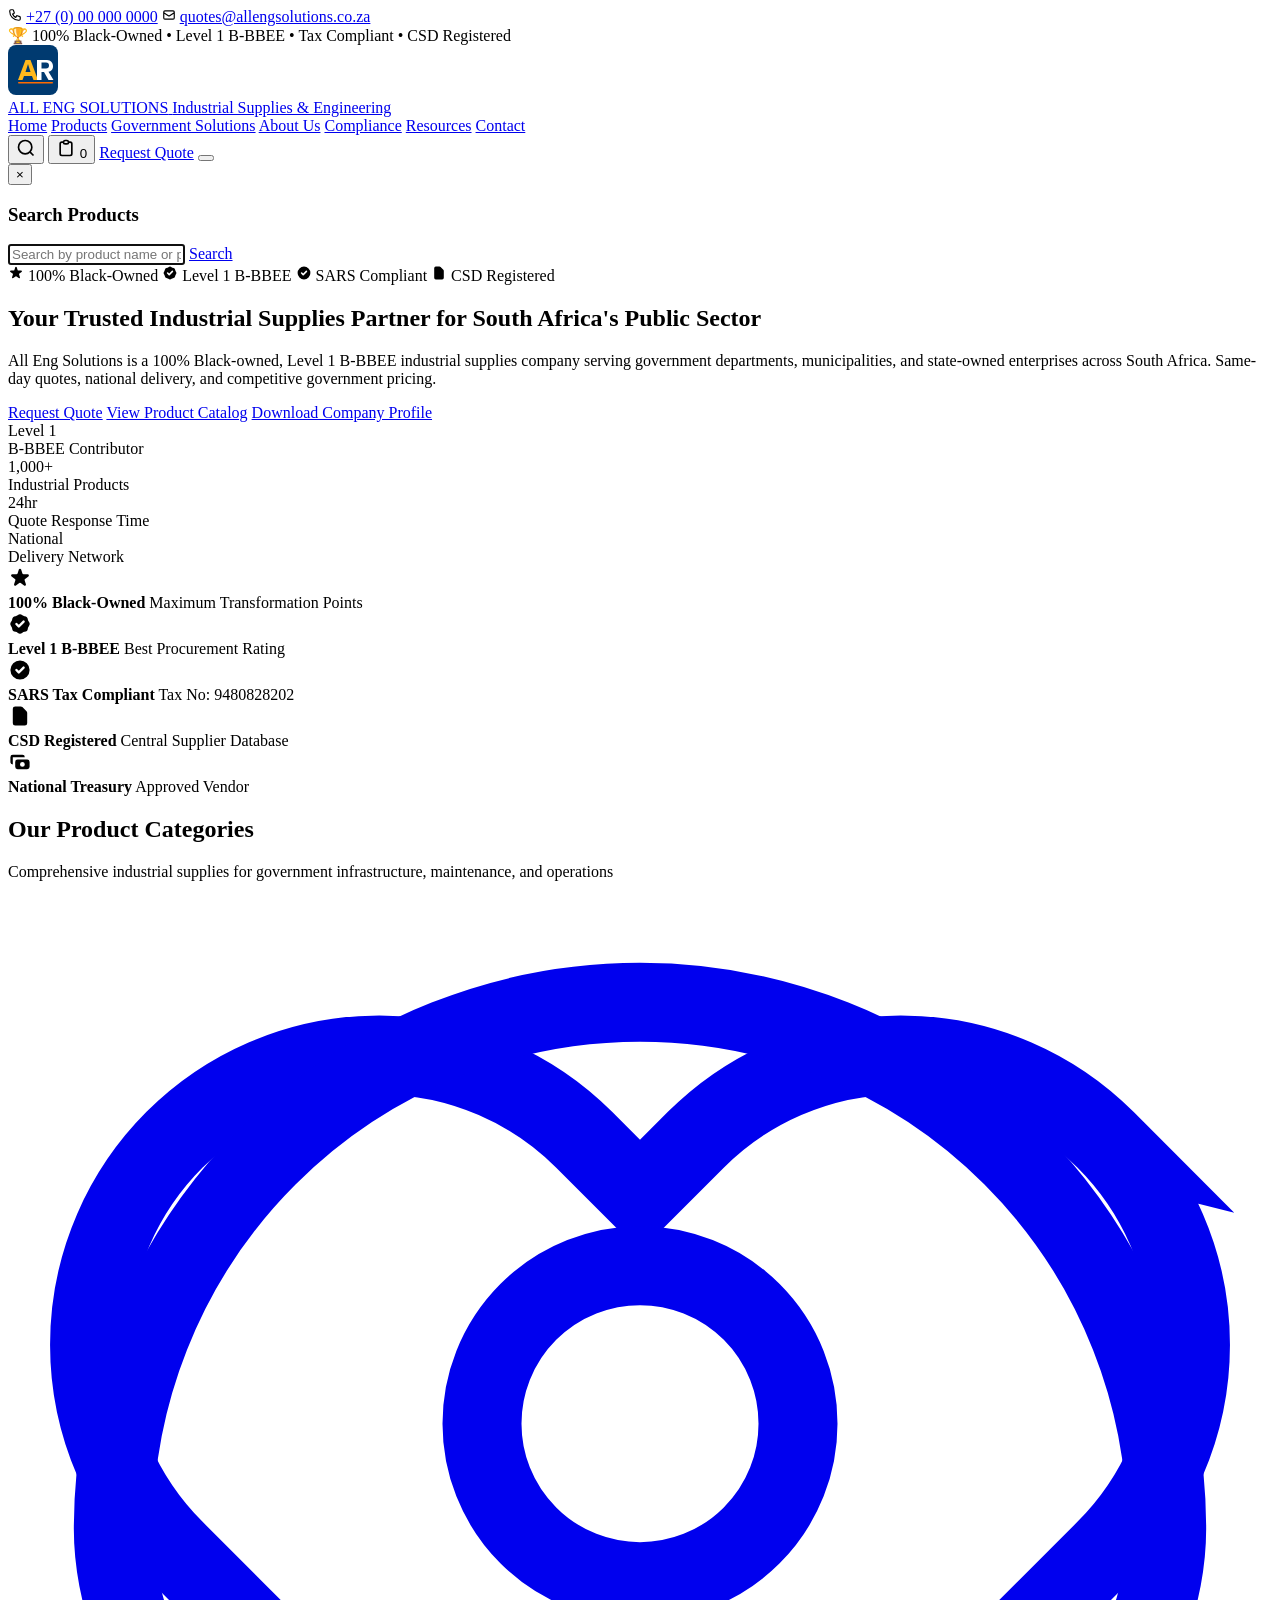
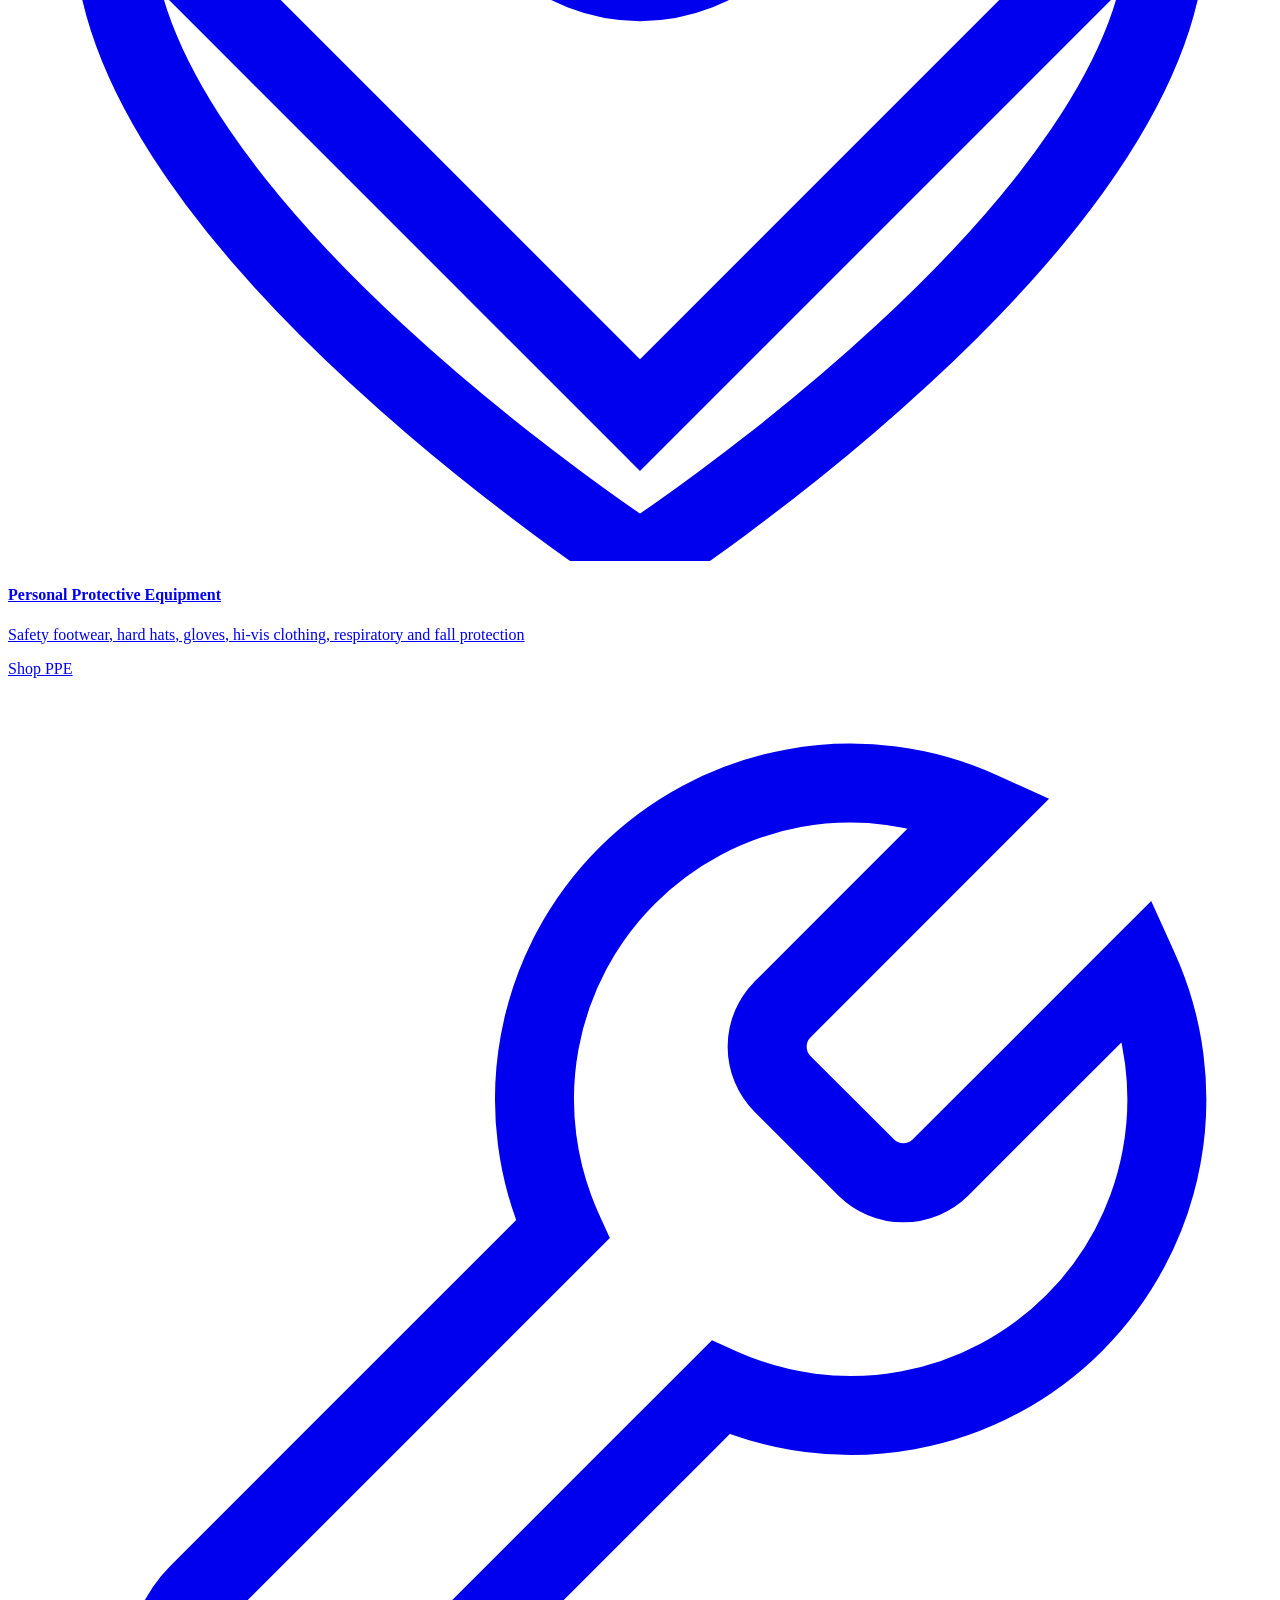
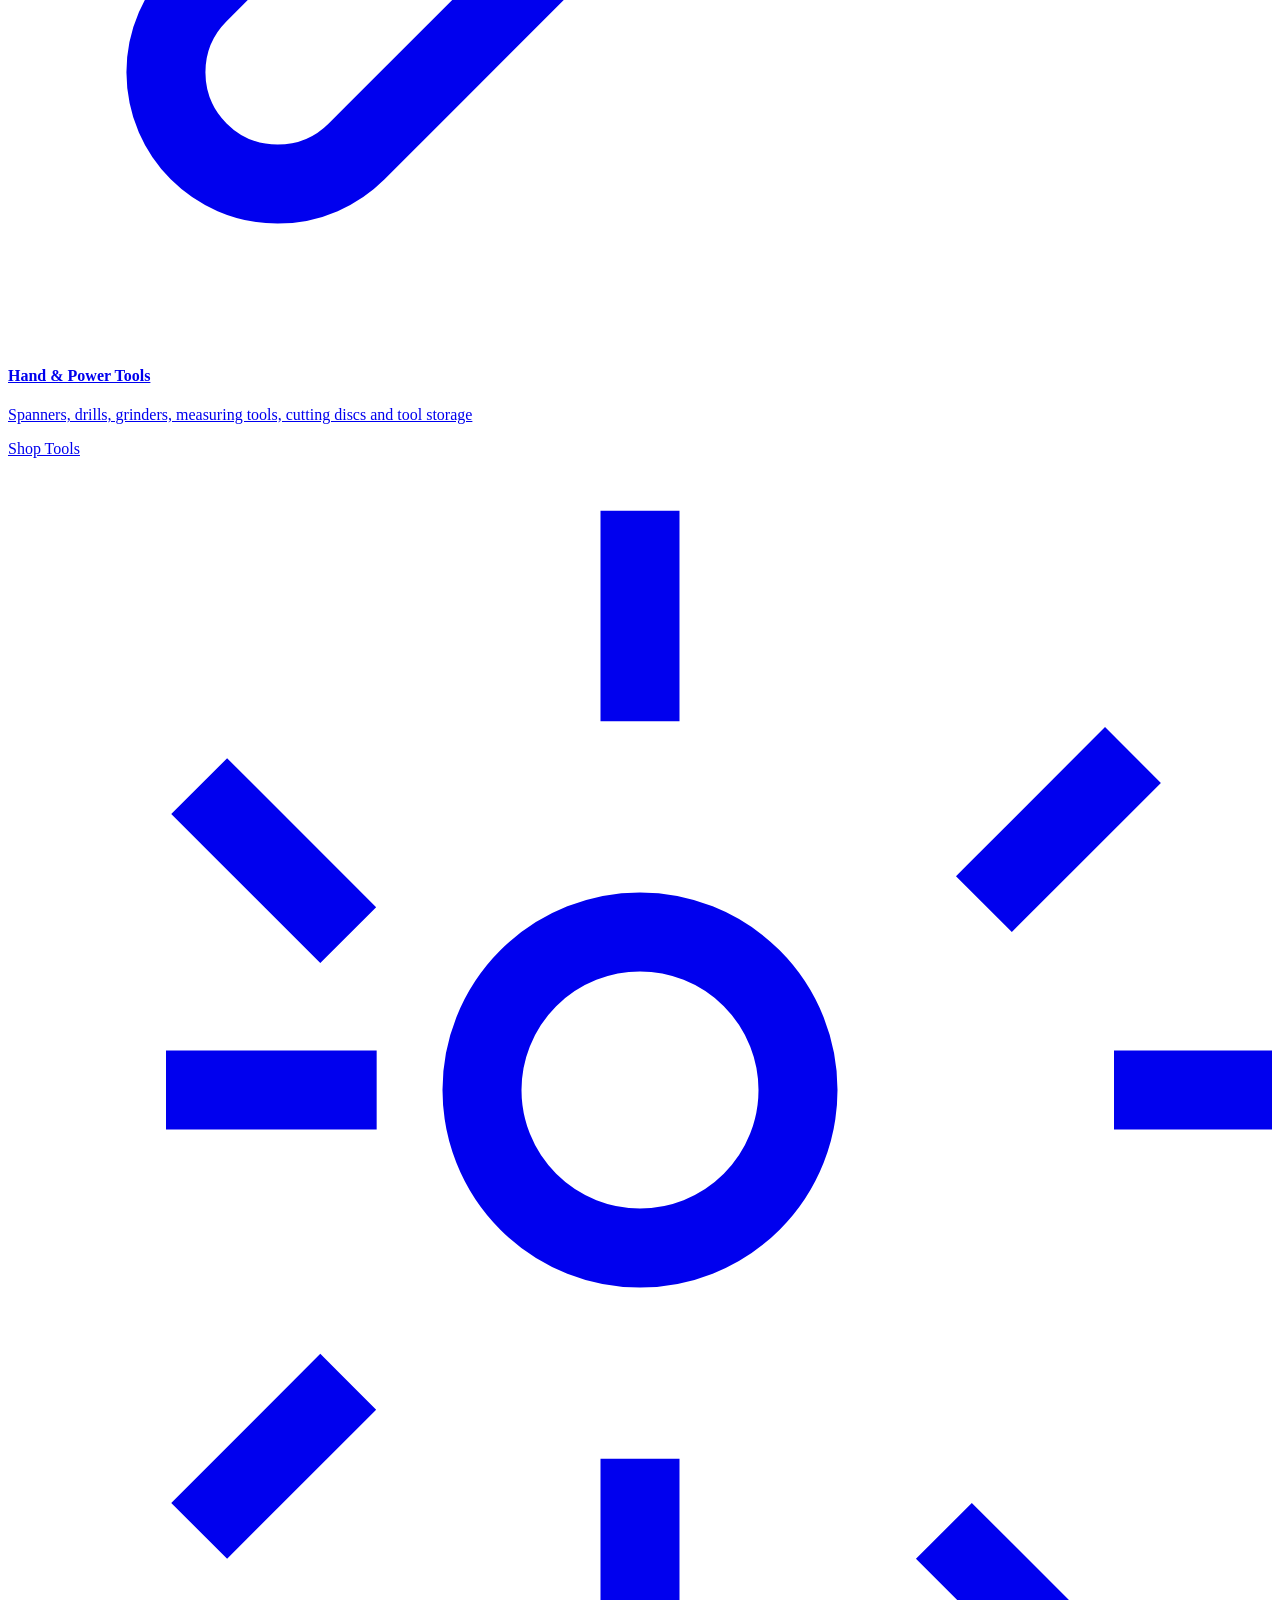
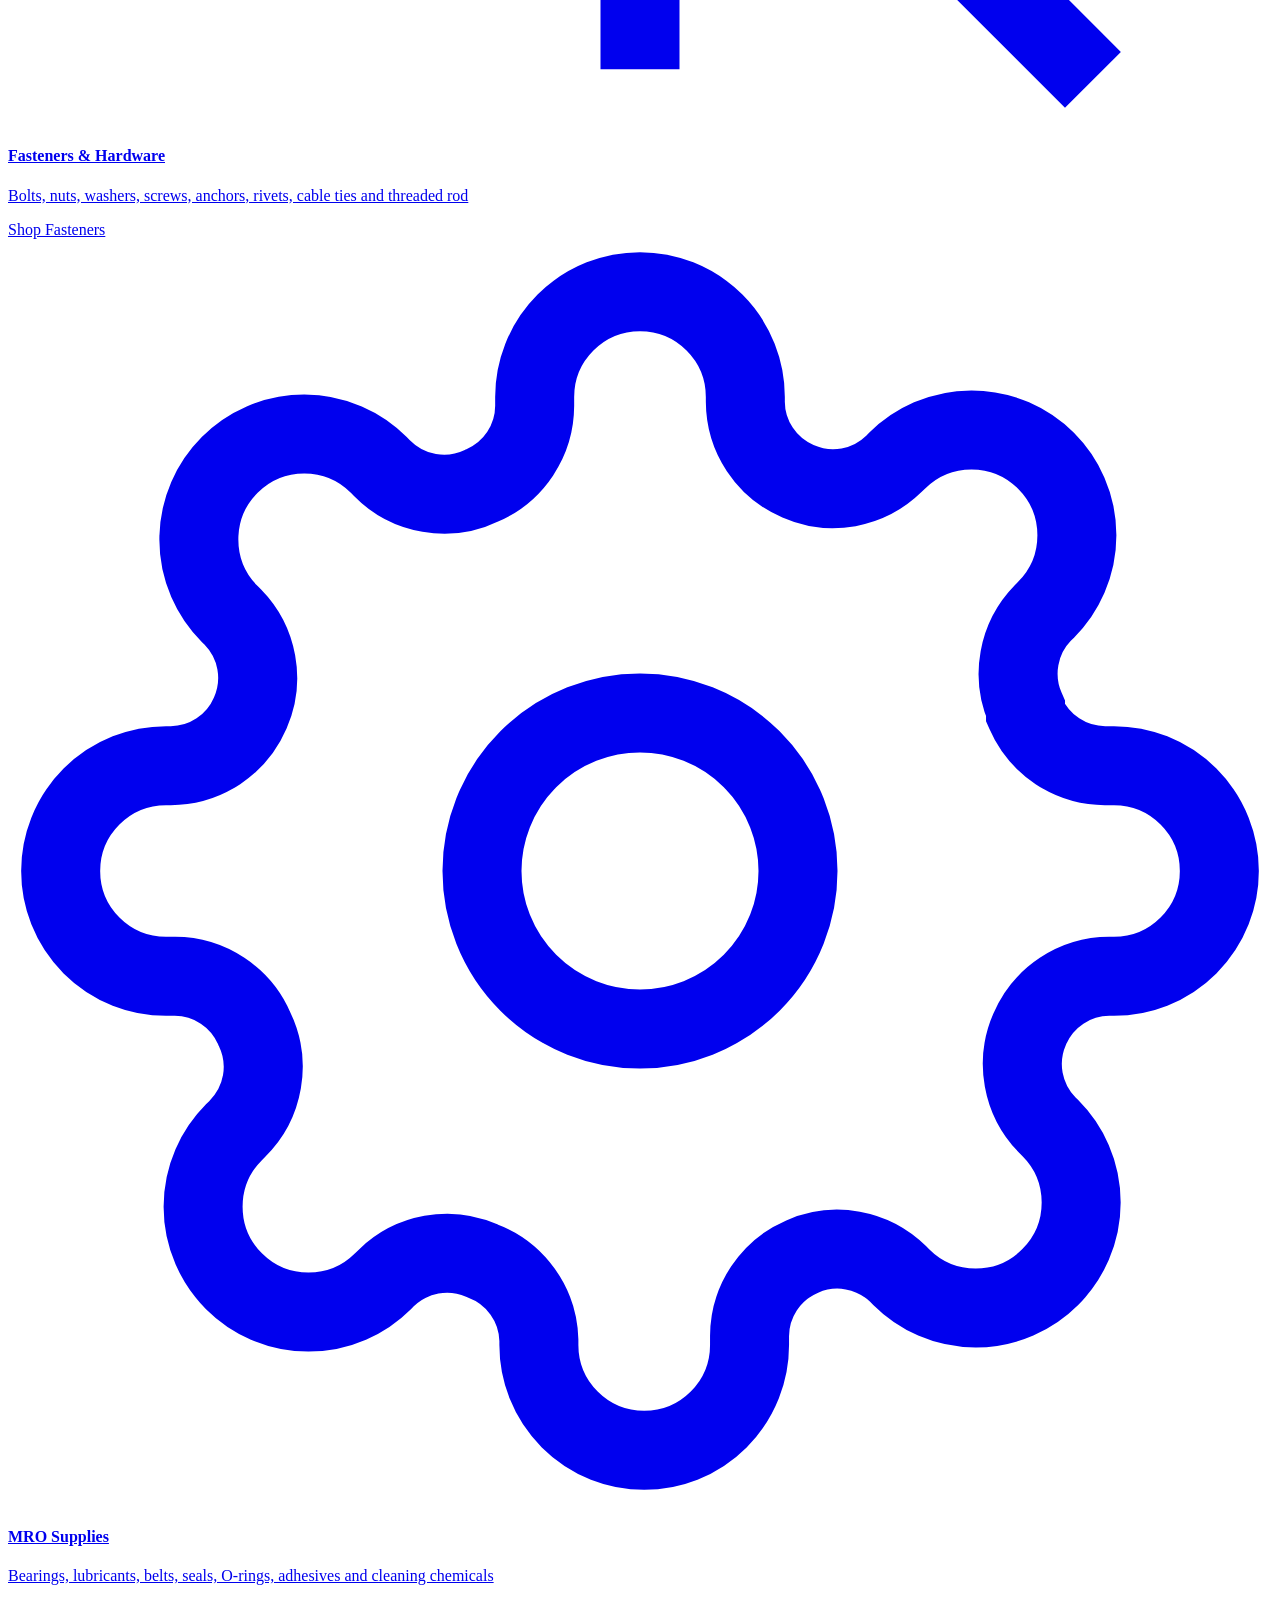
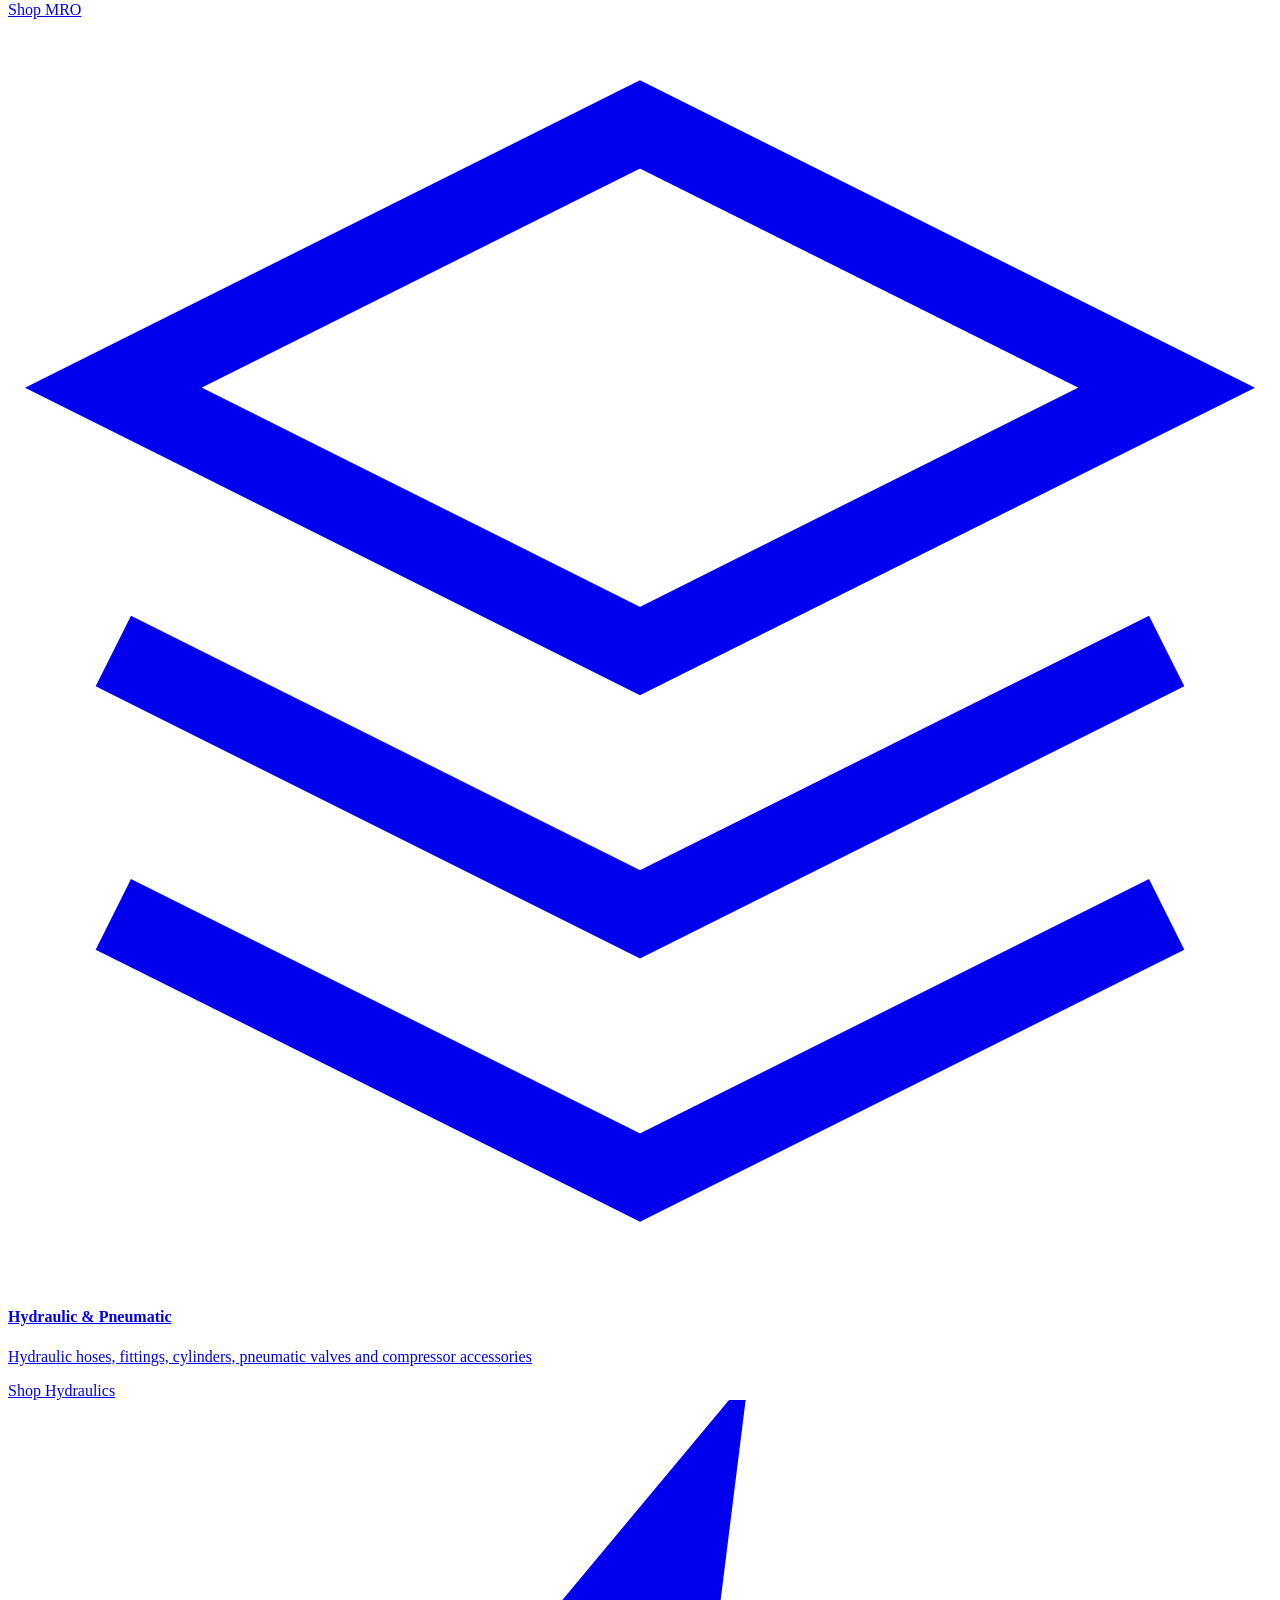
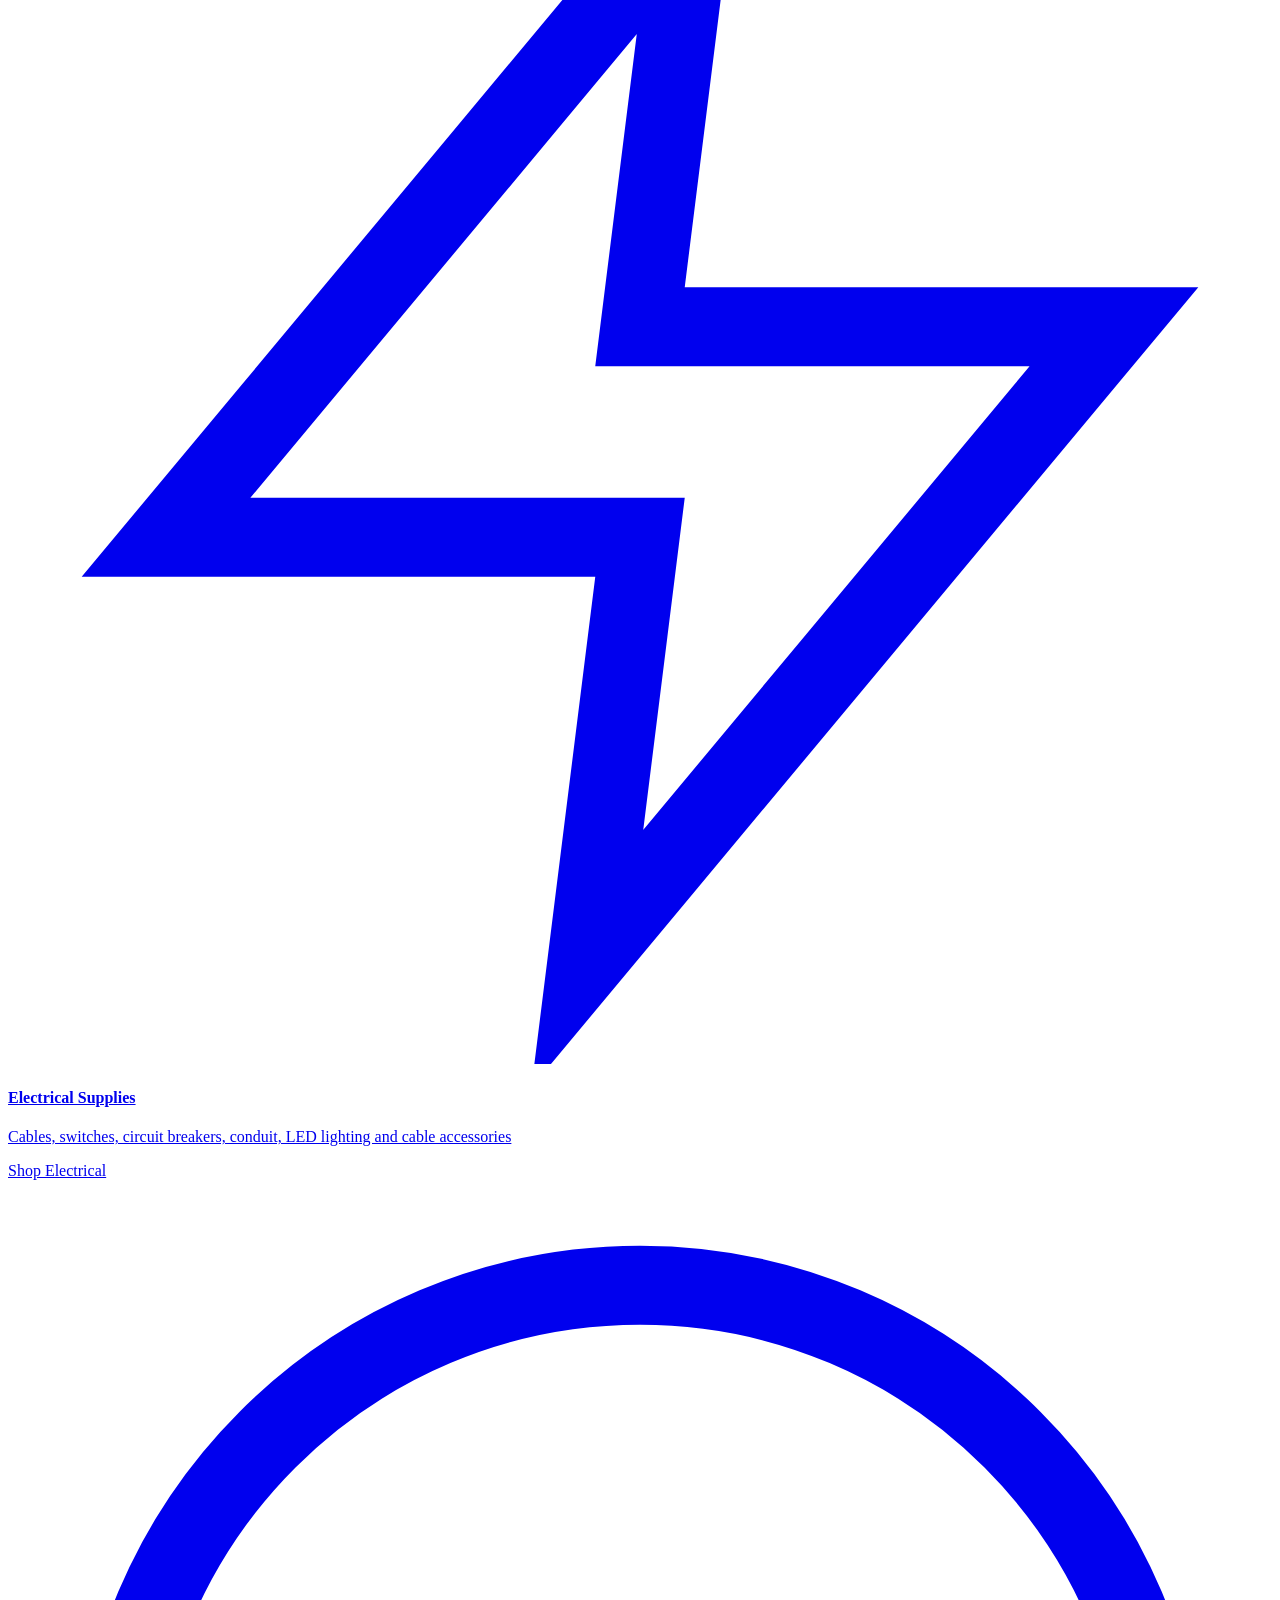
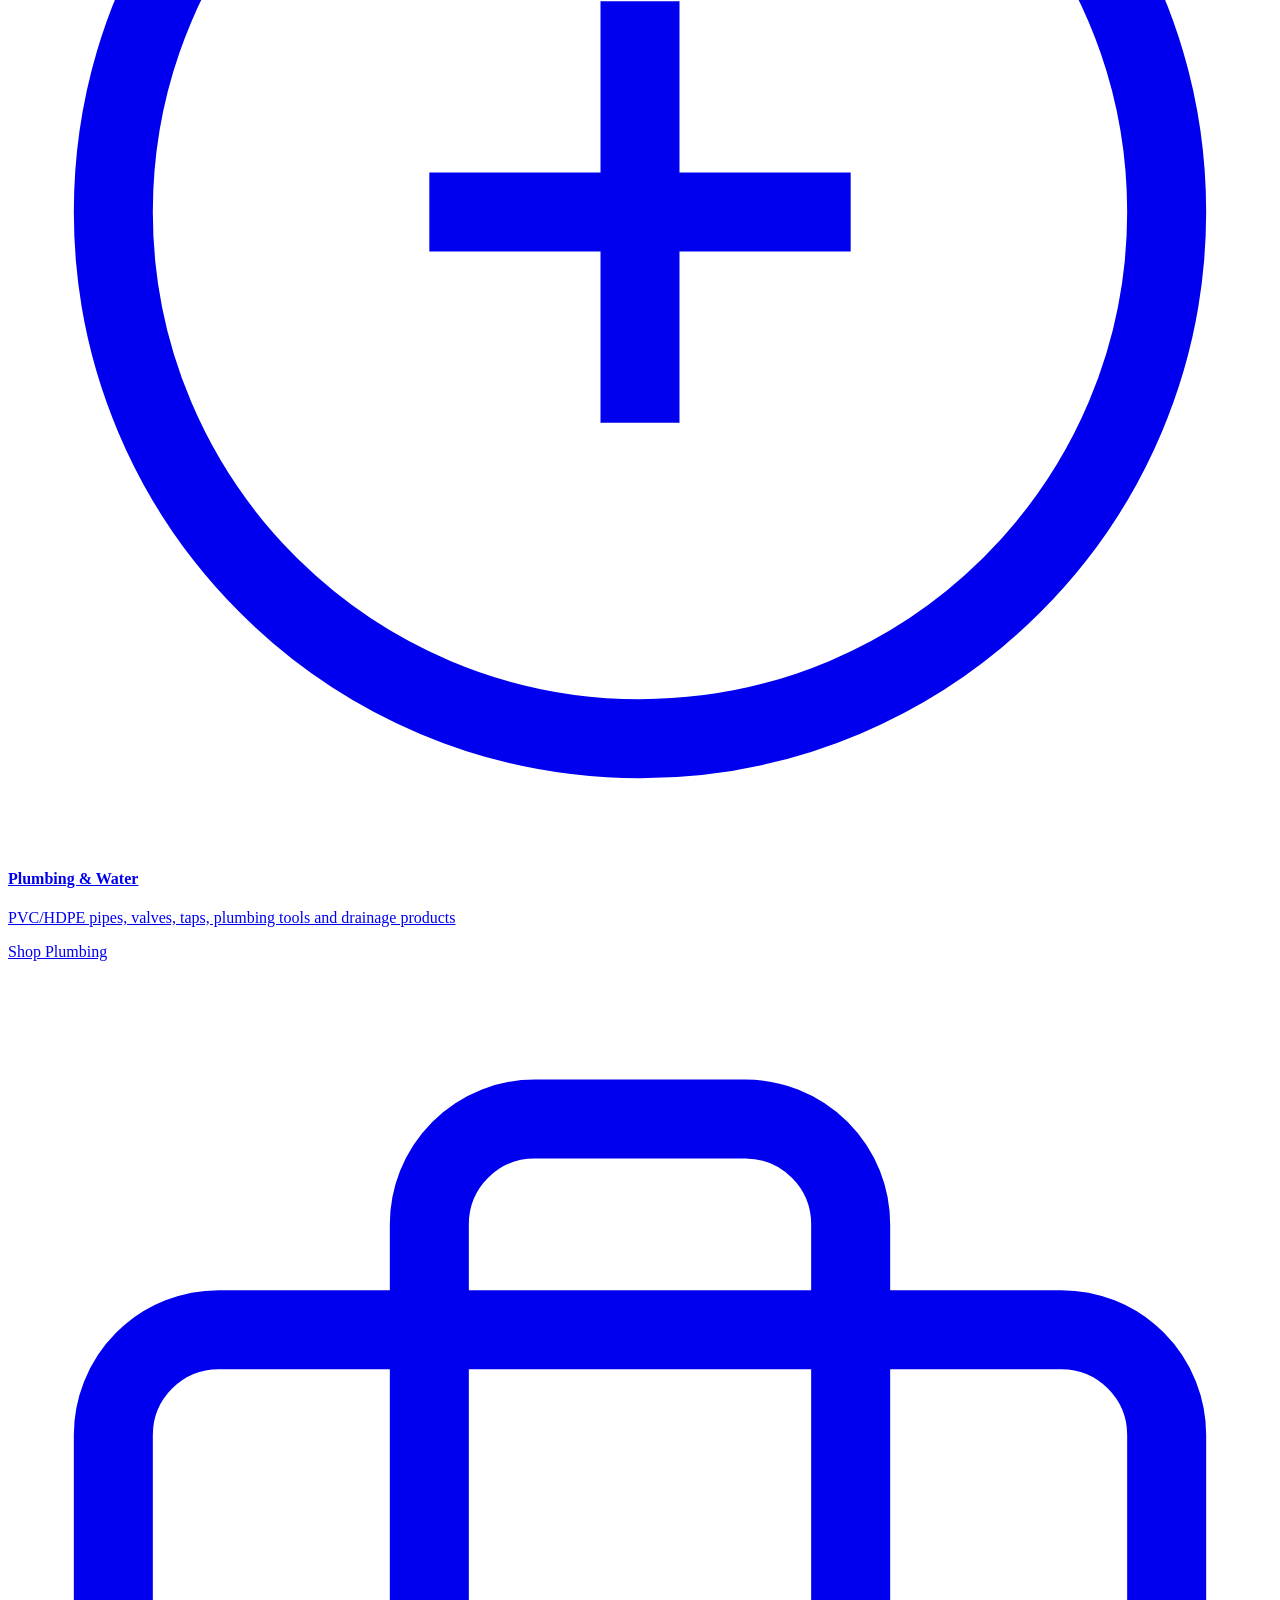
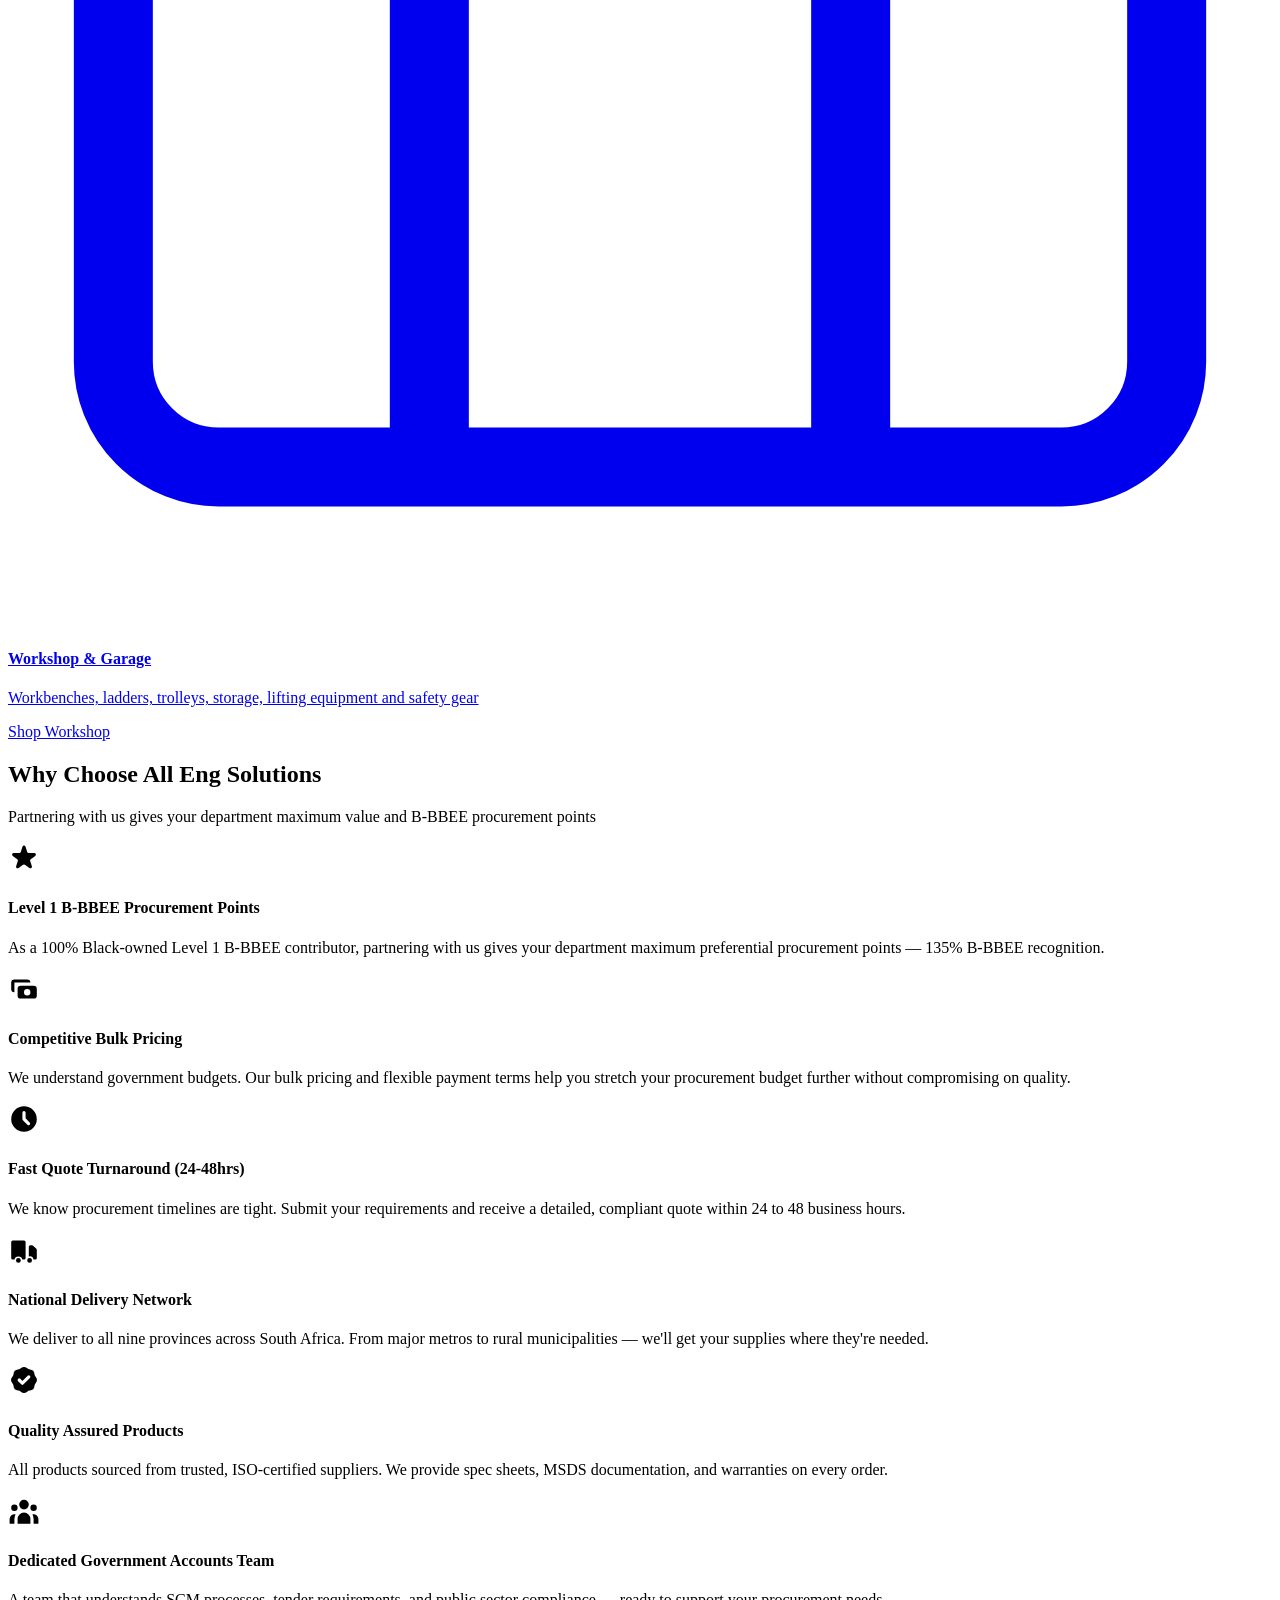
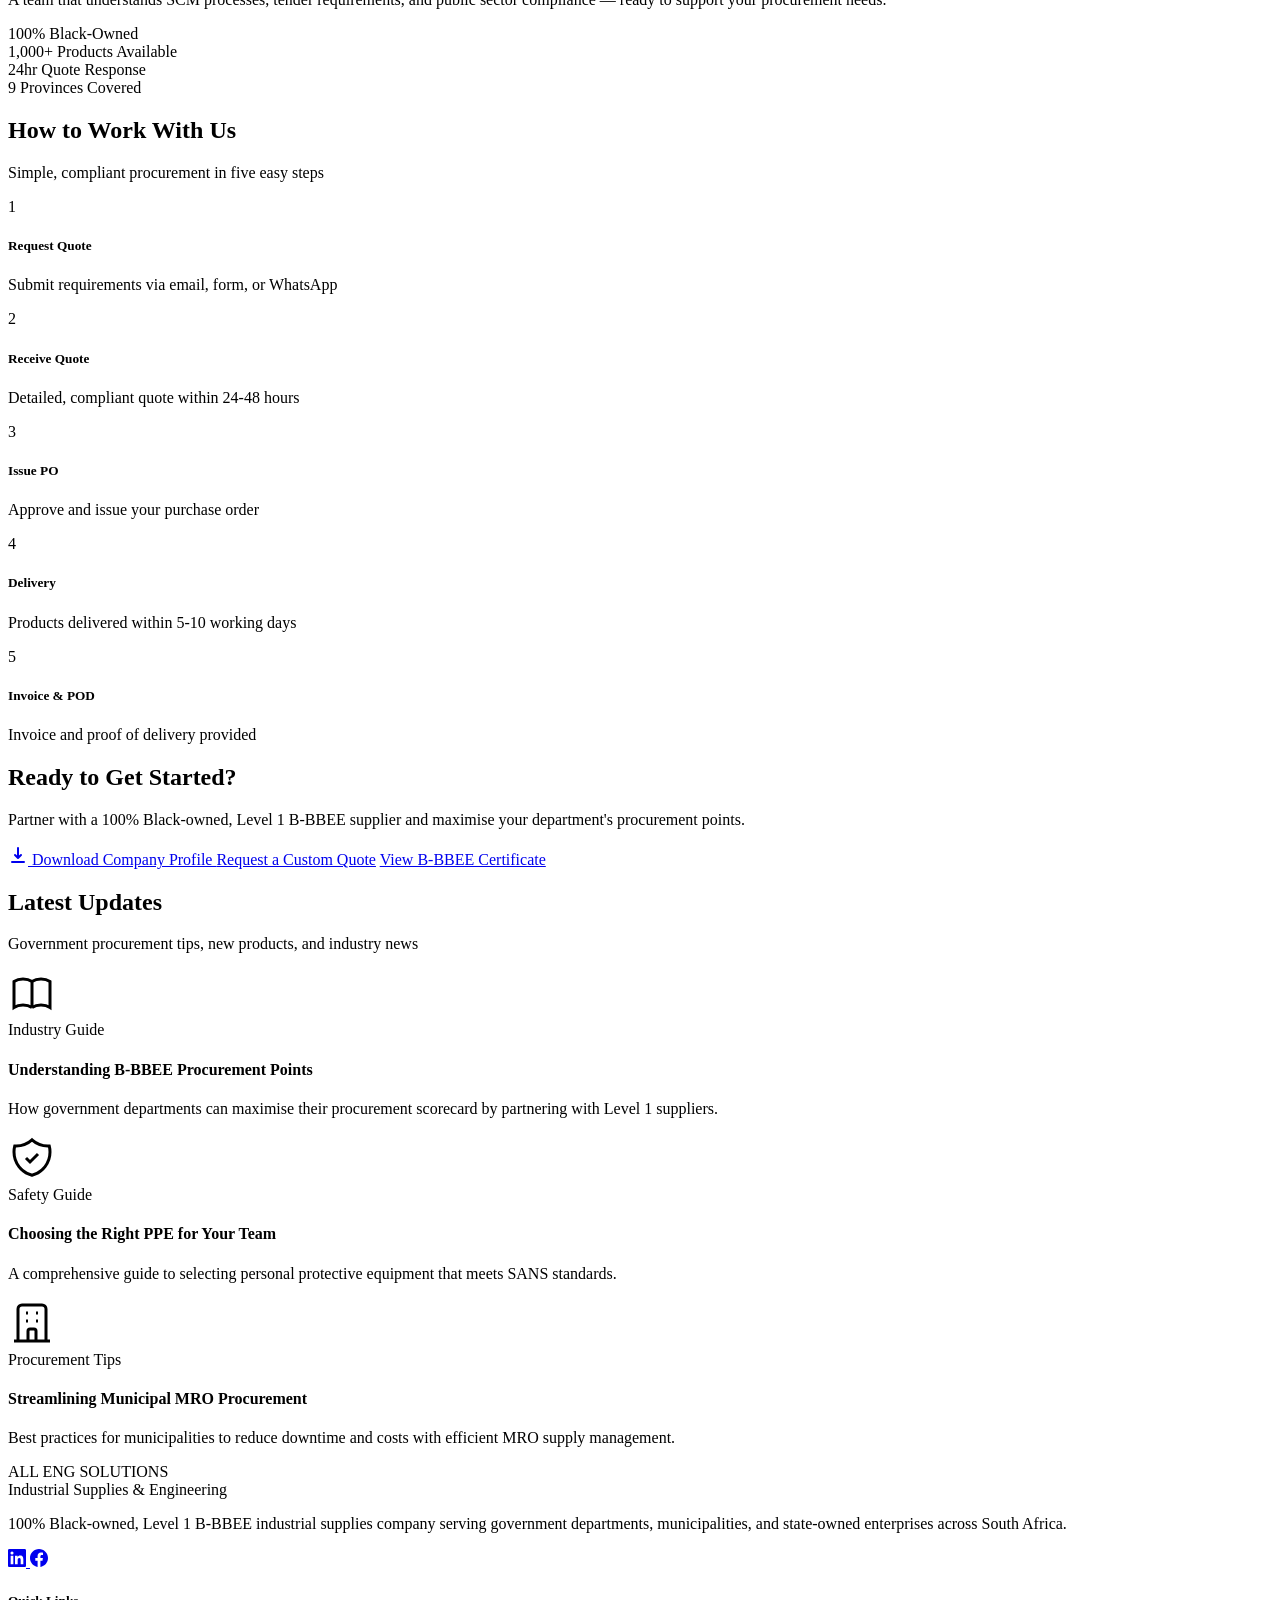
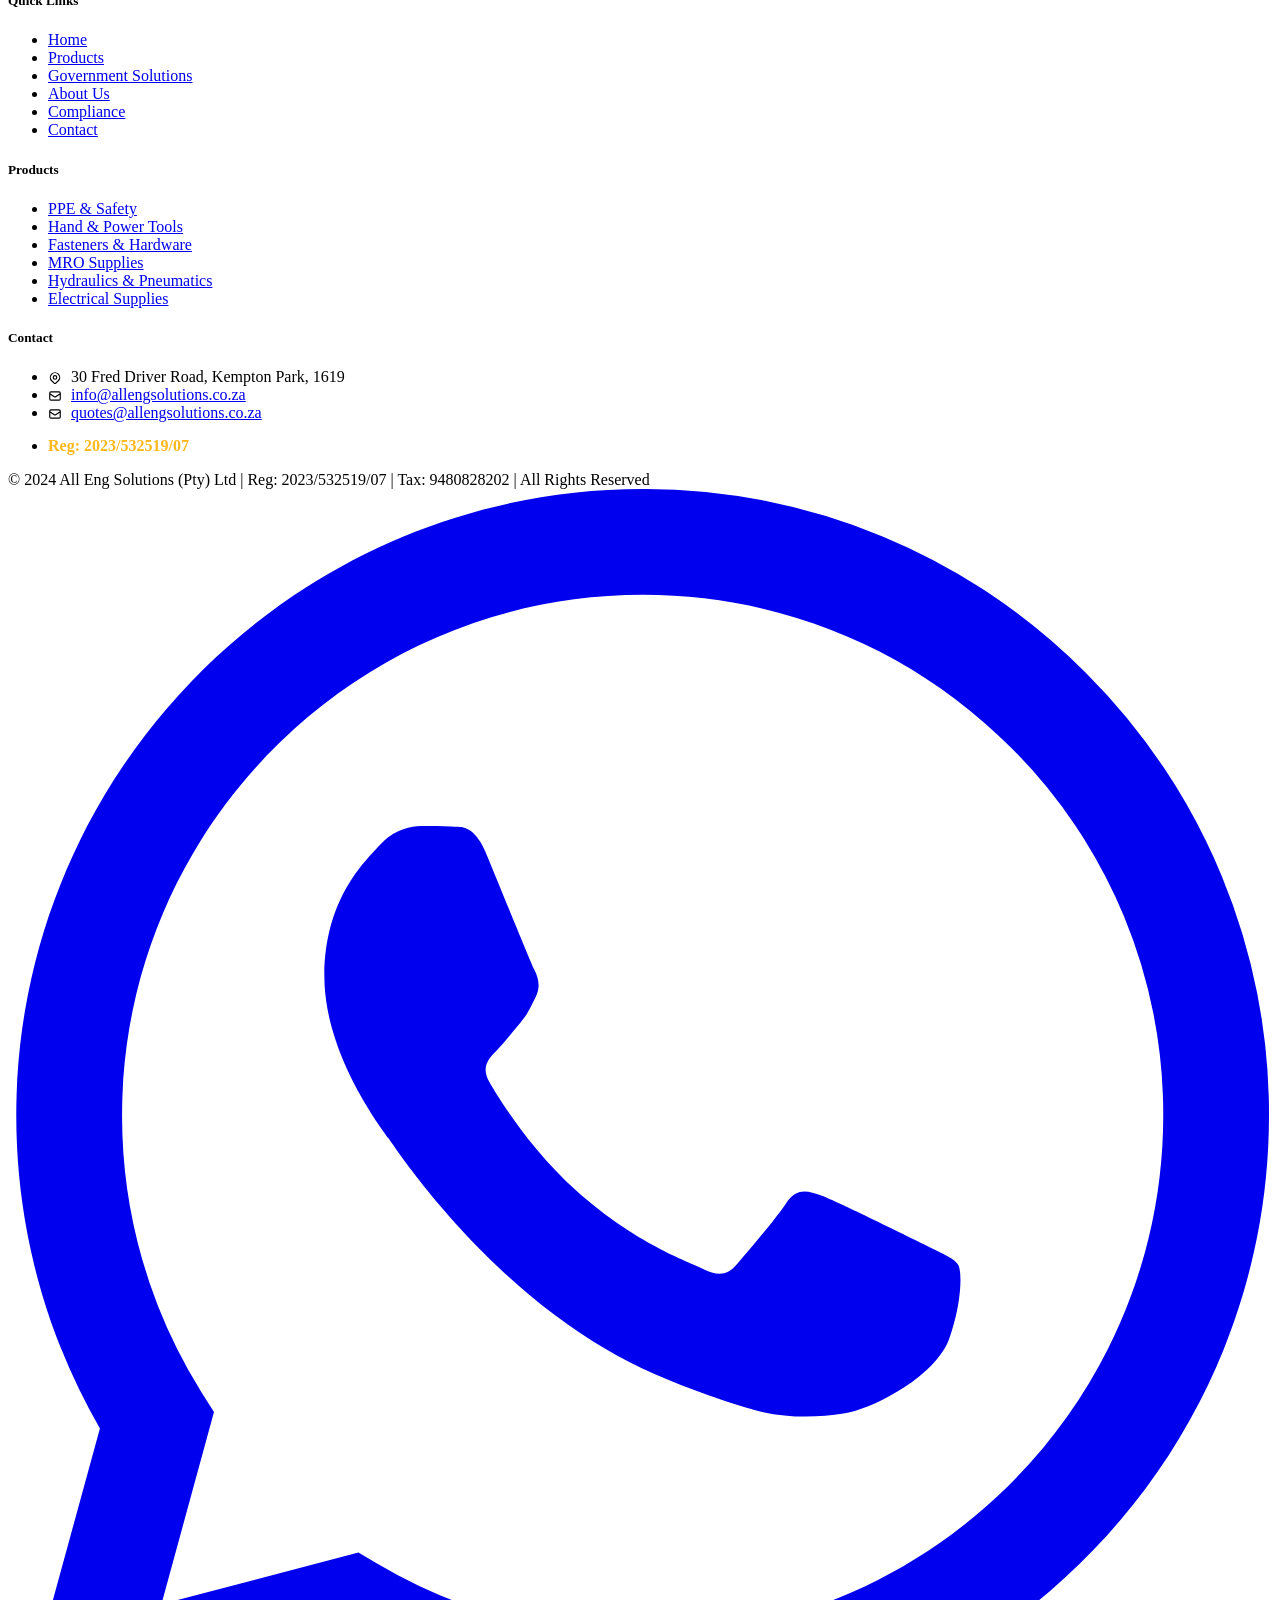
==== index.html @ a9a9a708 "Initial commit" ====
<!doctype html>
<html lang="en">
  <head>
    <meta charset="UTF-8" />
    <meta name="viewport" content="width=device-width, initial-scale=1.0" />
    <meta
      name="description"
      content="All Eng Solutions - 100% Black-owned, Level 1 B-BBEE industrial supplies company serving South African government departments, municipalities, and state-owned enterprises. PPE, tools, fasteners, MRO supplies."
    />
    <meta
      name="keywords"
      content="industrial supplies South Africa government, B-BBEE Level 1 supplier, government PPE supplier, Black-owned industrial supplies, CSD registered supplier, municipal MRO supplies, parastatal industrial supplier"
    />
    <title>
      All Eng Solutions (Pty) Ltd | Level 1 B-BBEE Industrial Supplies for
      Government
    </title>
    <link rel="preconnect" href="https://fonts.googleapis.com" />
    <link rel="preconnect" href="https://fonts.gstatic.com" crossorigin />
    <link
      href="https://fonts.googleapis.com/css2?family=Montserrat:wght@400;600;700;800&family=Open+Sans:wght@400;600;700&display=swap"
      rel="stylesheet"
    />
    <link rel="stylesheet" href="css/style.css" />
  </head>
  <body>
    <!-- ===== TOP BAR ===== -->
    <div class="top-bar">
      <div class="container">
        <div class="top-bar-left">
          <span>
            <svg
              width="14"
              height="14"
              fill="none"
              stroke="currentColor"
              stroke-width="2"
              viewBox="0 0 24 24"
            >
              <path
                d="M3 5a2 2 0 012-2h3.28a1 1 0 01.948.684l1.498 4.493a1 1 0 01-.502 1.21l-2.257 1.13a11.042 11.042 0 005.516 5.516l1.13-2.257a1 1 0 011.21-.502l4.493 1.498a1 1 0 01.684.949V19a2 2 0 01-2 2h-1C9.716 21 3 14.284 3 6V5z"
              />
            </svg>
            <a href="tel:+27000000000">+27 (0) 00 000 0000</a>
          </span>
          <span>
            <svg
              width="14"
              height="14"
              fill="none"
              stroke="currentColor"
              stroke-width="2"
              viewBox="0 0 24 24"
            >
              <path
                d="M3 8l7.89 5.26a2 2 0 002.22 0L21 8M5 19h14a2 2 0 002-2V7a2 2 0 00-2-2H5a2 2 0 00-2 2v10a2 2 0 002 2z"
              />
            </svg>
            <a href="mailto:quotes@allengsolutions.co.za"
              >quotes@allengsolutions.co.za</a
            >
          </span>
        </div>
        <div class="top-bar-right">
          <span class="bbee-badge"
            >&#127942; 100% Black-Owned &bull; Level 1 B-BBEE &bull; Tax
            Compliant &bull; CSD Registered</span
          >
        </div>
      </div>
    </div>

    <!-- ===== HEADER ===== -->
    <header class="header">
      <div class="container">
        <nav class="navbar">
          <a href="index.html" class="nav-logo">
            <svg
              width="50"
              height="50"
              viewBox="0 0 100 100"
              fill="none"
              xmlns="http://www.w3.org/2000/svg"
            >
              <rect width="100" height="100" rx="16" fill="#003A70" />
              <path
                d="M20 70L35 30H45L60 70H51L48 62H32L29 70H20ZM35 54H45L40 38L35 54Z"
                fill="#FFB81C"
              />
              <path
                d="M58 70V30H78C82 30 85 31.5 87 34C89 36.5 90 39.5 90 43C90 46 89 48.5 87 50.5C85.5 52 83.5 53 81 53.5L91 70H81L72 54H67V70H58ZM67 47H76C78 47 79.5 46.5 80.5 45.5C81.5 44.5 82 43 82 41C82 39 81.5 37.5 80.5 36.5C79.5 35.5 78 35 76 35H67V47Z"
                fill="white"
              />
              <rect
                x="20"
                y="74"
                width="70"
                height="3"
                rx="1.5"
                fill="#FF6B00"
              />
            </svg>
            <div class="nav-logo-text">
              <span class="company-name">ALL ENG SOLUTIONS</span>
              <span class="company-tagline"
                >Industrial Supplies &amp; Engineering</span
              >
            </div>
          </a>
          <div class="nav-menu">
            <a href="index.html" class="active">Home</a>
            <a href="products.html">Products</a>
            <a href="government.html">Government Solutions</a>
            <a href="about.html">About Us</a>
            <a href="compliance.html">Compliance</a>
            <a href="resources.html">Resources</a>
            <a href="contact.html">Contact</a>
          </div>
          <div class="nav-actions">
            <button class="nav-search-btn" aria-label="Search products">
              <svg
                width="20"
                height="20"
                fill="none"
                stroke="currentColor"
                stroke-width="2"
                viewBox="0 0 24 24"
              >
                <circle cx="11" cy="11" r="8" />
                <path d="m21 21-4.35-4.35" />
              </svg>
            </button>
            <button class="nav-quote-count" aria-label="Quote list">
              <svg
                width="20"
                height="20"
                fill="none"
                stroke="currentColor"
                stroke-width="2"
                viewBox="0 0 24 24"
              >
                <path
                  d="M9 5H7a2 2 0 00-2 2v12a2 2 0 002 2h10a2 2 0 002-2V7a2 2 0 00-2-2h-2M9 5a2 2 0 002 2h2a2 2 0 002-2M9 5a2 2 0 012-2h2a2 2 0 012 2"
                />
              </svg>
              <span class="badge">0</span>
            </button>
            <a href="quote.html" class="btn btn-primary btn-sm"
              >Request Quote</a
            >
            <button class="mobile-toggle" aria-label="Menu">
              <span></span><span></span><span></span>
            </button>
          </div>
        </nav>
      </div>
    </header>

    <!-- ===== SEARCH OVERLAY ===== -->
    <div class="search-overlay">
      <button class="search-close" aria-label="Close search">&times;</button>
      <div class="search-overlay-inner">
        <h3>Search Products</h3>
        <div class="search-input-wrap">
          <input
            type="text"
            placeholder="Search by product name or part number..."
            autofocus
          />
          <a href="products.html" class="btn btn-primary">Search</a>
        </div>
      </div>
    </div>

    <!-- ===== HERO SECTION ===== -->
    <section class="hero">
      <div class="container">
        <div class="hero-content">
          <div class="hero-text">
            <div class="hero-badges">
              <span class="hero-badge">
                <svg
                  width="16"
                  height="16"
                  fill="currentColor"
                  viewBox="0 0 20 20"
                >
                  <path
                    d="M9.049 2.927c.3-.921 1.603-.921 1.902 0l1.07 3.292a1 1 0 00.95.69h3.462c.969 0 1.371 1.24.588 1.81l-2.8 2.034a1 1 0 00-.364 1.118l1.07 3.292c.3.921-.755 1.688-1.54 1.118l-2.8-2.034a1 1 0 00-1.175 0l-2.8 2.034c-.784.57-1.838-.197-1.539-1.118l1.07-3.292a1 1 0 00-.364-1.118L2.98 8.72c-.783-.57-.38-1.81.588-1.81h3.461a1 1 0 00.951-.69l1.07-3.292z"
                  />
                </svg>
                100% Black-Owned
              </span>
              <span class="hero-badge">
                <svg
                  width="16"
                  height="16"
                  fill="currentColor"
                  viewBox="0 0 20 20"
                >
                  <path
                    fill-rule="evenodd"
                    d="M6.267 3.455a3.066 3.066 0 001.745-.723 3.066 3.066 0 013.976 0 3.066 3.066 0 001.745.723 3.066 3.066 0 012.812 2.812c.051.643.304 1.254.723 1.745a3.066 3.066 0 010 3.976 3.066 3.066 0 00-.723 1.745 3.066 3.066 0 01-2.812 2.812 3.066 3.066 0 00-1.745.723 3.066 3.066 0 01-3.976 0 3.066 3.066 0 00-1.745-.723 3.066 3.066 0 01-2.812-2.812 3.066 3.066 0 00-.723-1.745 3.066 3.066 0 010-3.976 3.066 3.066 0 00.723-1.745 3.066 3.066 0 012.812-2.812zm7.44 5.252a1 1 0 00-1.414-1.414L9 10.586 7.707 9.293a1 1 0 00-1.414 1.414l2 2a1 1 0 001.414 0l4-4z"
                    clip-rule="evenodd"
                  />
                </svg>
                Level 1 B-BBEE
              </span>
              <span class="hero-badge">
                <svg
                  width="16"
                  height="16"
                  fill="currentColor"
                  viewBox="0 0 20 20"
                >
                  <path
                    fill-rule="evenodd"
                    d="M10 18a8 8 0 100-16 8 8 0 000 16zm3.707-9.293a1 1 0 00-1.414-1.414L9 10.586 7.707 9.293a1 1 0 00-1.414 1.414l2 2a1 1 0 001.414 0l4-4z"
                    clip-rule="evenodd"
                  />
                </svg>
                SARS Compliant
              </span>
              <span class="hero-badge">
                <svg
                  width="16"
                  height="16"
                  fill="currentColor"
                  viewBox="0 0 20 20"
                >
                  <path
                    d="M4 4a2 2 0 012-2h4.586A2 2 0 0112 2.586L15.414 6A2 2 0 0116 7.414V16a2 2 0 01-2 2H6a2 2 0 01-2-2V4z"
                  />
                </svg>
                CSD Registered
              </span>
            </div>
            <h1>
              Your Trusted Industrial Supplies Partner for South Africa's
              <span>Public Sector</span>
            </h1>
            <p>
              All Eng Solutions is a 100% Black-owned, Level 1 B-BBEE industrial
              supplies company serving government departments, municipalities,
              and state-owned enterprises across South Africa. Same-day quotes,
              national delivery, and competitive government pricing.
            </p>
            <div class="hero-ctas">
              <a href="quote.html" class="btn btn-primary btn-lg"
                >Request Quote</a
              >
              <a href="products.html" class="btn btn-accent btn-lg"
                >View Product Catalog</a
              >
              <a href="#" class="btn btn-outline-white btn-lg"
                >Download Company Profile</a
              >
            </div>
          </div>
          <div class="hero-visual">
            <div class="hero-card">
              <div class="hero-card-stat">
                <div class="number">Level 1</div>
                <div class="label">B-BBEE Contributor</div>
              </div>
              <div class="hero-card-stat">
                <div class="number">1,000+</div>
                <div class="label">Industrial Products</div>
              </div>
              <div class="hero-card-stat">
                <div class="number">24hr</div>
                <div class="label">Quote Response Time</div>
              </div>
              <div class="hero-card-stat">
                <div class="number">National</div>
                <div class="label">Delivery Network</div>
              </div>
            </div>
          </div>
        </div>
      </div>
    </section>

    <!-- ===== TRUST BADGES ===== -->
    <section class="trust-strip">
      <div class="container">
        <div class="trust-badges">
          <div class="trust-badge">
            <div class="trust-badge-icon gold">
              <svg
                width="24"
                height="24"
                fill="currentColor"
                viewBox="0 0 20 20"
              >
                <path
                  d="M9.049 2.927c.3-.921 1.603-.921 1.902 0l1.07 3.292a1 1 0 00.95.69h3.462c.969 0 1.371 1.24.588 1.81l-2.8 2.034a1 1 0 00-.364 1.118l1.07 3.292c.3.921-.755 1.688-1.54 1.118l-2.8-2.034a1 1 0 00-1.175 0l-2.8 2.034c-.784.57-1.838-.197-1.539-1.118l1.07-3.292a1 1 0 00-.364-1.118L2.98 8.72c-.783-.57-.38-1.81.588-1.81h3.461a1 1 0 00.951-.69l1.07-3.292z"
                />
              </svg>
            </div>
            <div class="trust-badge-text">
              <strong>100% Black-Owned</strong>
              <span>Maximum Transformation Points</span>
            </div>
          </div>
          <div class="trust-badge">
            <div class="trust-badge-icon">
              <svg
                width="24"
                height="24"
                fill="currentColor"
                viewBox="0 0 20 20"
              >
                <path
                  fill-rule="evenodd"
                  d="M6.267 3.455a3.066 3.066 0 001.745-.723 3.066 3.066 0 013.976 0 3.066 3.066 0 001.745.723 3.066 3.066 0 012.812 2.812c.051.643.304 1.254.723 1.745a3.066 3.066 0 010 3.976 3.066 3.066 0 00-.723 1.745 3.066 3.066 0 01-2.812 2.812 3.066 3.066 0 00-1.745.723 3.066 3.066 0 01-3.976 0 3.066 3.066 0 00-1.745-.723 3.066 3.066 0 01-2.812-2.812 3.066 3.066 0 00-.723-1.745 3.066 3.066 0 010-3.976 3.066 3.066 0 00.723-1.745 3.066 3.066 0 012.812-2.812zm7.44 5.252a1 1 0 00-1.414-1.414L9 10.586 7.707 9.293a1 1 0 00-1.414 1.414l2 2a1 1 0 001.414 0l4-4z"
                  clip-rule="evenodd"
                />
              </svg>
            </div>
            <div class="trust-badge-text">
              <strong>Level 1 B-BBEE</strong>
              <span>Best Procurement Rating</span>
            </div>
          </div>
          <div class="trust-badge">
            <div class="trust-badge-icon orange">
              <svg
                width="24"
                height="24"
                fill="currentColor"
                viewBox="0 0 20 20"
              >
                <path
                  fill-rule="evenodd"
                  d="M10 18a8 8 0 100-16 8 8 0 000 16zm3.707-9.293a1 1 0 00-1.414-1.414L9 10.586 7.707 9.293a1 1 0 00-1.414 1.414l2 2a1 1 0 001.414 0l4-4z"
                  clip-rule="evenodd"
                />
              </svg>
            </div>
            <div class="trust-badge-text">
              <strong>SARS Tax Compliant</strong>
              <span>Tax No: 9480828202</span>
            </div>
          </div>
          <div class="trust-badge">
            <div class="trust-badge-icon">
              <svg
                width="24"
                height="24"
                fill="currentColor"
                viewBox="0 0 20 20"
              >
                <path
                  d="M4 4a2 2 0 012-2h4.586A2 2 0 0112 2.586L15.414 6A2 2 0 0116 7.414V16a2 2 0 01-2 2H6a2 2 0 01-2-2V4z"
                />
              </svg>
            </div>
            <div class="trust-badge-text">
              <strong>CSD Registered</strong>
              <span>Central Supplier Database</span>
            </div>
          </div>
          <div class="trust-badge">
            <div class="trust-badge-icon gold">
              <svg
                width="24"
                height="24"
                fill="currentColor"
                viewBox="0 0 20 20"
              >
                <path
                  fill-rule="evenodd"
                  d="M4 4a2 2 0 00-2 2v4a2 2 0 002 2V6h10a2 2 0 00-2-2H4zm2 6a2 2 0 012-2h8a2 2 0 012 2v4a2 2 0 01-2 2H8a2 2 0 01-2-2v-4zm6 4a2 2 0 100-4 2 2 0 000 4z"
                  clip-rule="evenodd"
                />
              </svg>
            </div>
            <div class="trust-badge-text">
              <strong>National Treasury</strong>
              <span>Approved Vendor</span>
            </div>
          </div>
        </div>
      </div>
    </section>

    <!-- ===== FEATURED CATEGORIES ===== -->
    <section class="section">
      <div class="container">
        <div class="section-header">
          <h2>Our Product Categories</h2>
          <p>
            Comprehensive industrial supplies for government infrastructure,
            maintenance, and operations
          </p>
        </div>
        <div class="categories-grid">
          <!-- PPE -->
          <a href="products.html?cat=ppe" class="category-card animate-in">
            <div class="category-card-img">
              <svg
                viewBox="0 0 24 24"
                fill="none"
                stroke="currentColor"
                stroke-width="1.5"
              >
                <path
                  d="M20.84 4.61a5.5 5.5 0 00-7.78 0L12 5.67l-1.06-1.06a5.5 5.5 0 00-7.78 7.78l1.06 1.06L12 21.23l7.78-7.78 1.06-1.06a5.5 5.5 0 000-7.78z"
                />
                <path
                  d="M12 2a10 10 0 0110 10c0 5.523-10 12-10 12S2 17.523 2 12A10 10 0 0112 2z"
                  stroke="currentColor"
                  fill="none"
                />
                <circle cx="12" cy="10" r="3" />
              </svg>
            </div>
            <div class="category-card-body">
              <h4>Personal Protective Equipment</h4>
              <p>
                Safety footwear, hard hats, gloves, hi-vis clothing, respiratory
                and fall protection
              </p>
              <span class="btn btn-primary btn-sm">Shop PPE</span>
            </div>
          </a>
          <!-- Tools -->
          <a href="products.html?cat=tools" class="category-card animate-in">
            <div class="category-card-img">
              <svg
                viewBox="0 0 24 24"
                fill="none"
                stroke="currentColor"
                stroke-width="1.5"
              >
                <path
                  d="M14.7 6.3a1 1 0 000 1.4l1.6 1.6a1 1 0 001.4 0l3.77-3.77a6 6 0 01-7.94 7.94l-6.91 6.91a2.12 2.12 0 01-3-3l6.91-6.91a6 6 0 017.94-7.94l-3.76 3.76z"
                />
              </svg>
            </div>
            <div class="category-card-body">
              <h4>Hand &amp; Power Tools</h4>
              <p>
                Spanners, drills, grinders, measuring tools, cutting discs and
                tool storage
              </p>
              <span class="btn btn-primary btn-sm">Shop Tools</span>
            </div>
          </a>
          <!-- Fasteners -->
          <a
            href="products.html?cat=fasteners"
            class="category-card animate-in"
          >
            <div class="category-card-img">
              <svg
                viewBox="0 0 24 24"
                fill="none"
                stroke="currentColor"
                stroke-width="1.5"
              >
                <circle cx="12" cy="12" r="3" />
                <path
                  d="M12 1v4m0 14v4m-9-11h4m14 0h4m-3.64-6.36l-2.83 2.83M6.46 17.54l-2.83 2.83m0-14.14l2.83 2.83m11.31 11.31l2.83 2.83"
                />
              </svg>
            </div>
            <div class="category-card-body">
              <h4>Fasteners &amp; Hardware</h4>
              <p>
                Bolts, nuts, washers, screws, anchors, rivets, cable ties and
                threaded rod
              </p>
              <span class="btn btn-primary btn-sm">Shop Fasteners</span>
            </div>
          </a>
          <!-- MRO -->
          <a href="products.html?cat=mro" class="category-card animate-in">
            <div class="category-card-img">
              <svg
                viewBox="0 0 24 24"
                fill="none"
                stroke="currentColor"
                stroke-width="1.5"
              >
                <circle cx="12" cy="12" r="3" />
                <path
                  d="M19.4 15a1.65 1.65 0 00.33 1.82l.06.06a2 2 0 010 2.83 2 2 0 01-2.83 0l-.06-.06a1.65 1.65 0 00-1.82-.33 1.65 1.65 0 00-1 1.51V21a2 2 0 01-4 0v-.09A1.65 1.65 0 009 19.4a1.65 1.65 0 00-1.82.33l-.06.06a2 2 0 01-2.83-2.83l.06-.06A1.65 1.65 0 004.68 15a1.65 1.65 0 00-1.51-1H3a2 2 0 010-4h.09A1.65 1.65 0 004.6 9a1.65 1.65 0 00-.33-1.82l-.06-.06a2 2 0 012.83-2.83l.06.06A1.65 1.65 0 009 4.68a1.65 1.65 0 001-1.51V3a2 2 0 014 0v.09a1.65 1.65 0 001 1.51 1.65 1.65 0 001.82-.33l.06-.06a2 2 0 012.83 2.83l-.06.06a1.65 1.65 0 00-.33 1.82V9c.26.604.852.997 1.51 1H21a2 2 0 010 4h-.09a1.65 1.65 0 00-1.51 1z"
                />
              </svg>
            </div>
            <div class="category-card-body">
              <h4>MRO Supplies</h4>
              <p>
                Bearings, lubricants, belts, seals, O-rings, adhesives and
                cleaning chemicals
              </p>
              <span class="btn btn-primary btn-sm">Shop MRO</span>
            </div>
          </a>
          <!-- Hydraulic -->
          <a
            href="products.html?cat=hydraulic"
            class="category-card animate-in"
          >
            <div class="category-card-img">
              <svg
                viewBox="0 0 24 24"
                fill="none"
                stroke="currentColor"
                stroke-width="1.5"
              >
                <path
                  d="M12 2L2 7l10 5 10-5-10-5zM2 17l10 5 10-5M2 12l10 5 10-5"
                />
              </svg>
            </div>
            <div class="category-card-body">
              <h4>Hydraulic &amp; Pneumatic</h4>
              <p>
                Hydraulic hoses, fittings, cylinders, pneumatic valves and
                compressor accessories
              </p>
              <span class="btn btn-primary btn-sm">Shop Hydraulics</span>
            </div>
          </a>
          <!-- Electrical -->
          <a
            href="products.html?cat=electrical"
            class="category-card animate-in"
          >
            <div class="category-card-img">
              <svg
                viewBox="0 0 24 24"
                fill="none"
                stroke="currentColor"
                stroke-width="1.5"
              >
                <path d="M13 2L3 14h9l-1 8 10-12h-9l1-8z" />
              </svg>
            </div>
            <div class="category-card-body">
              <h4>Electrical Supplies</h4>
              <p>
                Cables, switches, circuit breakers, conduit, LED lighting and
                cable accessories
              </p>
              <span class="btn btn-primary btn-sm">Shop Electrical</span>
            </div>
          </a>
          <!-- Plumbing -->
          <a href="products.html?cat=plumbing" class="category-card animate-in">
            <div class="category-card-img">
              <svg
                viewBox="0 0 24 24"
                fill="none"
                stroke="currentColor"
                stroke-width="1.5"
              >
                <path
                  d="M12 22c5.523 0 10-4.477 10-10S17.523 2 12 2 2 6.477 2 12s4.477 10 10 10z"
                />
                <path d="M8 12h8m-4-4v8" />
              </svg>
            </div>
            <div class="category-card-body">
              <h4>Plumbing &amp; Water</h4>
              <p>
                PVC/HDPE pipes, valves, taps, plumbing tools and drainage
                products
              </p>
              <span class="btn btn-primary btn-sm">Shop Plumbing</span>
            </div>
          </a>
          <!-- Workshop -->
          <a href="products.html?cat=workshop" class="category-card animate-in">
            <div class="category-card-img">
              <svg
                viewBox="0 0 24 24"
                fill="none"
                stroke="currentColor"
                stroke-width="1.5"
              >
                <rect x="2" y="7" width="20" height="14" rx="2" ry="2" />
                <path d="M16 21V5a2 2 0 00-2-2h-4a2 2 0 00-2 2v16" />
              </svg>
            </div>
            <div class="category-card-body">
              <h4>Workshop &amp; Garage</h4>
              <p>
                Workbenches, ladders, trolleys, storage, lifting equipment and
                safety gear
              </p>
              <span class="btn btn-primary btn-sm">Shop Workshop</span>
            </div>
          </a>
        </div>
      </div>
    </section>

    <!-- ===== WHY CHOOSE US ===== -->
    <section class="section section-alt">
      <div class="container">
        <div class="section-header">
          <h2>Why Choose All Eng Solutions</h2>
          <p>
            Partnering with us gives your department maximum value and B-BBEE
            procurement points
          </p>
        </div>
        <div class="benefits-grid">
          <div class="benefit-card animate-in">
            <div class="benefit-icon">
              <svg
                width="32"
                height="32"
                fill="currentColor"
                viewBox="0 0 20 20"
              >
                <path
                  d="M9.049 2.927c.3-.921 1.603-.921 1.902 0l1.07 3.292a1 1 0 00.95.69h3.462c.969 0 1.371 1.24.588 1.81l-2.8 2.034a1 1 0 00-.364 1.118l1.07 3.292c.3.921-.755 1.688-1.54 1.118l-2.8-2.034a1 1 0 00-1.175 0l-2.8 2.034c-.784.57-1.838-.197-1.539-1.118l1.07-3.292a1 1 0 00-.364-1.118L2.98 8.72c-.783-.57-.38-1.81.588-1.81h3.461a1 1 0 00.951-.69l1.07-3.292z"
                />
              </svg>
            </div>
            <h4>Level 1 B-BBEE Procurement Points</h4>
            <p>
              As a 100% Black-owned Level 1 B-BBEE contributor, partnering with
              us gives your department maximum preferential procurement points —
              135% B-BBEE recognition.
            </p>
          </div>
          <div class="benefit-card animate-in">
            <div class="benefit-icon">
              <svg
                width="32"
                height="32"
                fill="currentColor"
                viewBox="0 0 20 20"
              >
                <path
                  fill-rule="evenodd"
                  d="M4 4a2 2 0 00-2 2v4a2 2 0 002 2V6h10a2 2 0 00-2-2H4zm2 6a2 2 0 012-2h8a2 2 0 012 2v4a2 2 0 01-2 2H8a2 2 0 01-2-2v-4zm6 4a2 2 0 100-4 2 2 0 000 4z"
                  clip-rule="evenodd"
                />
              </svg>
            </div>
            <h4>Competitive Bulk Pricing</h4>
            <p>
              We understand government budgets. Our bulk pricing and flexible
              payment terms help you stretch your procurement budget further
              without compromising on quality.
            </p>
          </div>
          <div class="benefit-card animate-in">
            <div class="benefit-icon">
              <svg
                width="32"
                height="32"
                fill="currentColor"
                viewBox="0 0 20 20"
              >
                <path
                  fill-rule="evenodd"
                  d="M10 18a8 8 0 100-16 8 8 0 000 16zm1-12a1 1 0 10-2 0v4a1 1 0 00.293.707l2.828 2.829a1 1 0 101.415-1.415L11 9.586V6z"
                  clip-rule="evenodd"
                />
              </svg>
            </div>
            <h4>Fast Quote Turnaround (24-48hrs)</h4>
            <p>
              We know procurement timelines are tight. Submit your requirements
              and receive a detailed, compliant quote within 24 to 48 business
              hours.
            </p>
          </div>
          <div class="benefit-card animate-in">
            <div class="benefit-icon">
              <svg
                width="32"
                height="32"
                fill="currentColor"
                viewBox="0 0 20 20"
              >
                <path
                  d="M8 16.5a1.5 1.5 0 11-3 0 1.5 1.5 0 013 0zM15 16.5a1.5 1.5 0 11-3 0 1.5 1.5 0 013 0z"
                />
                <path
                  d="M3 4a1 1 0 00-1 1v10a1 1 0 001 1h1.05a2.5 2.5 0 014.9 0H10a1 1 0 001-1V5a1 1 0 00-1-1H3zM14 7a1 1 0 00-1 1v6.05A2.5 2.5 0 0115.95 16H17a1 1 0 001-1v-5a1 1 0 00-.293-.707l-2-2A1 1 0 0015 7h-1z"
                />
              </svg>
            </div>
            <h4>National Delivery Network</h4>
            <p>
              We deliver to all nine provinces across South Africa. From major
              metros to rural municipalities — we'll get your supplies where
              they're needed.
            </p>
          </div>
          <div class="benefit-card animate-in">
            <div class="benefit-icon">
              <svg
                width="32"
                height="32"
                fill="currentColor"
                viewBox="0 0 20 20"
              >
                <path
                  fill-rule="evenodd"
                  d="M6.267 3.455a3.066 3.066 0 001.745-.723 3.066 3.066 0 013.976 0 3.066 3.066 0 001.745.723 3.066 3.066 0 012.812 2.812c.051.643.304 1.254.723 1.745a3.066 3.066 0 010 3.976 3.066 3.066 0 00-.723 1.745 3.066 3.066 0 01-2.812 2.812 3.066 3.066 0 00-1.745.723 3.066 3.066 0 01-3.976 0 3.066 3.066 0 00-1.745-.723 3.066 3.066 0 01-2.812-2.812 3.066 3.066 0 00-.723-1.745 3.066 3.066 0 010-3.976 3.066 3.066 0 00.723-1.745 3.066 3.066 0 012.812-2.812zm7.44 5.252a1 1 0 00-1.414-1.414L9 10.586 7.707 9.293a1 1 0 00-1.414 1.414l2 2a1 1 0 001.414 0l4-4z"
                  clip-rule="evenodd"
                />
              </svg>
            </div>
            <h4>Quality Assured Products</h4>
            <p>
              All products sourced from trusted, ISO-certified suppliers. We
              provide spec sheets, MSDS documentation, and warranties on every
              order.
            </p>
          </div>
          <div class="benefit-card animate-in">
            <div class="benefit-icon">
              <svg
                width="32"
                height="32"
                fill="currentColor"
                viewBox="0 0 20 20"
              >
                <path
                  d="M13 6a3 3 0 11-6 0 3 3 0 016 0zM18 8a2 2 0 11-4 0 2 2 0 014 0zM14 15a4 4 0 00-8 0v3h8v-3zM6 8a2 2 0 11-4 0 2 2 0 014 0zM16 18v-3a5.972 5.972 0 00-.75-2.906A3.005 3.005 0 0119 15v3h-3zM4.75 12.094A5.973 5.973 0 004 15v3H1v-3a3 3 0 013.75-2.906z"
                />
              </svg>
            </div>
            <h4>Dedicated Government Accounts Team</h4>
            <p>
              A team that understands SCM processes, tender requirements, and
              public sector compliance — ready to support your procurement
              needs.
            </p>
          </div>
        </div>
      </div>
    </section>

    <!-- ===== STATS BAR ===== -->
    <section class="stats-bar">
      <div class="container">
        <div class="stats-grid">
          <div class="stat-item animate-in">
            <span class="stat-number">100%</span>
            <span class="stat-label">Black-Owned</span>
          </div>
          <div class="stat-item animate-in">
            <span class="stat-number">1,000+</span>
            <span class="stat-label">Products Available</span>
          </div>
          <div class="stat-item animate-in">
            <span class="stat-number">24hr</span>
            <span class="stat-label">Quote Response</span>
          </div>
          <div class="stat-item animate-in">
            <span class="stat-number">9</span>
            <span class="stat-label">Provinces Covered</span>
          </div>
        </div>
      </div>
    </section>

    <!-- ===== HOW IT WORKS ===== -->
    <section class="section">
      <div class="container">
        <div class="section-header">
          <h2>How to Work With Us</h2>
          <p>Simple, compliant procurement in five easy steps</p>
        </div>
        <div class="process-steps">
          <div class="process-step animate-in">
            <div class="step-num">1</div>
            <h5>Request Quote</h5>
            <p>Submit requirements via email, form, or WhatsApp</p>
          </div>
          <div class="process-step animate-in">
            <div class="step-num">2</div>
            <h5>Receive Quote</h5>
            <p>Detailed, compliant quote within 24-48 hours</p>
          </div>
          <div class="process-step animate-in">
            <div class="step-num">3</div>
            <h5>Issue PO</h5>
            <p>Approve and issue your purchase order</p>
          </div>
          <div class="process-step animate-in">
            <div class="step-num">4</div>
            <h5>Delivery</h5>
            <p>Products delivered within 5-10 working days</p>
          </div>
          <div class="process-step animate-in">
            <div class="step-num">5</div>
            <h5>Invoice &amp; POD</h5>
            <p>Invoice and proof of delivery provided</p>
          </div>
        </div>
      </div>
    </section>

    <!-- ===== CTA SECTION ===== -->
    <section class="cta-section">
      <div class="container">
        <h2>Ready to Get Started?</h2>
        <p>
          Partner with a 100% Black-owned, Level 1 B-BBEE supplier and maximise
          your department's procurement points.
        </p>
        <div class="cta-buttons">
          <a href="#" class="btn btn-accent btn-lg">
            <svg width="20" height="20" fill="currentColor" viewBox="0 0 20 20">
              <path
                fill-rule="evenodd"
                d="M3 17a1 1 0 011-1h12a1 1 0 110 2H4a1 1 0 01-1-1zm3.293-7.707a1 1 0 011.414 0L9 10.586V3a1 1 0 112 0v7.586l1.293-1.293a1 1 0 111.414 1.414l-3 3a1 1 0 01-1.414 0l-3-3a1 1 0 010-1.414z"
                clip-rule="evenodd"
              />
            </svg>
            Download Company Profile
          </a>
          <a href="quote.html" class="btn btn-primary btn-lg"
            >Request a Custom Quote</a
          >
          <a href="compliance.html" class="btn btn-outline-white btn-lg"
            >View B-BBEE Certificate</a
          >
        </div>
      </div>
    </section>

    <!-- ===== BLOG TEASER ===== -->
    <section class="section section-alt">
      <div class="container">
        <div class="section-header">
          <h2>Latest Updates</h2>
          <p>Government procurement tips, new products, and industry news</p>
        </div>
        <div class="blog-grid">
          <div class="blog-card animate-in">
            <div class="blog-card-img">
              <svg
                width="48"
                height="48"
                fill="none"
                stroke="currentColor"
                stroke-width="1.5"
                viewBox="0 0 24 24"
              >
                <path
                  d="M12 6.253v13m0-13C10.832 5.477 9.246 5 7.5 5S4.168 5.477 3 6.253v13C4.168 18.477 5.754 18 7.5 18s3.332.477 4.5 1.253m0-13C13.168 5.477 14.754 5 16.5 5c1.747 0 3.332.477 4.5 1.253v13C19.832 18.477 18.246 18 16.5 18c-1.746 0-3.332.477-4.5 1.253"
                />
              </svg>
            </div>
            <div class="blog-card-body">
              <span class="blog-date">Industry Guide</span>
              <h4>Understanding B-BBEE Procurement Points</h4>
              <p>
                How government departments can maximise their procurement
                scorecard by partnering with Level 1 suppliers.
              </p>
            </div>
          </div>
          <div class="blog-card animate-in">
            <div class="blog-card-img">
              <svg
                width="48"
                height="48"
                fill="none"
                stroke="currentColor"
                stroke-width="1.5"
                viewBox="0 0 24 24"
              >
                <path
                  d="M9 12l2 2 4-4m5.618-4.016A11.955 11.955 0 0112 2.944a11.955 11.955 0 01-8.618 3.04A12.02 12.02 0 003 9c0 5.591 3.824 10.29 9 11.622 5.176-1.332 9-6.03 9-11.622 0-1.042-.133-2.052-.382-3.016z"
                />
              </svg>
            </div>
            <div class="blog-card-body">
              <span class="blog-date">Safety Guide</span>
              <h4>Choosing the Right PPE for Your Team</h4>
              <p>
                A comprehensive guide to selecting personal protective equipment
                that meets SANS standards.
              </p>
            </div>
          </div>
          <div class="blog-card animate-in">
            <div class="blog-card-img">
              <svg
                width="48"
                height="48"
                fill="none"
                stroke="currentColor"
                stroke-width="1.5"
                viewBox="0 0 24 24"
              >
                <path
                  d="M19 21V5a2 2 0 00-2-2H7a2 2 0 00-2 2v16m14 0h2m-2 0h-5m-9 0H3m2 0h5M9 7h1m-1 4h1m4-4h1m-1 4h1m-5 10v-5a1 1 0 011-1h2a1 1 0 011 1v5m-4 0h4"
                />
              </svg>
            </div>
            <div class="blog-card-body">
              <span class="blog-date">Procurement Tips</span>
              <h4>Streamlining Municipal MRO Procurement</h4>
              <p>
                Best practices for municipalities to reduce downtime and costs
                with efficient MRO supply management.
              </p>
            </div>
          </div>
        </div>
      </div>
    </section>

    <!-- ===== FOOTER ===== -->
    <footer class="footer">
      <div class="container">
        <div class="footer-grid">
          <div class="footer-brand">
            <div class="company-name">ALL ENG SOLUTIONS</div>
            <div class="company-tagline">
              Industrial Supplies &amp; Engineering
            </div>
            <p>
              100% Black-owned, Level 1 B-BBEE industrial supplies company
              serving government departments, municipalities, and state-owned
              enterprises across South Africa.
            </p>
            <div class="footer-social">
              <a href="#" aria-label="LinkedIn">
                <svg
                  width="18"
                  height="18"
                  fill="currentColor"
                  viewBox="0 0 24 24"
                >
                  <path
                    d="M20.447 20.452h-3.554v-5.569c0-1.328-.027-3.037-1.852-3.037-1.853 0-2.136 1.445-2.136 2.939v5.667H9.351V9h3.414v1.561h.046c.477-.9 1.637-1.85 3.37-1.85 3.601 0 4.267 2.37 4.267 5.455v6.286zM5.337 7.433a2.062 2.062 0 01-2.063-2.065 2.064 2.064 0 112.063 2.065zm1.782 13.019H3.555V9h3.564v11.452zM22.225 0H1.771C.792 0 0 .774 0 1.729v20.542C0 23.227.792 24 1.771 24h20.451C23.2 24 24 23.227 24 22.271V1.729C24 .774 23.2 0 22.222 0h.003z"
                  />
                </svg>
              </a>
              <a href="#" aria-label="Facebook">
                <svg
                  width="18"
                  height="18"
                  fill="currentColor"
                  viewBox="0 0 24 24"
                >
                  <path
                    d="M24 12.073c0-6.627-5.373-12-12-12s-12 5.373-12 12c0 5.99 4.388 10.954 10.125 11.854v-8.385H7.078v-3.47h3.047V9.43c0-3.007 1.792-4.669 4.533-4.669 1.312 0 2.686.235 2.686.235v2.953H15.83c-1.491 0-1.956.925-1.956 1.874v2.25h3.328l-.532 3.47h-2.796v8.385C19.612 23.027 24 18.062 24 12.073z"
                  />
                </svg>
              </a>
            </div>
          </div>
          <div>
            <h5>Quick Links</h5>
            <ul>
              <li><a href="index.html">Home</a></li>
              <li><a href="products.html">Products</a></li>
              <li><a href="government.html">Government Solutions</a></li>
              <li><a href="about.html">About Us</a></li>
              <li><a href="compliance.html">Compliance</a></li>
              <li><a href="contact.html">Contact</a></li>
            </ul>
          </div>
          <div>
            <h5>Products</h5>
            <ul>
              <li><a href="products.html?cat=ppe">PPE &amp; Safety</a></li>
              <li>
                <a href="products.html?cat=tools">Hand &amp; Power Tools</a>
              </li>
              <li>
                <a href="products.html?cat=fasteners"
                  >Fasteners &amp; Hardware</a
                >
              </li>
              <li><a href="products.html?cat=mro">MRO Supplies</a></li>
              <li>
                <a href="products.html?cat=hydraulic"
                  >Hydraulics &amp; Pneumatics</a
                >
              </li>
              <li>
                <a href="products.html?cat=electrical">Electrical Supplies</a>
              </li>
            </ul>
          </div>
          <div>
            <h5>Contact</h5>
            <ul>
              <li>
                <svg
                  width="14"
                  height="14"
                  fill="none"
                  stroke="currentColor"
                  stroke-width="2"
                  viewBox="0 0 24 24"
                  style="
                    display: inline;
                    vertical-align: middle;
                    margin-right: 5px;
                  "
                >
                  <path
                    d="M17.657 16.657L13.414 20.9a1.998 1.998 0 01-2.827 0l-4.244-4.243a8 8 0 1111.314 0z"
                  />
                  <path d="M15 11a3 3 0 11-6 0 3 3 0 016 0z" />
                </svg>
                30 Fred Driver Road, Kempton Park, 1619
              </li>
              <li>
                <svg
                  width="14"
                  height="14"
                  fill="none"
                  stroke="currentColor"
                  stroke-width="2"
                  viewBox="0 0 24 24"
                  style="
                    display: inline;
                    vertical-align: middle;
                    margin-right: 5px;
                  "
                >
                  <path
                    d="M3 8l7.89 5.26a2 2 0 002.22 0L21 8M5 19h14a2 2 0 002-2V7a2 2 0 00-2-2H5a2 2 0 00-2 2v10a2 2 0 002 2z"
                  />
                </svg>
                <a href="mailto:info@allengsolutions.co.za"
                  >info@allengsolutions.co.za</a
                >
              </li>
              <li>
                <svg
                  width="14"
                  height="14"
                  fill="none"
                  stroke="currentColor"
                  stroke-width="2"
                  viewBox="0 0 24 24"
                  style="
                    display: inline;
                    vertical-align: middle;
                    margin-right: 5px;
                  "
                >
                  <path
                    d="M3 8l7.89 5.26a2 2 0 002.22 0L21 8M5 19h14a2 2 0 002-2V7a2 2 0 00-2-2H5a2 2 0 00-2 2v10a2 2 0 002 2z"
                  />
                </svg>
                <a href="mailto:quotes@allengsolutions.co.za"
                  >quotes@allengsolutions.co.za</a
                >
              </li>
              <li style="margin-top: 15px">
                <strong style="color: #ffb81c">Reg: 2023/532519/07</strong>
              </li>
            </ul>
          </div>
        </div>
        <div class="footer-bottom">
          &copy; 2024 All Eng Solutions (Pty) Ltd | Reg: 2023/532519/07 | Tax:
          9480828202 | All Rights Reserved
        </div>
      </div>
    </footer>

    <!-- ===== WHATSAPP FLOAT ===== -->
    <div class="whatsapp-float">
      <a
        href="https://wa.me/27000000000?text=Hi%20All%20Eng%20Solutions%2C%20I%27d%20like%20to%20request%20a%20quote."
        target="_blank"
        rel="noopener"
      >
        <svg viewBox="0 0 24 24" fill="currentColor">
          <path
            d="M17.472 14.382c-.297-.149-1.758-.867-2.03-.967-.273-.099-.471-.148-.67.15-.197.297-.767.966-.94 1.164-.173.199-.347.223-.644.075-.297-.15-1.255-.463-2.39-1.475-.883-.788-1.48-1.761-1.653-2.059-.173-.297-.018-.458.13-.606.134-.133.298-.347.446-.52.149-.174.198-.298.298-.497.099-.198.05-.371-.025-.52-.075-.149-.669-1.612-.916-2.207-.242-.579-.487-.5-.669-.51-.173-.008-.371-.01-.57-.01-.198 0-.52.074-.792.372-.272.297-1.04 1.016-1.04 2.479 0 1.462 1.065 2.875 1.213 3.074.149.198 2.096 3.2 5.077 4.487.709.306 1.262.489 1.694.625.712.227 1.36.195 1.871.118.571-.085 1.758-.719 2.006-1.413.248-.694.248-1.289.173-1.413-.074-.124-.272-.198-.57-.347m-5.421 7.403h-.004a9.87 9.87 0 01-5.031-1.378l-.361-.214-3.741.982.998-3.648-.235-.374a9.86 9.86 0 01-1.51-5.26c.001-5.45 4.436-9.884 9.888-9.884 2.64 0 5.122 1.03 6.988 2.898a9.825 9.825 0 012.893 6.994c-.003 5.45-4.437 9.884-9.885 9.884m8.413-18.297A11.815 11.815 0 0012.05 0C5.495 0 .16 5.335.157 11.892c0 2.096.547 4.142 1.588 5.945L.057 24l6.305-1.654a11.882 11.882 0 005.683 1.448h.005c6.554 0 11.89-5.335 11.893-11.893a11.821 11.821 0 00-3.48-8.413z"
          />
        </svg>
        <span>Chat on WhatsApp</span>
      </a>
    </div>

    <!-- ===== QUOTE LIST PANEL ===== -->
    <div class="quote-list-panel">
      <div class="quote-list-header">
        <h3>Your Quote List</h3>
        <button class="quote-list-close">&times;</button>
      </div>
      <div class="quote-list-items"></div>
      <div class="quote-list-footer">
        <a href="quote.html" class="btn btn-primary" style="width: 100%"
          >Request Quote for Listed Items</a
        >
      </div>
    </div>

    <script src="js/main.js"></script>
  </body>
</html>
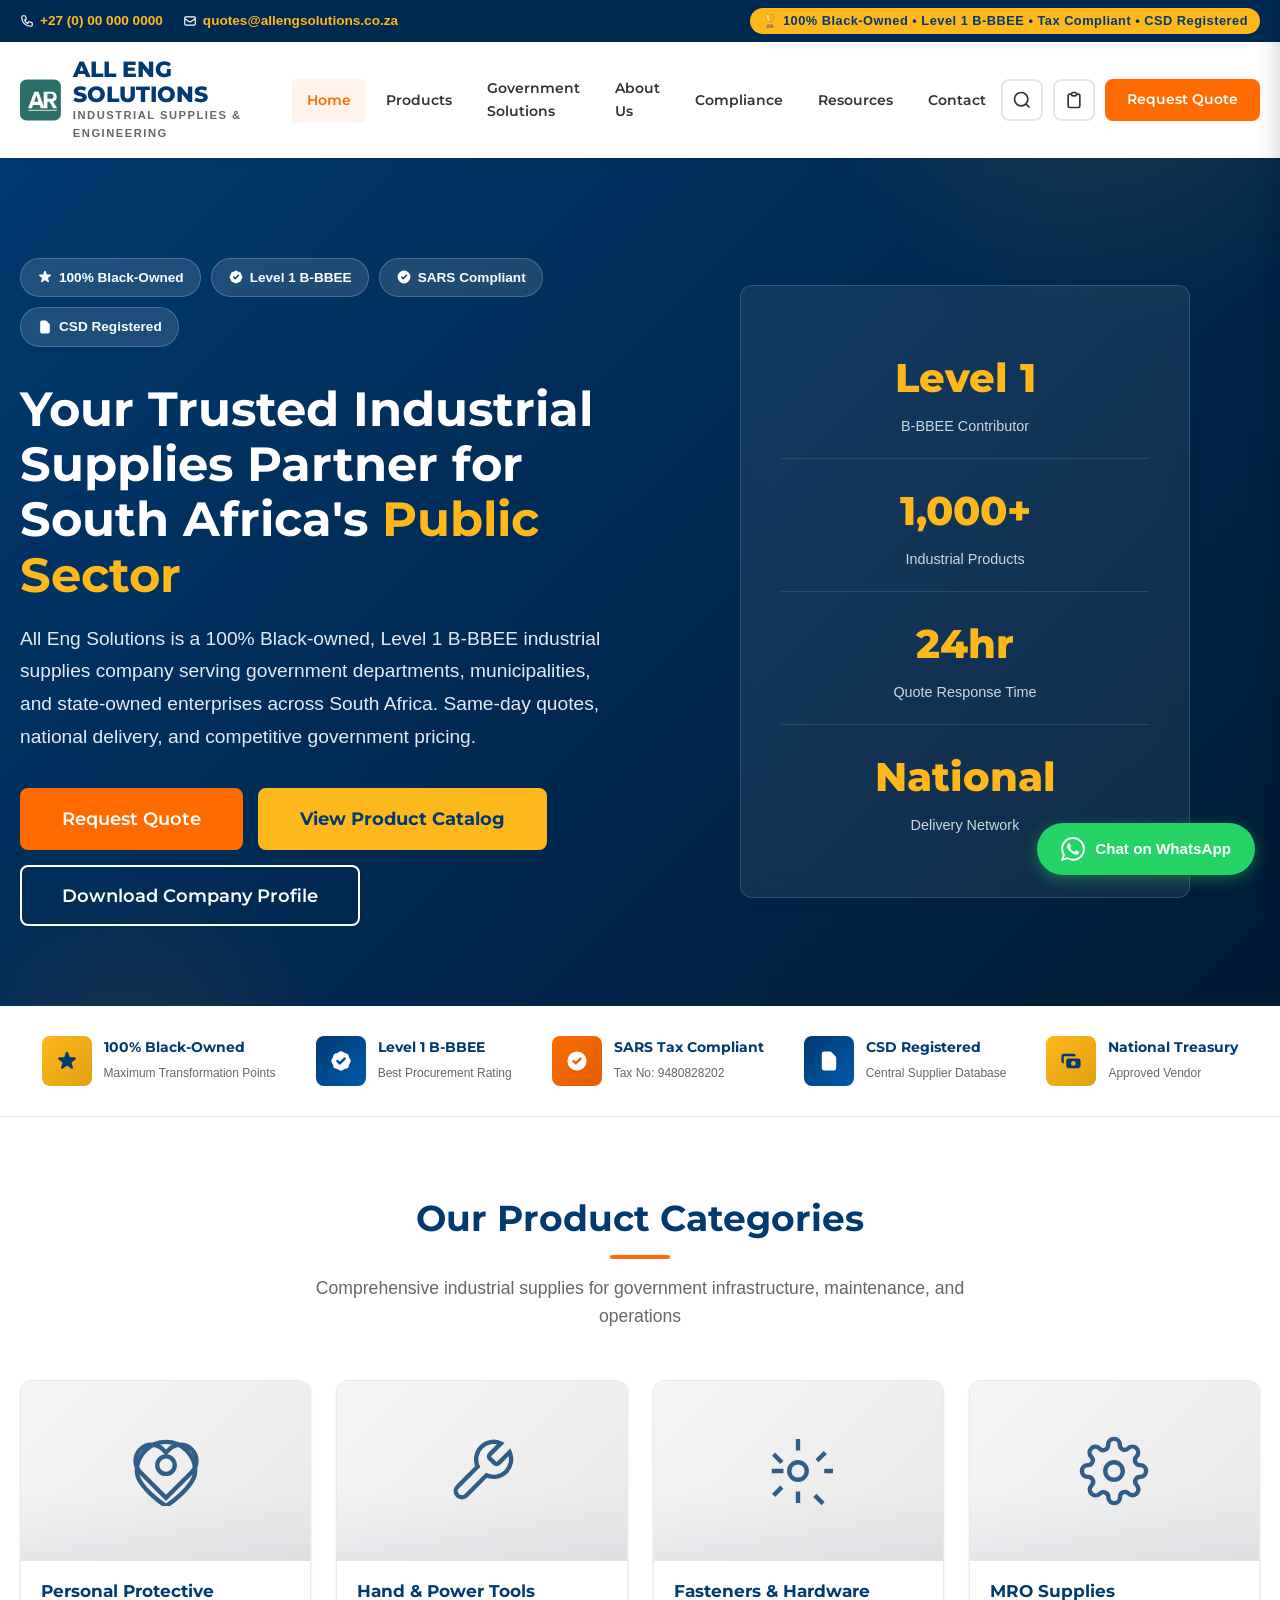
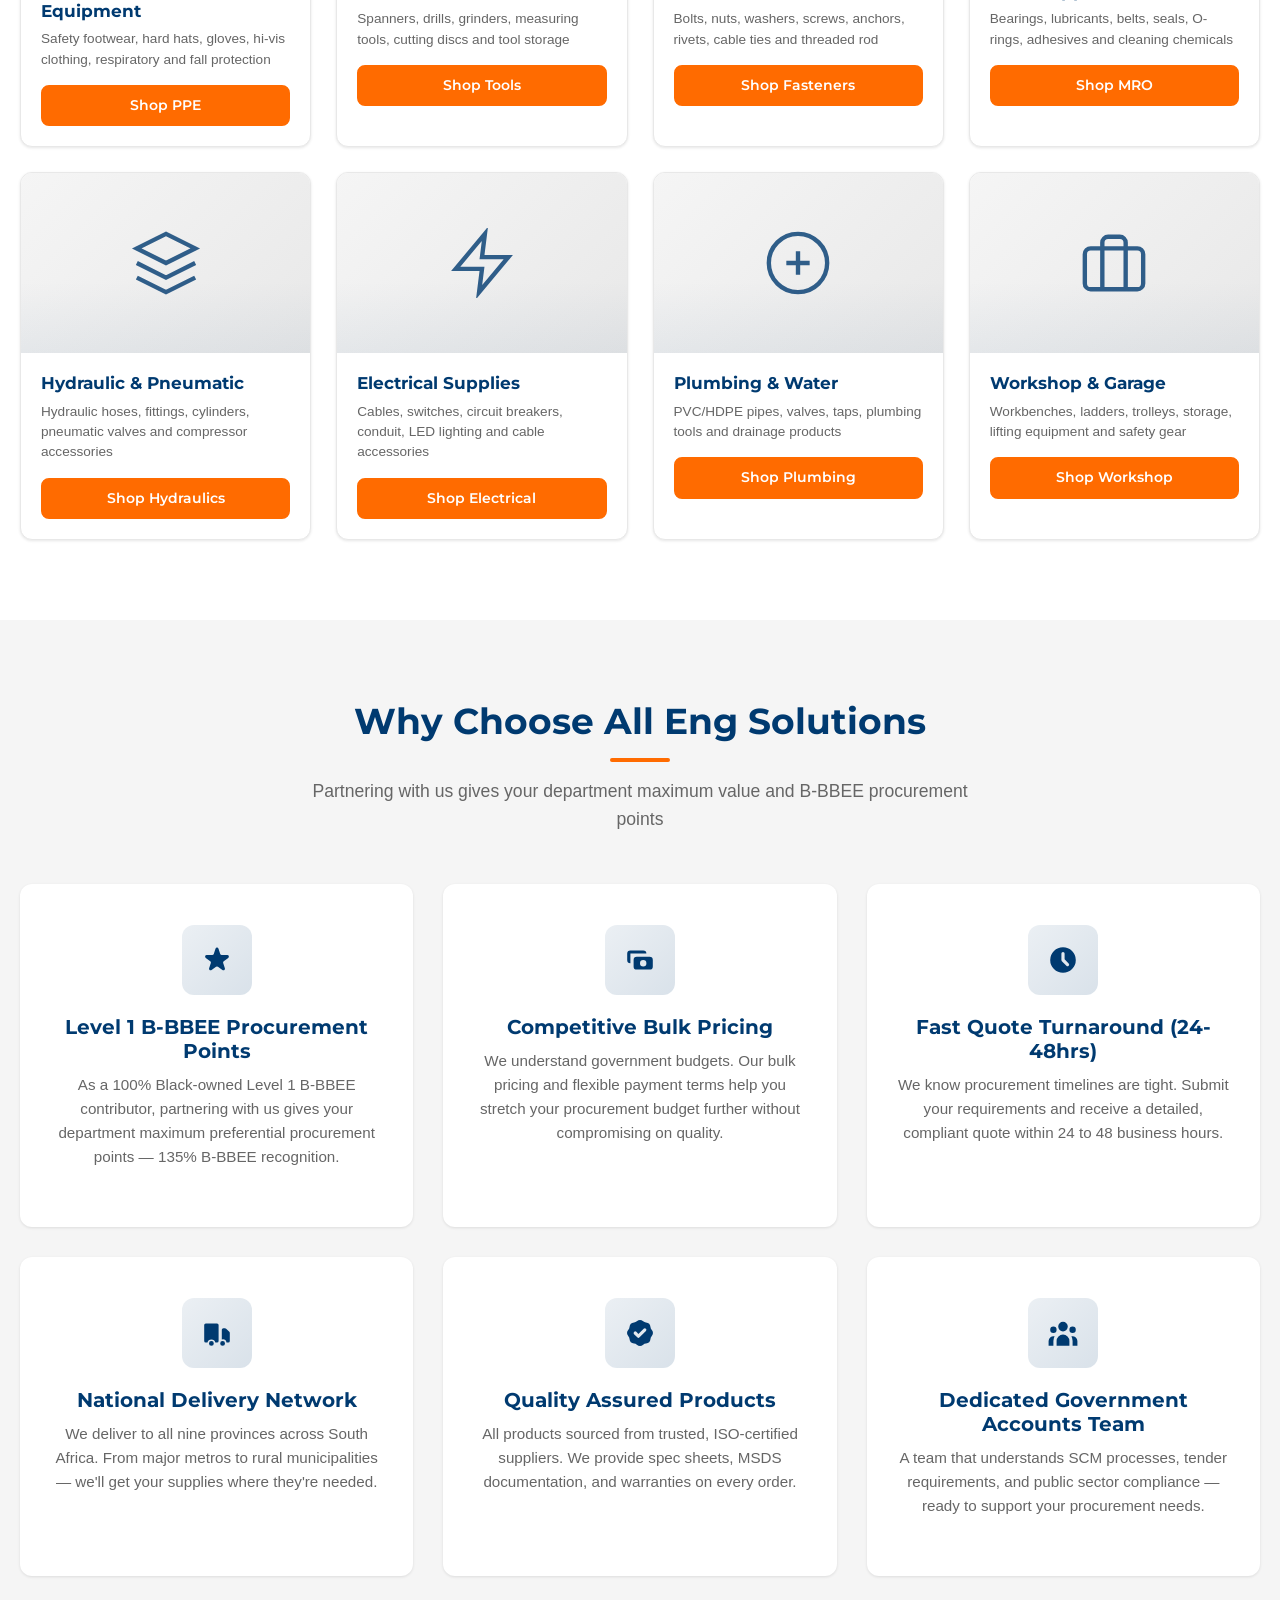
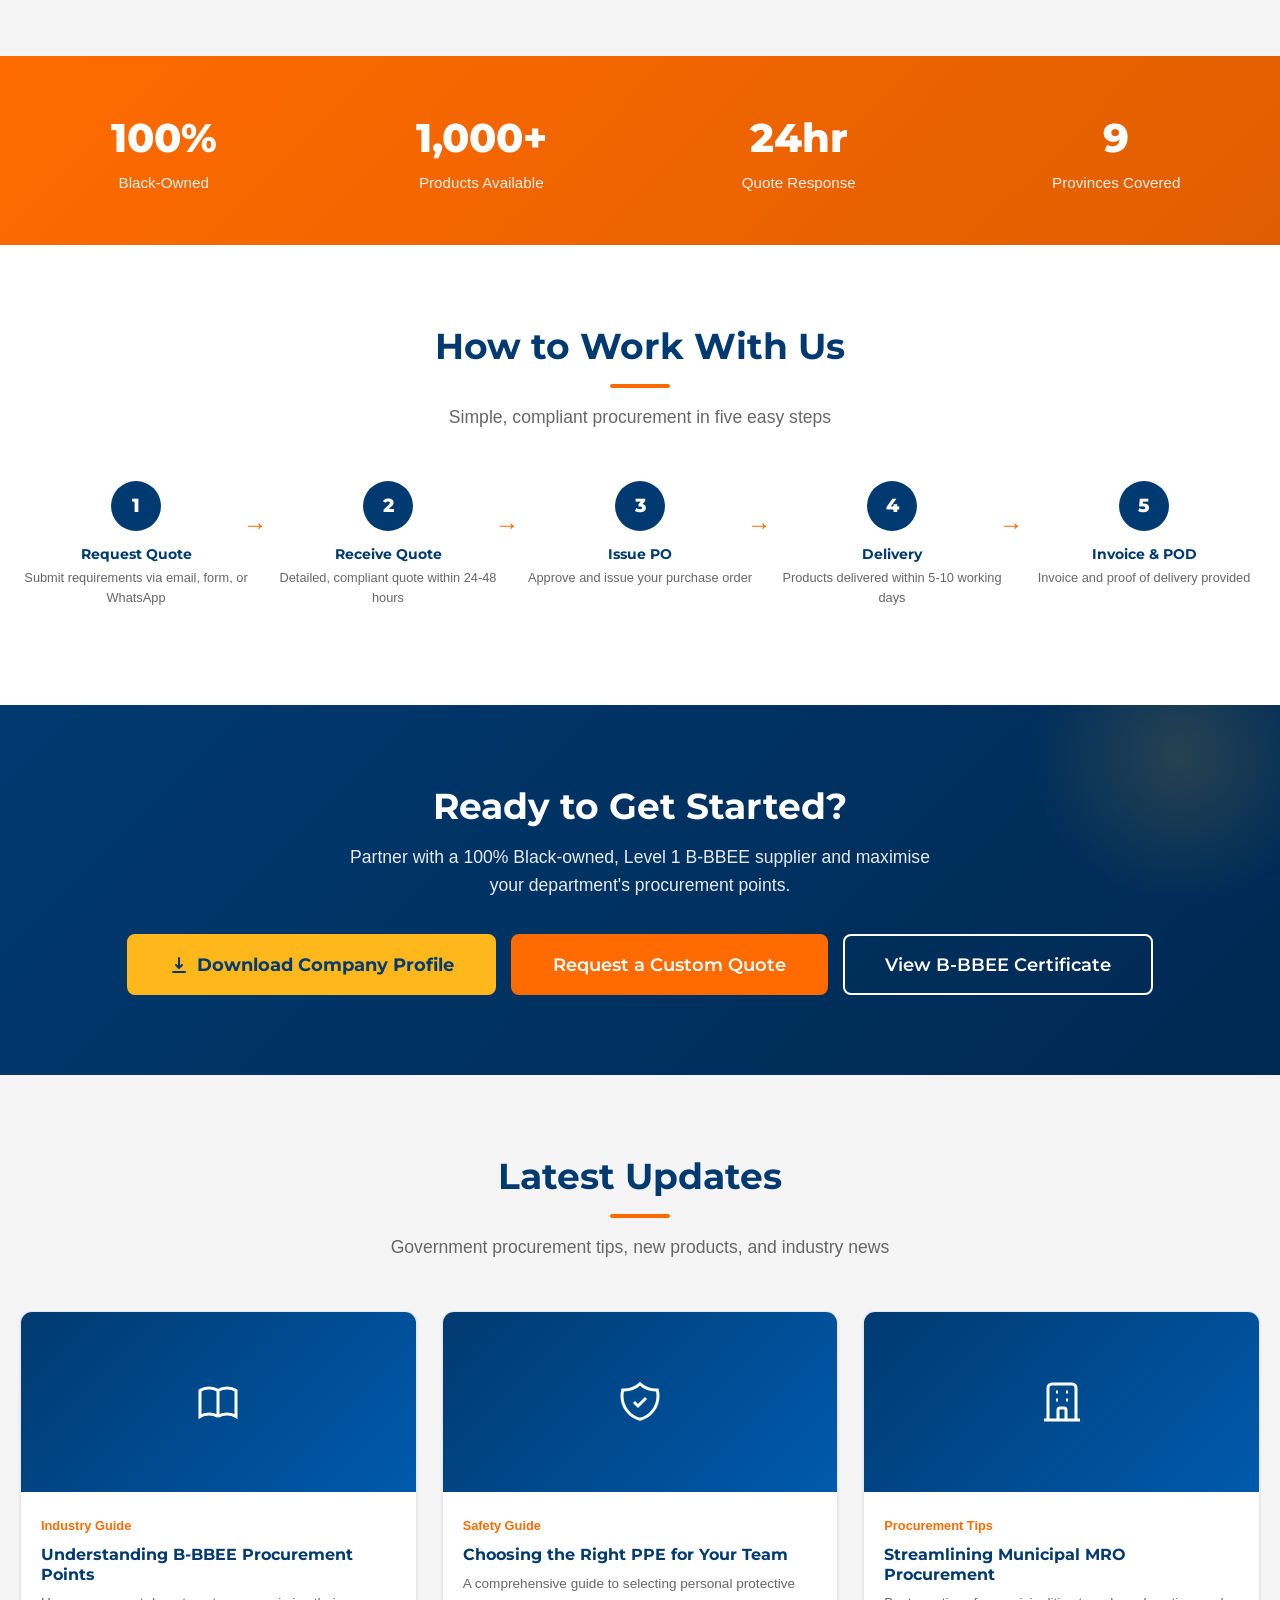
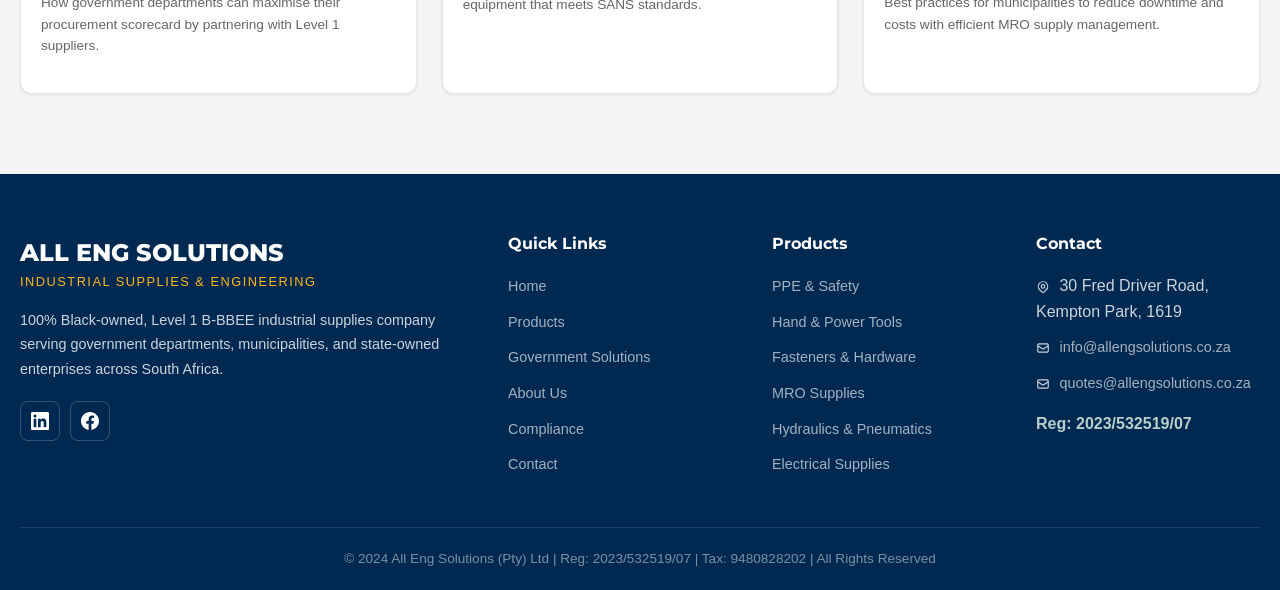
==== commit ad1a508d: "Add new about, indexa nd products pages" ====
--- a/index.html
+++ b/index.html
@@ -82,10 +82,10 @@
               fill="none"
               xmlns="http://www.w3.org/2000/svg"
             >
-              <rect width="100" height="100" rx="16" fill="#003A70" />
+              <rect width="100" height="100" rx="16" fill="#2c6e6a" />
               <path
                 d="M20 70L35 30H45L60 70H51L48 62H32L29 70H20ZM35 54H45L40 38L35 54Z"
-                fill="#FFB81C"
+                fill="#ffffff"
               />
               <path
                 d="M58 70V30H78C82 30 85 31.5 87 34C89 36.5 90 39.5 90 43C90 46 89 48.5 87 50.5C85.5 52 83.5 53 81 53.5L91 70H81L72 54H67V70H58ZM67 47H76C78 47 79.5 46.5 80.5 45.5C81.5 44.5 82 43 82 41C82 39 81.5 37.5 80.5 36.5C79.5 35.5 78 35 76 35H67V47Z"
@@ -97,7 +97,7 @@
                 width="70"
                 height="3"
                 rx="1.5"
-                fill="#FF6B00"
+                fill="#b8cfc9"
               />
             </svg>
             <div class="nav-logo-text">
@@ -1061,7 +1061,7 @@
                 >
               </li>
               <li style="margin-top: 15px">
-                <strong style="color: #ffb81c">Reg: 2023/532519/07</strong>
+                <strong style="color: #b8cfc9">Reg: 2023/532519/07</strong>
               </li>
             </ul>
           </div>
--- a/css/style.css
+++ b/css/style.css
@@ -0,0 +1,2398 @@
+/* ============================================
+   ALL ENG SOLUTIONS - MAIN STYLESHEET
+   B2G Industrial Supplies Website
+   ============================================ */
+
+/* --- CSS Custom Properties --- */
+:root {
+  --primary: #003a70;
+  --primary-dark: #002952;
+  --primary-light: #005aad;
+  --secondary: #ff6b00;
+  --secondary-dark: #e05e00;
+  --secondary-light: #ff8533;
+  --accent: #ffb81c;
+  --accent-dark: #e0a010;
+  --white: #ffffff;
+  --off-white: #f5f5f5;
+  --light-gray: #e8e8e8;
+  --mid-gray: #aaaaaa;
+  --dark-gray: #333333;
+  --text: #333333;
+  --text-light: #666666;
+  --success: #28a745;
+  --danger: #dc3545;
+  --warning: #ffc107;
+  --info: #17a2b8;
+  --shadow-sm: 0 1px 3px rgba(0, 0, 0, 0.1);
+  --shadow-md: 0 4px 12px rgba(0, 0, 0, 0.12);
+  --shadow-lg: 0 8px 30px rgba(0, 0, 0, 0.15);
+  --shadow-hover: 0 8px 25px rgba(0, 58, 112, 0.2);
+  --radius-sm: 4px;
+  --radius-md: 8px;
+  --radius-lg: 12px;
+  --radius-xl: 20px;
+  --transition: all 0.3s ease;
+  --font-heading: "Montserrat", sans-serif;
+  --font-body: "Open Sans", sans-serif;
+  --max-width: 1280px;
+}
+
+/* --- Reset & Base --- */
+*,
+*::before,
+*::after {
+  margin: 0;
+  padding: 0;
+  box-sizing: border-box;
+}
+
+html {
+  scroll-behavior: smooth;
+  font-size: 16px;
+}
+
+body {
+  font-family: var(--font-body);
+  color: var(--text);
+  background-color: var(--white);
+  line-height: 1.6;
+  -webkit-font-smoothing: antialiased;
+  -moz-osx-font-smoothing: grayscale;
+}
+
+img {
+  max-width: 100%;
+  height: auto;
+  display: block;
+}
+
+a {
+  text-decoration: none;
+  color: inherit;
+  transition: var(--transition);
+}
+
+ul,
+ol {
+  list-style: none;
+}
+
+button,
+input,
+select,
+textarea {
+  font-family: inherit;
+  font-size: inherit;
+}
+
+h1,
+h2,
+h3,
+h4,
+h5,
+h6 {
+  font-family: var(--font-heading);
+  font-weight: 700;
+  line-height: 1.2;
+  color: var(--primary);
+}
+
+h1 {
+  font-size: 2.75rem;
+}
+h2 {
+  font-size: 2.25rem;
+}
+h3 {
+  font-size: 1.5rem;
+}
+h4 {
+  font-size: 1.25rem;
+}
+h5 {
+  font-size: 1.1rem;
+}
+p {
+  margin-bottom: 1rem;
+}
+
+.container {
+  width: 100%;
+  max-width: var(--max-width);
+  margin: 0 auto;
+  padding: 0 20px;
+}
+
+.section {
+  padding: 80px 0;
+}
+
+.section-alt {
+  background-color: var(--off-white);
+}
+
+.section-dark {
+  background-color: var(--primary);
+  color: var(--white);
+}
+
+.section-dark h2,
+.section-dark h3,
+.section-dark h4 {
+  color: var(--white);
+}
+
+.section-header {
+  text-align: center;
+  margin-bottom: 50px;
+}
+
+.section-header h2 {
+  margin-bottom: 15px;
+  position: relative;
+  display: inline-block;
+}
+
+.section-header h2::after {
+  content: "";
+  display: block;
+  width: 60px;
+  height: 4px;
+  background: var(--secondary);
+  margin: 15px auto 0;
+  border-radius: 2px;
+}
+
+.section-header p {
+  font-size: 1.1rem;
+  color: var(--text-light);
+  max-width: 700px;
+  margin: 0 auto;
+}
+
+/* --- Buttons --- */
+.btn {
+  display: inline-flex;
+  align-items: center;
+  justify-content: center;
+  gap: 8px;
+  padding: 14px 32px;
+  font-family: var(--font-heading);
+  font-weight: 600;
+  font-size: 1rem;
+  border: 2px solid transparent;
+  border-radius: var(--radius-md);
+  cursor: pointer;
+  transition: var(--transition);
+  text-align: center;
+  line-height: 1.2;
+  white-space: nowrap;
+}
+
+.btn-primary {
+  background: var(--secondary);
+  color: var(--white);
+  border-color: var(--secondary);
+}
+
+.btn-primary:hover {
+  background: var(--secondary-dark);
+  border-color: var(--secondary-dark);
+  transform: translateY(-2px);
+  box-shadow: var(--shadow-md);
+}
+
+.btn-secondary {
+  background: var(--primary);
+  color: var(--white);
+  border-color: var(--primary);
+}
+
+.btn-secondary:hover {
+  background: var(--primary-dark);
+  border-color: var(--primary-dark);
+  transform: translateY(-2px);
+  box-shadow: var(--shadow-md);
+}
+
+.btn-outline {
+  background: transparent;
+  color: var(--primary);
+  border-color: var(--primary);
+}
+
+.btn-outline:hover {
+  background: var(--primary);
+  color: var(--white);
+  transform: translateY(-2px);
+}
+
+.btn-outline-white {
+  background: transparent;
+  color: var(--white);
+  border-color: var(--white);
+}
+
+.btn-outline-white:hover {
+  background: var(--white);
+  color: var(--primary);
+  transform: translateY(-2px);
+}
+
+.btn-accent {
+  background: var(--accent);
+  color: var(--primary);
+  border-color: var(--accent);
+  font-weight: 700;
+}
+
+.btn-accent:hover {
+  background: var(--accent-dark);
+  border-color: var(--accent-dark);
+  transform: translateY(-2px);
+  box-shadow: var(--shadow-md);
+}
+
+.btn-whatsapp {
+  background: #25d366;
+  color: var(--white);
+  border-color: #25d366;
+}
+
+.btn-whatsapp:hover {
+  background: #1ebe57;
+  border-color: #1ebe57;
+  transform: translateY(-2px);
+}
+
+.btn-sm {
+  padding: 10px 20px;
+  font-size: 0.9rem;
+}
+
+.btn-lg {
+  padding: 18px 40px;
+  font-size: 1.1rem;
+}
+
+.btn-icon {
+  font-size: 1.2em;
+}
+
+/* --- Top Bar --- */
+.top-bar {
+  background: var(--primary-dark);
+  color: var(--white);
+  padding: 8px 0;
+  font-size: 0.85rem;
+}
+
+.top-bar .container {
+  display: flex;
+  justify-content: space-between;
+  align-items: center;
+  flex-wrap: wrap;
+  gap: 10px;
+}
+
+.top-bar-left {
+  display: flex;
+  align-items: center;
+  gap: 20px;
+  flex-wrap: wrap;
+}
+
+.top-bar-left span {
+  display: flex;
+  align-items: center;
+  gap: 6px;
+}
+
+.top-bar-right {
+  display: flex;
+  align-items: center;
+  gap: 15px;
+}
+
+.top-bar a {
+  color: var(--accent);
+  font-weight: 600;
+}
+
+.top-bar a:hover {
+  color: var(--white);
+}
+
+.bbee-badge {
+  background: var(--accent);
+  color: var(--primary);
+  padding: 3px 12px;
+  border-radius: 20px;
+  font-weight: 700;
+  font-size: 0.8rem;
+  letter-spacing: 0.5px;
+}
+
+/* --- Header / Navbar --- */
+.header {
+  background: var(--white);
+  box-shadow: var(--shadow-sm);
+  position: sticky;
+  top: 0;
+  z-index: 1000;
+}
+
+.navbar {
+  display: flex;
+  justify-content: space-between;
+  align-items: center;
+  padding: 15px 0;
+}
+
+.nav-logo {
+  display: flex;
+  align-items: center;
+  gap: 12px;
+}
+
+.nav-logo img,
+.nav-logo svg {
+  height: 50px;
+  width: auto;
+}
+
+.nav-logo-text {
+  display: flex;
+  flex-direction: column;
+}
+
+.nav-logo-text .company-name {
+  font-family: var(--font-heading);
+  font-weight: 800;
+  font-size: 1.4rem;
+  color: var(--primary);
+  line-height: 1.1;
+}
+
+.nav-logo-text .company-tagline {
+  font-size: 0.7rem;
+  color: var(--text-light);
+  text-transform: uppercase;
+  letter-spacing: 1.5px;
+  font-weight: 600;
+}
+
+.nav-menu {
+  display: flex;
+  align-items: center;
+  gap: 5px;
+}
+
+.nav-menu a {
+  padding: 10px 15px;
+  font-family: var(--font-heading);
+  font-weight: 600;
+  font-size: 0.9rem;
+  color: var(--text);
+  border-radius: var(--radius-sm);
+  transition: var(--transition);
+}
+
+.nav-menu a:hover,
+.nav-menu a.active {
+  color: var(--secondary);
+  background: rgba(255, 107, 0, 0.08);
+}
+
+.nav-actions {
+  display: flex;
+  align-items: center;
+  gap: 10px;
+}
+
+.nav-search-btn,
+.nav-quote-count {
+  width: 42px;
+  height: 42px;
+  display: flex;
+  align-items: center;
+  justify-content: center;
+  border: 2px solid var(--light-gray);
+  border-radius: var(--radius-md);
+  background: transparent;
+  cursor: pointer;
+  transition: var(--transition);
+  position: relative;
+  color: var(--text);
+}
+
+.nav-search-btn:hover,
+.nav-quote-count:hover {
+  border-color: var(--secondary);
+  color: var(--secondary);
+}
+
+.nav-quote-count .badge {
+  position: absolute;
+  top: -5px;
+  right: -5px;
+  background: var(--secondary);
+  color: var(--white);
+  font-size: 0.7rem;
+  font-weight: 700;
+  width: 20px;
+  height: 20px;
+  border-radius: 50%;
+  display: flex;
+  align-items: center;
+  justify-content: center;
+}
+
+.mobile-toggle {
+  display: none;
+  flex-direction: column;
+  gap: 5px;
+  cursor: pointer;
+  padding: 5px;
+  background: none;
+  border: none;
+}
+
+.mobile-toggle span {
+  width: 25px;
+  height: 3px;
+  background: var(--primary);
+  border-radius: 2px;
+  transition: var(--transition);
+}
+
+/* --- Search Overlay --- */
+.search-overlay {
+  position: fixed;
+  top: 0;
+  left: 0;
+  width: 100%;
+  height: 100%;
+  background: rgba(0, 0, 0, 0.8);
+  z-index: 2000;
+  display: none;
+  align-items: flex-start;
+  justify-content: center;
+  padding-top: 120px;
+}
+
+.search-overlay.active {
+  display: flex;
+}
+
+.search-overlay-inner {
+  background: var(--white);
+  padding: 30px;
+  border-radius: var(--radius-lg);
+  width: 90%;
+  max-width: 700px;
+  box-shadow: var(--shadow-lg);
+}
+
+.search-overlay-inner h3 {
+  margin-bottom: 15px;
+}
+
+.search-overlay-inner .search-input-wrap {
+  display: flex;
+  gap: 10px;
+}
+
+.search-overlay-inner input {
+  flex: 1;
+  padding: 14px 20px;
+  border: 2px solid var(--light-gray);
+  border-radius: var(--radius-md);
+  font-size: 1.1rem;
+  outline: none;
+  transition: var(--transition);
+}
+
+.search-overlay-inner input:focus {
+  border-color: var(--primary);
+}
+
+.search-close {
+  position: absolute;
+  top: 30px;
+  right: 30px;
+  color: var(--white);
+  font-size: 2rem;
+  cursor: pointer;
+  background: none;
+  border: none;
+}
+
+/* --- Hero Section --- */
+.hero {
+  background: linear-gradient(
+    135deg,
+    var(--primary) 0%,
+    var(--primary-dark) 50%,
+    #001a33 100%
+  );
+  color: var(--white);
+  padding: 100px 0 80px;
+  position: relative;
+  overflow: hidden;
+}
+
+.hero::before {
+  content: "";
+  position: absolute;
+  top: -50%;
+  right: -10%;
+  width: 600px;
+  height: 600px;
+  background: radial-gradient(
+    circle,
+    rgba(255, 184, 28, 0.12) 0%,
+    transparent 70%
+  );
+  border-radius: 50%;
+}
+
+.hero::after {
+  content: "";
+  position: absolute;
+  bottom: -30%;
+  left: -5%;
+  width: 400px;
+  height: 400px;
+  background: radial-gradient(
+    circle,
+    rgba(255, 107, 0, 0.1) 0%,
+    transparent 70%
+  );
+  border-radius: 50%;
+}
+
+.hero .container {
+  position: relative;
+  z-index: 1;
+}
+
+.hero-content {
+  display: grid;
+  grid-template-columns: 1fr 1fr;
+  gap: 60px;
+  align-items: center;
+}
+
+.hero-text h1 {
+  color: var(--white);
+  font-size: 3rem;
+  margin-bottom: 20px;
+  line-height: 1.15;
+}
+
+.hero-text h1 span {
+  color: var(--accent);
+}
+
+.hero-text p {
+  font-size: 1.2rem;
+  opacity: 0.9;
+  margin-bottom: 35px;
+  line-height: 1.7;
+}
+
+.hero-badges {
+  display: flex;
+  flex-wrap: wrap;
+  gap: 10px;
+  margin-bottom: 35px;
+}
+
+.hero-badge {
+  display: inline-flex;
+  align-items: center;
+  gap: 6px;
+  background: rgba(255, 255, 255, 0.12);
+  border: 1px solid rgba(255, 255, 255, 0.2);
+  padding: 8px 16px;
+  border-radius: 30px;
+  font-size: 0.85rem;
+  font-weight: 600;
+  backdrop-filter: blur(5px);
+}
+
+.hero-badge svg {
+  flex-shrink: 0;
+}
+
+.hero-ctas {
+  display: flex;
+  flex-wrap: wrap;
+  gap: 15px;
+}
+
+.hero-visual {
+  display: flex;
+  justify-content: center;
+  align-items: center;
+}
+
+.hero-card {
+  background: rgba(255, 255, 255, 0.07);
+  border: 1px solid rgba(255, 255, 255, 0.15);
+  border-radius: var(--radius-lg);
+  padding: 40px;
+  backdrop-filter: blur(10px);
+  width: 100%;
+  max-width: 450px;
+}
+
+.hero-card-stat {
+  text-align: center;
+  padding: 20px 0;
+}
+
+.hero-card-stat:not(:last-child) {
+  border-bottom: 1px solid rgba(255, 255, 255, 0.1);
+}
+
+.hero-card-stat .number {
+  font-family: var(--font-heading);
+  font-size: 2.5rem;
+  font-weight: 800;
+  color: var(--accent);
+}
+
+.hero-card-stat .label {
+  font-size: 0.9rem;
+  opacity: 0.8;
+  margin-top: 5px;
+}
+
+/* --- Trust Badges Strip --- */
+.trust-strip {
+  background: var(--white);
+  padding: 30px 0;
+  border-bottom: 1px solid var(--light-gray);
+}
+
+.trust-badges {
+  display: flex;
+  justify-content: center;
+  align-items: center;
+  flex-wrap: wrap;
+  gap: 40px;
+}
+
+.trust-badge {
+  display: flex;
+  align-items: center;
+  gap: 12px;
+  text-align: left;
+}
+
+.trust-badge-icon {
+  width: 50px;
+  height: 50px;
+  background: linear-gradient(135deg, var(--primary), var(--primary-light));
+  border-radius: var(--radius-md);
+  display: flex;
+  align-items: center;
+  justify-content: center;
+  color: var(--white);
+  flex-shrink: 0;
+}
+
+.trust-badge-icon.gold {
+  background: linear-gradient(135deg, var(--accent), var(--accent-dark));
+  color: var(--primary);
+}
+
+.trust-badge-icon.orange {
+  background: linear-gradient(135deg, var(--secondary), var(--secondary-dark));
+}
+
+.trust-badge-text strong {
+  display: block;
+  font-size: 0.85rem;
+  color: var(--primary);
+  font-family: var(--font-heading);
+}
+
+.trust-badge-text span {
+  font-size: 0.75rem;
+  color: var(--text-light);
+}
+
+/* --- Product Categories Grid --- */
+.categories-grid {
+  display: grid;
+  grid-template-columns: repeat(4, 1fr);
+  gap: 25px;
+}
+
+.category-card {
+  background: var(--white);
+  border-radius: var(--radius-lg);
+  overflow: hidden;
+  box-shadow: var(--shadow-sm);
+  transition: var(--transition);
+  border: 1px solid var(--light-gray);
+  cursor: pointer;
+}
+
+.category-card:hover {
+  transform: translateY(-5px);
+  box-shadow: var(--shadow-hover);
+  border-color: var(--secondary);
+}
+
+.category-card-img {
+  height: 180px;
+  background: linear-gradient(135deg, var(--off-white), var(--light-gray));
+  display: flex;
+  align-items: center;
+  justify-content: center;
+  padding: 20px;
+  position: relative;
+  overflow: hidden;
+}
+
+.category-card-img svg {
+  width: 70px;
+  height: 70px;
+  color: var(--primary);
+  opacity: 0.8;
+}
+
+.category-card-img::after {
+  content: "";
+  position: absolute;
+  top: 0;
+  left: 0;
+  right: 0;
+  bottom: 0;
+  background: linear-gradient(
+    to bottom,
+    transparent 60%,
+    rgba(0, 58, 112, 0.05)
+  );
+}
+
+.category-card-body {
+  padding: 20px;
+}
+
+.category-card-body h4 {
+  margin-bottom: 8px;
+  font-size: 1.05rem;
+}
+
+.category-card-body p {
+  font-size: 0.85rem;
+  color: var(--text-light);
+  margin-bottom: 15px;
+  line-height: 1.5;
+}
+
+.category-card-body .btn {
+  width: 100%;
+}
+
+/* --- Why Choose Us --- */
+.benefits-grid {
+  display: grid;
+  grid-template-columns: repeat(3, 1fr);
+  gap: 30px;
+}
+
+.benefit-card {
+  text-align: center;
+  padding: 40px 30px;
+  background: var(--white);
+  border-radius: var(--radius-lg);
+  box-shadow: var(--shadow-sm);
+  transition: var(--transition);
+  border: 1px solid transparent;
+}
+
+.benefit-card:hover {
+  transform: translateY(-5px);
+  box-shadow: var(--shadow-hover);
+  border-color: var(--secondary);
+}
+
+.benefit-icon {
+  width: 70px;
+  height: 70px;
+  margin: 0 auto 20px;
+  background: linear-gradient(
+    135deg,
+    rgba(0, 58, 112, 0.08),
+    rgba(0, 58, 112, 0.15)
+  );
+  border-radius: var(--radius-lg);
+  display: flex;
+  align-items: center;
+  justify-content: center;
+  color: var(--primary);
+}
+
+.benefit-card:hover .benefit-icon {
+  background: linear-gradient(135deg, var(--secondary), var(--secondary-dark));
+  color: var(--white);
+}
+
+.benefit-card h4 {
+  margin-bottom: 10px;
+}
+
+.benefit-card p {
+  font-size: 0.95rem;
+  color: var(--text-light);
+}
+
+/* --- Stats Bar --- */
+.stats-bar {
+  background: linear-gradient(135deg, var(--secondary), var(--secondary-dark));
+  padding: 50px 0;
+  color: var(--white);
+}
+
+.stats-grid {
+  display: grid;
+  grid-template-columns: repeat(4, 1fr);
+  gap: 30px;
+  text-align: center;
+}
+
+.stat-item .stat-number {
+  font-family: var(--font-heading);
+  font-size: 2.5rem;
+  font-weight: 800;
+  display: block;
+}
+
+.stat-item .stat-label {
+  font-size: 0.95rem;
+  opacity: 0.9;
+  margin-top: 5px;
+}
+
+/* --- CTA Section --- */
+.cta-section {
+  background: linear-gradient(
+    135deg,
+    var(--primary) 0%,
+    var(--primary-dark) 100%
+  );
+  padding: 80px 0;
+  text-align: center;
+  color: var(--white);
+  position: relative;
+  overflow: hidden;
+}
+
+.cta-section::before {
+  content: "";
+  position: absolute;
+  width: 300px;
+  height: 300px;
+  background: radial-gradient(
+    circle,
+    rgba(255, 184, 28, 0.15) 0%,
+    transparent 70%
+  );
+  top: -100px;
+  right: -50px;
+  border-radius: 50%;
+}
+
+.cta-section h2 {
+  color: var(--white);
+  margin-bottom: 15px;
+}
+
+.cta-section p {
+  font-size: 1.1rem;
+  opacity: 0.9;
+  max-width: 600px;
+  margin: 0 auto 35px;
+}
+
+.cta-buttons {
+  display: flex;
+  justify-content: center;
+  flex-wrap: wrap;
+  gap: 15px;
+  position: relative;
+  z-index: 1;
+}
+
+/* --- Footer --- */
+.footer {
+  background: var(--primary-dark);
+  color: rgba(255, 255, 255, 0.8);
+  padding: 60px 0 0;
+}
+
+.footer-grid {
+  display: grid;
+  grid-template-columns: 2fr repeat(3, 1fr);
+  gap: 40px;
+  padding-bottom: 40px;
+  border-bottom: 1px solid rgba(255, 255, 255, 0.1);
+}
+
+.footer-brand .company-name {
+  font-family: var(--font-heading);
+  font-weight: 800;
+  font-size: 1.5rem;
+  color: var(--white);
+}
+
+.footer-brand .company-tagline {
+  font-size: 0.8rem;
+  color: var(--accent);
+  text-transform: uppercase;
+  letter-spacing: 1.5px;
+  margin-bottom: 15px;
+}
+
+.footer-brand p {
+  font-size: 0.9rem;
+  line-height: 1.7;
+  margin-bottom: 20px;
+}
+
+.footer-social {
+  display: flex;
+  gap: 10px;
+}
+
+.footer-social a {
+  width: 40px;
+  height: 40px;
+  border: 1px solid rgba(255, 255, 255, 0.2);
+  border-radius: var(--radius-md);
+  display: flex;
+  align-items: center;
+  justify-content: center;
+  color: var(--white);
+  transition: var(--transition);
+}
+
+.footer-social a:hover {
+  background: var(--secondary);
+  border-color: var(--secondary);
+}
+
+.footer h5 {
+  color: var(--white);
+  font-size: 1rem;
+  margin-bottom: 20px;
+  font-family: var(--font-heading);
+}
+
+.footer ul li {
+  margin-bottom: 10px;
+}
+
+.footer ul a {
+  font-size: 0.9rem;
+  opacity: 0.8;
+  transition: var(--transition);
+}
+
+.footer ul a:hover {
+  opacity: 1;
+  color: var(--accent);
+  padding-left: 5px;
+}
+
+.footer-bottom {
+  padding: 20px 0;
+  text-align: center;
+  font-size: 0.85rem;
+  opacity: 0.6;
+}
+
+/* --- WhatsApp Float --- */
+.whatsapp-float {
+  position: fixed;
+  bottom: 25px;
+  right: 25px;
+  z-index: 999;
+}
+
+.whatsapp-float a {
+  display: flex;
+  align-items: center;
+  gap: 10px;
+  background: #25d366;
+  color: var(--white);
+  padding: 14px 24px;
+  border-radius: 50px;
+  font-weight: 700;
+  font-size: 0.95rem;
+  box-shadow: 0 4px 15px rgba(37, 211, 102, 0.4);
+  transition: var(--transition);
+}
+
+.whatsapp-float a:hover {
+  transform: translateY(-3px);
+  box-shadow: 0 6px 20px rgba(37, 211, 102, 0.5);
+}
+
+.whatsapp-float svg {
+  width: 24px;
+  height: 24px;
+}
+
+/* --- Page Headers (inner pages) --- */
+.page-header {
+  background: linear-gradient(
+    135deg,
+    var(--primary) 0%,
+    var(--primary-dark) 100%
+  );
+  padding: 60px 0;
+  color: var(--white);
+  text-align: center;
+}
+
+.page-header h1 {
+  color: var(--white);
+  font-size: 2.5rem;
+  margin-bottom: 10px;
+}
+
+.page-header p {
+  font-size: 1.1rem;
+  opacity: 0.8;
+}
+
+.breadcrumb {
+  display: flex;
+  justify-content: center;
+  gap: 10px;
+  margin-top: 15px;
+  font-size: 0.9rem;
+}
+
+.breadcrumb a {
+  color: var(--accent);
+}
+
+.breadcrumb span {
+  opacity: 0.6;
+}
+
+/* --- Products Page --- */
+.products-layout {
+  display: grid;
+  grid-template-columns: 280px 1fr;
+  gap: 30px;
+  padding: 40px 0;
+}
+
+.products-sidebar {
+  background: var(--white);
+  border-radius: var(--radius-lg);
+  padding: 25px;
+  box-shadow: var(--shadow-sm);
+  border: 1px solid var(--light-gray);
+  height: fit-content;
+  position: sticky;
+  top: 100px;
+}
+
+.sidebar-section {
+  margin-bottom: 25px;
+}
+
+.sidebar-section h4 {
+  font-size: 0.95rem;
+  margin-bottom: 12px;
+  padding-bottom: 8px;
+  border-bottom: 2px solid var(--light-gray);
+}
+
+.sidebar-section label {
+  display: flex;
+  align-items: center;
+  gap: 8px;
+  padding: 6px 0;
+  cursor: pointer;
+  font-size: 0.9rem;
+  color: var(--text-light);
+  transition: var(--transition);
+}
+
+.sidebar-section label:hover {
+  color: var(--primary);
+}
+
+.sidebar-section input[type="checkbox"] {
+  accent-color: var(--secondary);
+  width: 16px;
+  height: 16px;
+}
+
+.products-search {
+  display: flex;
+  gap: 10px;
+  margin-bottom: 25px;
+}
+
+.products-search input {
+  flex: 1;
+  padding: 12px 18px;
+  border: 2px solid var(--light-gray);
+  border-radius: var(--radius-md);
+  outline: none;
+  transition: var(--transition);
+}
+
+.products-search input:focus {
+  border-color: var(--primary);
+}
+
+.products-toolbar {
+  display: flex;
+  justify-content: space-between;
+  align-items: center;
+  margin-bottom: 25px;
+  flex-wrap: wrap;
+  gap: 15px;
+}
+
+.products-toolbar .results-count {
+  font-size: 0.9rem;
+  color: var(--text-light);
+}
+
+.products-toolbar select {
+  padding: 8px 15px;
+  border: 2px solid var(--light-gray);
+  border-radius: var(--radius-md);
+  outline: none;
+  background: var(--white);
+  cursor: pointer;
+}
+
+.products-grid {
+  display: grid;
+  grid-template-columns: repeat(3, 1fr);
+  gap: 25px;
+}
+
+.product-card {
+  background: var(--white);
+  border-radius: var(--radius-lg);
+  overflow: hidden;
+  box-shadow: var(--shadow-sm);
+  transition: var(--transition);
+  border: 1px solid var(--light-gray);
+}
+
+.product-card:hover {
+  transform: translateY(-3px);
+  box-shadow: var(--shadow-hover);
+}
+
+.product-card-img {
+  height: 200px;
+  background: var(--off-white);
+  display: flex;
+  align-items: center;
+  justify-content: center;
+  padding: 20px;
+}
+
+.product-card-img svg {
+  width: 60px;
+  height: 60px;
+  color: var(--primary);
+  opacity: 0.5;
+}
+
+.product-card-body {
+  padding: 20px;
+}
+
+.product-card-body .product-cat {
+  font-size: 0.75rem;
+  color: var(--secondary);
+  text-transform: uppercase;
+  font-weight: 700;
+  letter-spacing: 0.5px;
+  margin-bottom: 5px;
+}
+
+.product-card-body h4 {
+  font-size: 1rem;
+  margin-bottom: 8px;
+}
+
+.product-card-body p {
+  font-size: 0.85rem;
+  color: var(--text-light);
+  margin-bottom: 15px;
+  line-height: 1.5;
+}
+
+.product-card-actions {
+  display: flex;
+  gap: 10px;
+}
+
+.product-card-actions .btn {
+  flex: 1;
+  font-size: 0.8rem;
+  padding: 10px 12px;
+}
+
+/* BOM Upload Section */
+.bom-upload {
+  background: linear-gradient(
+    135deg,
+    rgba(0, 58, 112, 0.04),
+    rgba(0, 58, 112, 0.08)
+  );
+  border: 2px dashed var(--primary);
+  border-radius: var(--radius-lg);
+  padding: 40px;
+  text-align: center;
+  margin-top: 40px;
+}
+
+.bom-upload h3 {
+  margin-bottom: 10px;
+}
+
+.bom-upload p {
+  color: var(--text-light);
+  margin-bottom: 20px;
+}
+
+/* --- Government Solutions Page --- */
+.gov-advantage {
+  display: grid;
+  grid-template-columns: 1fr 1fr;
+  gap: 40px;
+  align-items: center;
+}
+
+.gov-advantage-text h3 {
+  margin-bottom: 15px;
+}
+
+.gov-advantage-text p {
+  color: var(--text-light);
+  margin-bottom: 20px;
+  line-height: 1.7;
+}
+
+.gov-highlight {
+  background: linear-gradient(135deg, var(--accent), var(--accent-dark));
+  color: var(--primary);
+  padding: 30px;
+  border-radius: var(--radius-lg);
+  text-align: center;
+}
+
+.gov-highlight .big-number {
+  font-family: var(--font-heading);
+  font-size: 4rem;
+  font-weight: 800;
+  line-height: 1;
+}
+
+.gov-highlight .label {
+  font-size: 1.1rem;
+  font-weight: 600;
+}
+
+/* Steps/Process */
+.process-steps {
+  display: grid;
+  grid-template-columns: repeat(5, 1fr);
+  gap: 20px;
+  margin-top: 40px;
+}
+
+.process-step {
+  text-align: center;
+  position: relative;
+}
+
+.process-step::after {
+  content: "→";
+  position: absolute;
+  right: -15px;
+  top: 25px;
+  font-size: 1.5rem;
+  color: var(--secondary);
+  font-weight: 700;
+}
+
+.process-step:last-child::after {
+  display: none;
+}
+
+.step-num {
+  width: 50px;
+  height: 50px;
+  background: var(--primary);
+  color: var(--white);
+  border-radius: 50%;
+  display: flex;
+  align-items: center;
+  justify-content: center;
+  font-family: var(--font-heading);
+  font-weight: 800;
+  font-size: 1.2rem;
+  margin: 0 auto 15px;
+}
+
+.process-step h5 {
+  font-size: 0.9rem;
+  margin-bottom: 5px;
+  color: var(--primary);
+}
+
+.process-step p {
+  font-size: 0.8rem;
+  color: var(--text-light);
+}
+
+/* Compliance Docs Grid */
+.docs-grid {
+  display: grid;
+  grid-template-columns: repeat(3, 1fr);
+  gap: 25px;
+}
+
+.doc-card {
+  background: var(--white);
+  border-radius: var(--radius-lg);
+  padding: 30px;
+  text-align: center;
+  box-shadow: var(--shadow-sm);
+  border: 1px solid var(--light-gray);
+  transition: var(--transition);
+}
+
+.doc-card:hover {
+  transform: translateY(-3px);
+  box-shadow: var(--shadow-hover);
+}
+
+.doc-card-icon {
+  width: 60px;
+  height: 60px;
+  margin: 0 auto 15px;
+  background: rgba(0, 58, 112, 0.08);
+  border-radius: var(--radius-md);
+  display: flex;
+  align-items: center;
+  justify-content: center;
+  color: var(--primary);
+}
+
+.doc-card h4 {
+  font-size: 1rem;
+  margin-bottom: 8px;
+}
+
+.doc-card p {
+  font-size: 0.85rem;
+  color: var(--text-light);
+  margin-bottom: 15px;
+}
+
+/* Pricing Tiers */
+.pricing-grid {
+  display: grid;
+  grid-template-columns: repeat(3, 1fr);
+  gap: 25px;
+}
+
+.pricing-card {
+  background: var(--white);
+  border-radius: var(--radius-lg);
+  padding: 35px 30px;
+  text-align: center;
+  box-shadow: var(--shadow-sm);
+  border: 2px solid var(--light-gray);
+  transition: var(--transition);
+}
+
+.pricing-card.featured {
+  border-color: var(--secondary);
+  transform: scale(1.05);
+}
+
+.pricing-card:hover {
+  border-color: var(--secondary);
+}
+
+.pricing-card h4 {
+  margin-bottom: 10px;
+}
+
+.pricing-card .tier {
+  font-size: 2rem;
+  font-weight: 800;
+  color: var(--secondary);
+  font-family: var(--font-heading);
+}
+
+.pricing-card ul {
+  text-align: left;
+  margin: 20px 0;
+}
+
+.pricing-card li {
+  padding: 8px 0;
+  border-bottom: 1px solid var(--off-white);
+  font-size: 0.9rem;
+  display: flex;
+  align-items: center;
+  gap: 8px;
+}
+
+.pricing-card li svg {
+  color: var(--success);
+  flex-shrink: 0;
+}
+
+/* --- About Page --- */
+.about-intro {
+  display: grid;
+  grid-template-columns: 1fr 1fr;
+  gap: 50px;
+  align-items: center;
+}
+
+.about-text h3 {
+  margin-bottom: 15px;
+}
+
+.about-text p {
+  color: var(--text-light);
+  line-height: 1.8;
+}
+
+.about-visual {
+  background: linear-gradient(135deg, var(--primary), var(--primary-dark));
+  border-radius: var(--radius-lg);
+  padding: 50px;
+  color: var(--white);
+  text-align: center;
+}
+
+.about-visual h3 {
+  color: var(--accent);
+  margin-bottom: 15px;
+}
+
+.about-visual blockquote {
+  font-style: italic;
+  font-size: 1.1rem;
+  line-height: 1.8;
+  opacity: 0.9;
+}
+
+.values-grid {
+  display: grid;
+  grid-template-columns: repeat(3, 1fr);
+  gap: 30px;
+}
+
+.value-card {
+  text-align: center;
+  padding: 40px 25px;
+}
+
+.value-card .value-icon {
+  width: 70px;
+  height: 70px;
+  margin: 0 auto 20px;
+  background: var(--off-white);
+  border-radius: 50%;
+  display: flex;
+  align-items: center;
+  justify-content: center;
+  color: var(--primary);
+}
+
+.value-card h4 {
+  margin-bottom: 10px;
+}
+
+.value-card p {
+  font-size: 0.9rem;
+  color: var(--text-light);
+}
+
+.team-section .team-card {
+  max-width: 500px;
+  margin: 0 auto;
+  text-align: center;
+  background: var(--white);
+  border-radius: var(--radius-lg);
+  padding: 40px;
+  box-shadow: var(--shadow-md);
+}
+
+.team-card .avatar {
+  width: 120px;
+  height: 120px;
+  margin: 0 auto 20px;
+  background: linear-gradient(135deg, var(--primary), var(--primary-light));
+  border-radius: 50%;
+  display: flex;
+  align-items: center;
+  justify-content: center;
+  color: var(--white);
+  font-size: 2.5rem;
+  font-family: var(--font-heading);
+  font-weight: 700;
+}
+
+.team-card h3 {
+  margin-bottom: 5px;
+}
+
+.team-card .role {
+  color: var(--secondary);
+  font-weight: 600;
+  margin-bottom: 15px;
+  display: block;
+}
+
+.team-card p {
+  color: var(--text-light);
+  font-size: 0.95rem;
+  line-height: 1.7;
+}
+
+/* --- Quote Page / Forms --- */
+.quote-form-wrap {
+  max-width: 900px;
+  margin: 0 auto;
+}
+
+.form-section {
+  background: var(--white);
+  border-radius: var(--radius-lg);
+  padding: 35px;
+  margin-bottom: 25px;
+  box-shadow: var(--shadow-sm);
+  border: 1px solid var(--light-gray);
+}
+
+.form-section h3 {
+  margin-bottom: 5px;
+  font-size: 1.2rem;
+}
+
+.form-section .form-subtitle {
+  color: var(--text-light);
+  font-size: 0.9rem;
+  margin-bottom: 20px;
+}
+
+.form-row {
+  display: grid;
+  grid-template-columns: 1fr 1fr;
+  gap: 20px;
+  margin-bottom: 20px;
+}
+
+.form-row.full {
+  grid-template-columns: 1fr;
+}
+
+.form-group {
+  display: flex;
+  flex-direction: column;
+}
+
+.form-group label {
+  font-weight: 600;
+  font-size: 0.9rem;
+  margin-bottom: 6px;
+  color: var(--text);
+}
+
+.form-group label .required {
+  color: var(--danger);
+}
+
+.form-group input,
+.form-group select,
+.form-group textarea {
+  padding: 12px 16px;
+  border: 2px solid var(--light-gray);
+  border-radius: var(--radius-md);
+  outline: none;
+  transition: var(--transition);
+  background: var(--white);
+}
+
+.form-group input:focus,
+.form-group select:focus,
+.form-group textarea:focus {
+  border-color: var(--primary);
+  box-shadow: 0 0 0 3px rgba(0, 58, 112, 0.1);
+}
+
+.form-group textarea {
+  resize: vertical;
+  min-height: 100px;
+}
+
+.file-upload-area {
+  border: 2px dashed var(--light-gray);
+  border-radius: var(--radius-md);
+  padding: 30px;
+  text-align: center;
+  cursor: pointer;
+  transition: var(--transition);
+  background: var(--off-white);
+}
+
+.file-upload-area:hover {
+  border-color: var(--primary);
+  background: rgba(0, 58, 112, 0.03);
+}
+
+.file-upload-area p {
+  margin-bottom: 5px;
+}
+
+.file-upload-area .upload-icon {
+  font-size: 2rem;
+  color: var(--primary);
+  margin-bottom: 10px;
+}
+
+.file-upload-area .hint {
+  font-size: 0.8rem;
+  color: var(--mid-gray);
+}
+
+/* Product Line Items */
+.line-items {
+  margin-bottom: 20px;
+}
+
+.line-item {
+  display: grid;
+  grid-template-columns: 2fr 1fr 1fr auto;
+  gap: 10px;
+  align-items: end;
+  margin-bottom: 10px;
+  padding: 15px;
+  background: var(--off-white);
+  border-radius: var(--radius-md);
+}
+
+.line-item .form-group {
+  margin-bottom: 0;
+}
+
+.remove-item {
+  background: none;
+  border: none;
+  color: var(--danger);
+  cursor: pointer;
+  padding: 10px;
+  font-size: 1.2rem;
+  transition: var(--transition);
+}
+
+.remove-item:hover {
+  transform: scale(1.2);
+}
+
+.add-item-btn {
+  background: none;
+  border: 2px dashed var(--light-gray);
+  padding: 12px 20px;
+  border-radius: var(--radius-md);
+  color: var(--primary);
+  cursor: pointer;
+  font-weight: 600;
+  width: 100%;
+  transition: var(--transition);
+  display: flex;
+  align-items: center;
+  justify-content: center;
+  gap: 8px;
+}
+
+.add-item-btn:hover {
+  border-color: var(--primary);
+  background: rgba(0, 58, 112, 0.03);
+}
+
+.form-submit-area {
+  text-align: center;
+  padding: 20px 0;
+}
+
+/* Success Message */
+.form-success {
+  display: none;
+  text-align: center;
+  padding: 60px 30px;
+  background: var(--white);
+  border-radius: var(--radius-lg);
+  box-shadow: var(--shadow-md);
+}
+
+.form-success.show {
+  display: block;
+}
+
+.form-success .success-icon {
+  width: 80px;
+  height: 80px;
+  margin: 0 auto 20px;
+  background: rgba(40, 167, 69, 0.1);
+  border-radius: 50%;
+  display: flex;
+  align-items: center;
+  justify-content: center;
+  color: var(--success);
+  font-size: 2rem;
+}
+
+.form-success h2 {
+  margin-bottom: 10px;
+}
+
+.form-success p {
+  color: var(--text-light);
+}
+
+.form-success .ref-number {
+  font-family: var(--font-heading);
+  font-weight: 700;
+  font-size: 1.3rem;
+  color: var(--primary);
+  background: var(--off-white);
+  padding: 10px 20px;
+  border-radius: var(--radius-md);
+  display: inline-block;
+  margin: 15px 0;
+}
+
+/* --- Contact Page --- */
+.contact-grid {
+  display: grid;
+  grid-template-columns: 1fr 1fr;
+  gap: 40px;
+}
+
+.contact-info-cards {
+  display: flex;
+  flex-direction: column;
+  gap: 20px;
+}
+
+.contact-card {
+  background: var(--white);
+  border-radius: var(--radius-lg);
+  padding: 25px;
+  box-shadow: var(--shadow-sm);
+  display: flex;
+  align-items: flex-start;
+  gap: 15px;
+  border: 1px solid var(--light-gray);
+  transition: var(--transition);
+}
+
+.contact-card:hover {
+  box-shadow: var(--shadow-md);
+  border-color: var(--secondary);
+}
+
+.contact-card-icon {
+  width: 50px;
+  height: 50px;
+  background: rgba(0, 58, 112, 0.08);
+  border-radius: var(--radius-md);
+  display: flex;
+  align-items: center;
+  justify-content: center;
+  color: var(--primary);
+  flex-shrink: 0;
+}
+
+.contact-card h4 {
+  font-size: 1rem;
+  margin-bottom: 5px;
+}
+
+.contact-card p,
+.contact-card a {
+  font-size: 0.9rem;
+  color: var(--text-light);
+}
+
+.contact-card a:hover {
+  color: var(--secondary);
+}
+
+.contact-form {
+  background: var(--white);
+  border-radius: var(--radius-lg);
+  padding: 35px;
+  box-shadow: var(--shadow-sm);
+  border: 1px solid var(--light-gray);
+}
+
+.map-container {
+  border-radius: var(--radius-lg);
+  overflow: hidden;
+  margin-top: 40px;
+  box-shadow: var(--shadow-md);
+}
+
+.map-container iframe {
+  width: 100%;
+  height: 400px;
+  border: none;
+}
+
+/* --- Resources Page --- */
+.resources-grid {
+  display: grid;
+  grid-template-columns: repeat(3, 1fr);
+  gap: 25px;
+}
+
+.resource-card {
+  background: var(--white);
+  border-radius: var(--radius-lg);
+  padding: 30px;
+  box-shadow: var(--shadow-sm);
+  border: 1px solid var(--light-gray);
+  transition: var(--transition);
+  display: flex;
+  flex-direction: column;
+  align-items: center;
+  text-align: center;
+}
+
+.resource-card:hover {
+  transform: translateY(-3px);
+  box-shadow: var(--shadow-hover);
+}
+
+.resource-icon {
+  width: 60px;
+  height: 60px;
+  background: rgba(0, 58, 112, 0.08);
+  border-radius: var(--radius-md);
+  display: flex;
+  align-items: center;
+  justify-content: center;
+  color: var(--primary);
+  margin-bottom: 15px;
+}
+
+.resource-card h4 {
+  margin-bottom: 8px;
+  font-size: 1rem;
+}
+
+.resource-card p {
+  font-size: 0.85rem;
+  color: var(--text-light);
+  margin-bottom: 15px;
+  flex-grow: 1;
+}
+
+.resource-card .file-info {
+  font-size: 0.75rem;
+  color: var(--mid-gray);
+  margin-bottom: 15px;
+}
+
+/* --- Quote List Sidebar --- */
+.quote-list-panel {
+  position: fixed;
+  top: 0;
+  right: -400px;
+  width: 400px;
+  height: 100%;
+  background: var(--white);
+  box-shadow: -5px 0 20px rgba(0, 0, 0, 0.15);
+  z-index: 1500;
+  transition: right 0.3s ease;
+  display: flex;
+  flex-direction: column;
+}
+
+.quote-list-panel.open {
+  right: 0;
+}
+
+.quote-list-header {
+  padding: 20px 25px;
+  background: var(--primary);
+  color: var(--white);
+  display: flex;
+  justify-content: space-between;
+  align-items: center;
+}
+
+.quote-list-header h3 {
+  color: var(--white);
+  font-size: 1.1rem;
+}
+
+.quote-list-close {
+  background: none;
+  border: none;
+  color: var(--white);
+  font-size: 1.5rem;
+  cursor: pointer;
+}
+
+.quote-list-items {
+  flex: 1;
+  overflow-y: auto;
+  padding: 20px;
+}
+
+.quote-list-item {
+  display: flex;
+  justify-content: space-between;
+  align-items: center;
+  padding: 12px 0;
+  border-bottom: 1px solid var(--light-gray);
+}
+
+.quote-list-item .item-name {
+  font-weight: 600;
+  font-size: 0.9rem;
+}
+
+.quote-list-item .item-qty {
+  font-size: 0.85rem;
+  color: var(--text-light);
+}
+
+.quote-list-empty {
+  text-align: center;
+  padding: 40px 20px;
+  color: var(--mid-gray);
+}
+
+.quote-list-footer {
+  padding: 20px 25px;
+  border-top: 1px solid var(--light-gray);
+}
+
+/* --- Blog Teaser --- */
+.blog-grid {
+  display: grid;
+  grid-template-columns: repeat(3, 1fr);
+  gap: 25px;
+}
+
+.blog-card {
+  background: var(--white);
+  border-radius: var(--radius-lg);
+  overflow: hidden;
+  box-shadow: var(--shadow-sm);
+  border: 1px solid var(--light-gray);
+  transition: var(--transition);
+}
+
+.blog-card:hover {
+  transform: translateY(-3px);
+  box-shadow: var(--shadow-hover);
+}
+
+.blog-card-img {
+  height: 180px;
+  background: linear-gradient(135deg, var(--primary), var(--primary-light));
+  display: flex;
+  align-items: center;
+  justify-content: center;
+  color: var(--white);
+  font-size: 2rem;
+}
+
+.blog-card-body {
+  padding: 20px;
+}
+
+.blog-card-body .blog-date {
+  font-size: 0.8rem;
+  color: var(--secondary);
+  font-weight: 600;
+}
+
+.blog-card-body h4 {
+  margin: 8px 0;
+  font-size: 1rem;
+}
+
+.blog-card-body p {
+  font-size: 0.85rem;
+  color: var(--text-light);
+}
+
+/* ============================================
+   RESPONSIVE
+   ============================================ */
+
+@media (max-width: 1024px) {
+  .hero-content {
+    grid-template-columns: 1fr;
+    text-align: center;
+  }
+
+  .hero-badges {
+    justify-content: center;
+  }
+
+  .hero-ctas {
+    justify-content: center;
+  }
+
+  .hero-visual {
+    display: none;
+  }
+
+  .categories-grid {
+    grid-template-columns: repeat(2, 1fr);
+  }
+
+  .benefits-grid {
+    grid-template-columns: repeat(2, 1fr);
+  }
+
+  .stats-grid {
+    grid-template-columns: repeat(2, 1fr);
+    gap: 20px;
+  }
+
+  .footer-grid {
+    grid-template-columns: 1fr 1fr;
+    gap: 30px;
+  }
+
+  .products-layout {
+    grid-template-columns: 1fr;
+  }
+
+  .products-sidebar {
+    position: static;
+  }
+
+  .products-grid {
+    grid-template-columns: repeat(2, 1fr);
+  }
+
+  .process-steps {
+    grid-template-columns: repeat(3, 1fr);
+  }
+
+  .process-step::after {
+    display: none;
+  }
+
+  .gov-advantage {
+    grid-template-columns: 1fr;
+  }
+
+  .about-intro {
+    grid-template-columns: 1fr;
+  }
+
+  .contact-grid {
+    grid-template-columns: 1fr;
+  }
+
+  .docs-grid {
+    grid-template-columns: repeat(2, 1fr);
+  }
+
+  .pricing-grid {
+    grid-template-columns: 1fr;
+  }
+
+  .pricing-card.featured {
+    transform: none;
+  }
+
+  .resources-grid {
+    grid-template-columns: repeat(2, 1fr);
+  }
+
+  .blog-grid {
+    grid-template-columns: repeat(2, 1fr);
+  }
+}
+
+@media (max-width: 768px) {
+  html {
+    font-size: 15px;
+  }
+
+  h1 {
+    font-size: 2rem;
+  }
+  h2 {
+    font-size: 1.75rem;
+  }
+  h3 {
+    font-size: 1.25rem;
+  }
+
+  .section {
+    padding: 50px 0;
+  }
+
+  .top-bar {
+    display: none;
+  }
+
+  .nav-menu {
+    display: none;
+    position: fixed;
+    top: 80px;
+    left: 0;
+    right: 0;
+    background: var(--white);
+    flex-direction: column;
+    padding: 20px;
+    box-shadow: var(--shadow-lg);
+    z-index: 999;
+  }
+
+  .nav-menu.open {
+    display: flex;
+  }
+
+  .nav-menu a {
+    padding: 12px 15px;
+    font-size: 1rem;
+    border-bottom: 1px solid var(--off-white);
+    width: 100%;
+  }
+
+  .mobile-toggle {
+    display: flex;
+  }
+
+  .hero {
+    padding: 60px 0;
+  }
+
+  .hero-text h1 {
+    font-size: 2.2rem;
+  }
+
+  .hero-text p {
+    font-size: 1rem;
+  }
+
+  .trust-badges {
+    gap: 20px;
+  }
+
+  .trust-badge-text span {
+    display: none;
+  }
+
+  .categories-grid {
+    grid-template-columns: 1fr;
+  }
+
+  .benefits-grid {
+    grid-template-columns: 1fr;
+  }
+
+  .stats-grid {
+    grid-template-columns: 1fr 1fr;
+  }
+
+  .footer-grid {
+    grid-template-columns: 1fr;
+    gap: 25px;
+  }
+
+  .products-grid {
+    grid-template-columns: 1fr;
+  }
+
+  .process-steps {
+    grid-template-columns: 1fr;
+    max-width: 300px;
+    margin-left: auto;
+    margin-right: auto;
+  }
+
+  .docs-grid {
+    grid-template-columns: 1fr;
+  }
+
+  .form-row {
+    grid-template-columns: 1fr;
+  }
+
+  .line-item {
+    grid-template-columns: 1fr;
+  }
+
+  .cta-buttons {
+    flex-direction: column;
+    align-items: center;
+  }
+
+  .resources-grid {
+    grid-template-columns: 1fr;
+  }
+
+  .blog-grid {
+    grid-template-columns: 1fr;
+  }
+
+  .quote-list-panel {
+    width: 100%;
+    right: -100%;
+  }
+
+  .whatsapp-float a span {
+    display: none;
+  }
+
+  .whatsapp-float a {
+    padding: 14px;
+    border-radius: 50%;
+  }
+
+  .values-grid {
+    grid-template-columns: 1fr;
+  }
+}
+
+@media (max-width: 480px) {
+  .container {
+    padding: 0 15px;
+  }
+
+  .hero-badges {
+    flex-direction: column;
+    align-items: center;
+  }
+
+  .hero-ctas {
+    flex-direction: column;
+    align-items: stretch;
+  }
+
+  .hero-ctas .btn {
+    width: 100%;
+  }
+
+  .stat-item .stat-number {
+    font-size: 1.8rem;
+  }
+
+  .page-header h1 {
+    font-size: 1.8rem;
+  }
+
+  .category-card-img {
+    height: 140px;
+  }
+}
+
+/* --- Animations --- */
+@keyframes fadeInUp {
+  from {
+    opacity: 0;
+    transform: translateY(20px);
+  }
+  to {
+    opacity: 1;
+    transform: translateY(0);
+  }
+}
+
+.animate-in {
+  opacity: 0;
+  transform: translateY(20px);
+  transition:
+    opacity 0.6s ease,
+    transform 0.6s ease;
+}
+
+.animate-in.visible {
+  opacity: 1;
+  transform: translateY(0);
+}
+
+/* --- Utility Classes --- */
+.text-center {
+  text-align: center;
+}
+.text-left {
+  text-align: left;
+}
+.text-right {
+  text-align: right;
+}
+.mb-0 {
+  margin-bottom: 0;
+}
+.mb-1 {
+  margin-bottom: 10px;
+}
+.mb-2 {
+  margin-bottom: 20px;
+}
+.mb-3 {
+  margin-bottom: 30px;
+}
+.mb-4 {
+  margin-bottom: 40px;
+}
+.mt-2 {
+  margin-top: 20px;
+}
+.mt-3 {
+  margin-top: 30px;
+}
+.mt-4 {
+  margin-top: 40px;
+}
+.pt-0 {
+  padding-top: 0;
+}
+.hidden {
+  display: none !important;
+}
+.sr-only {
+  position: absolute;
+  width: 1px;
+  height: 1px;
+  overflow: hidden;
+  clip: rect(0, 0, 0, 0);
+  white-space: nowrap;
+  border: 0;
+}
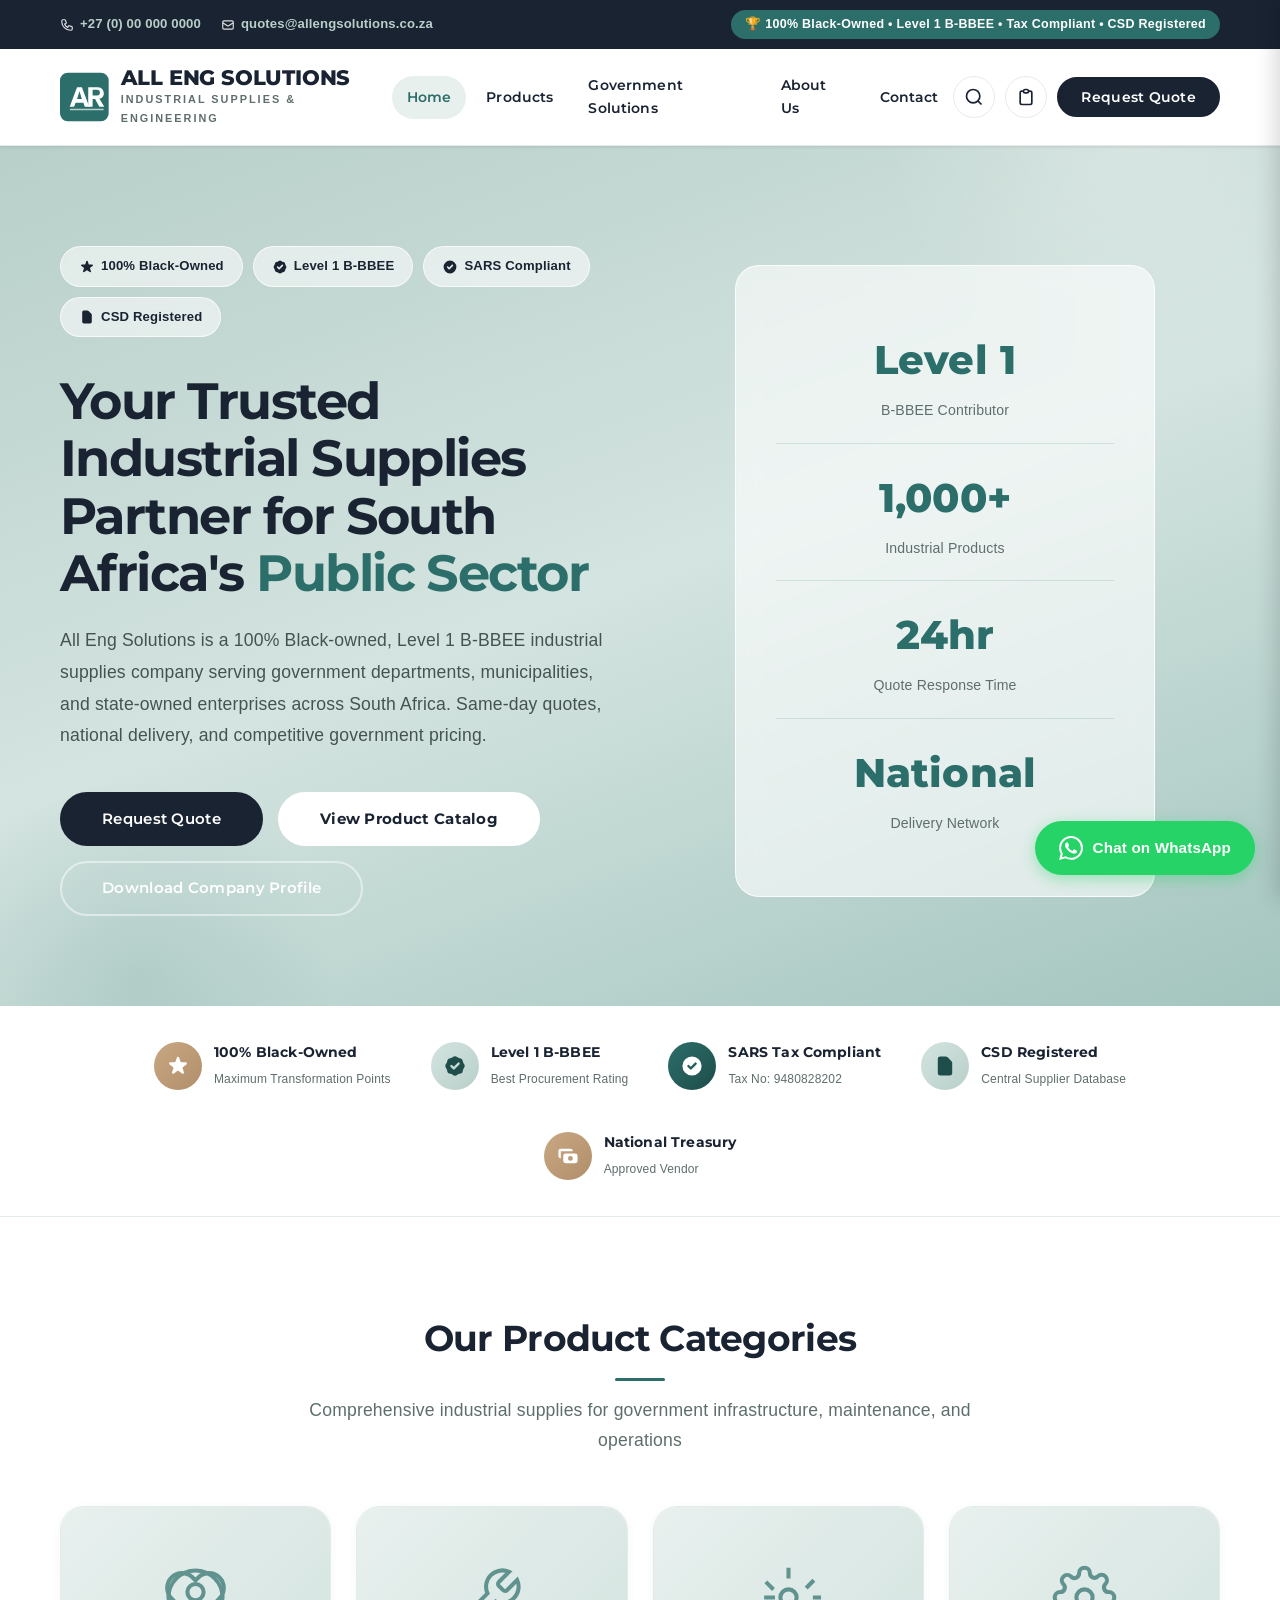
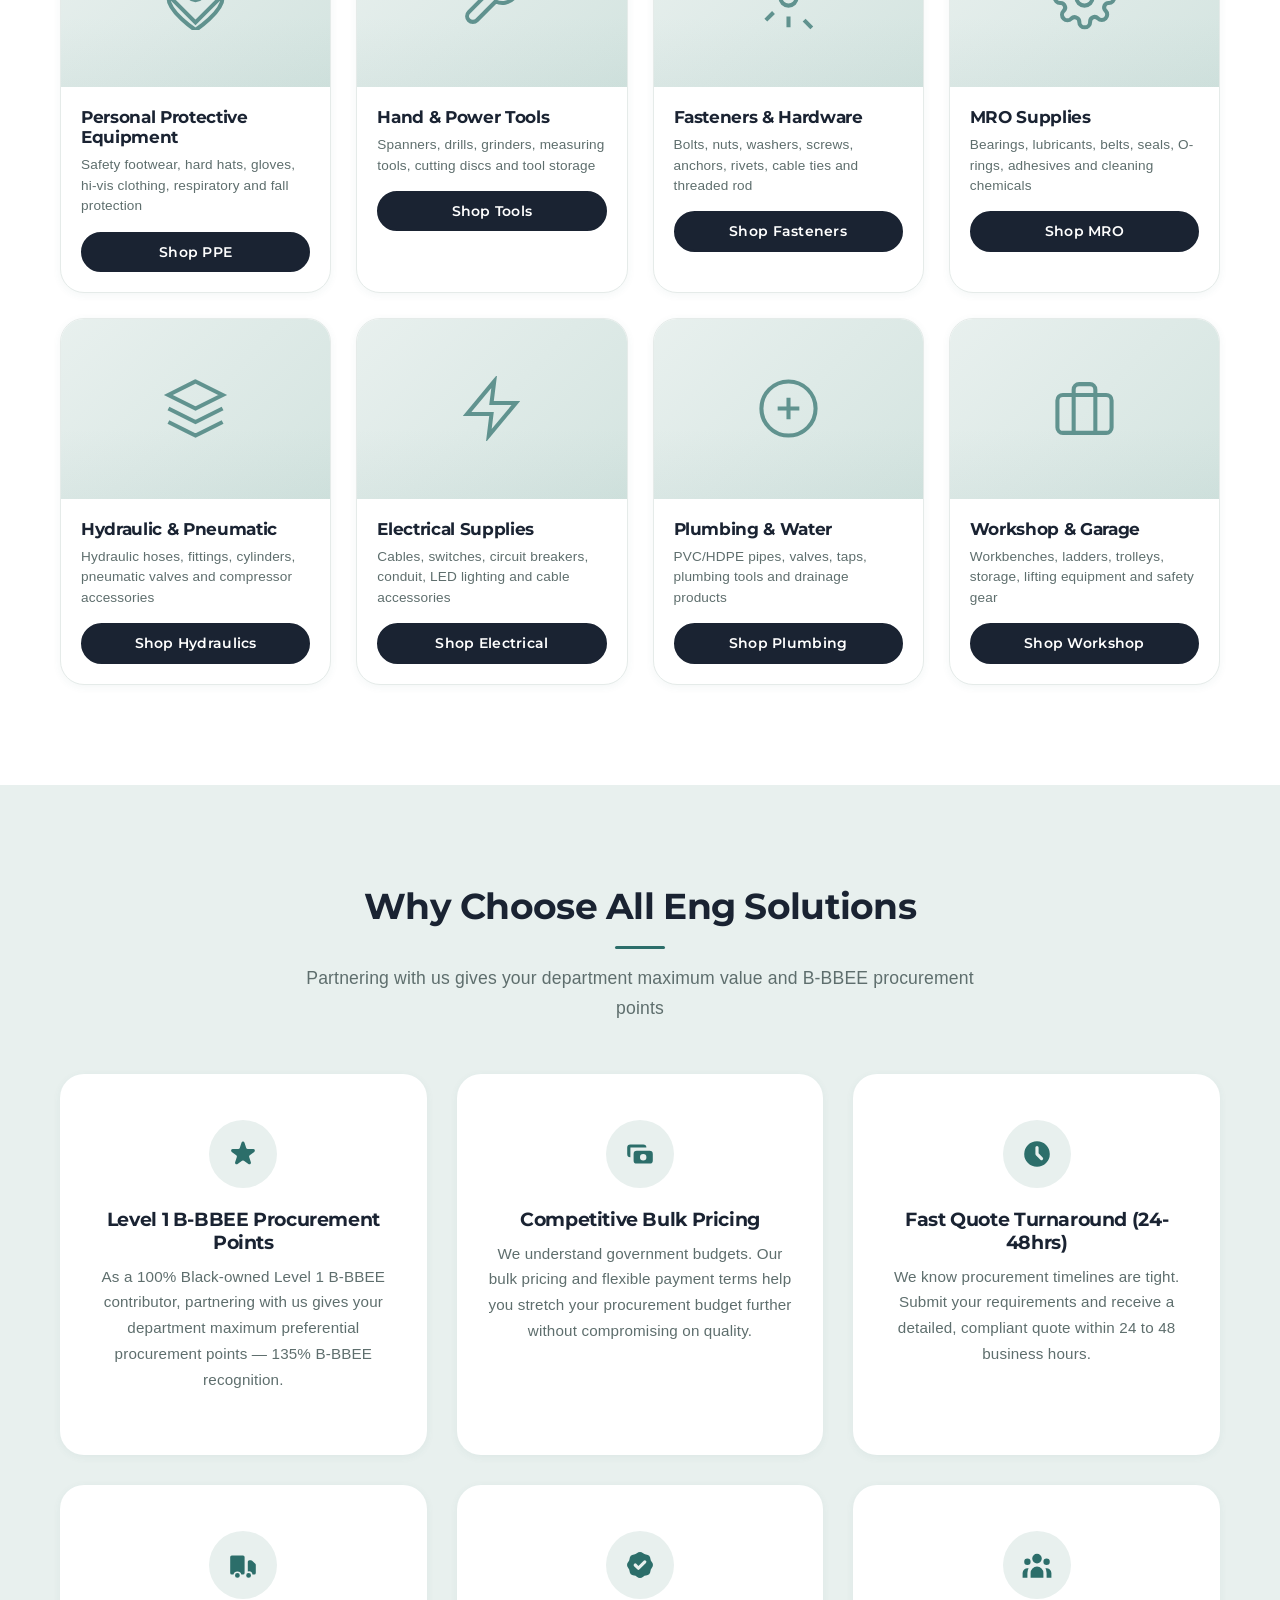
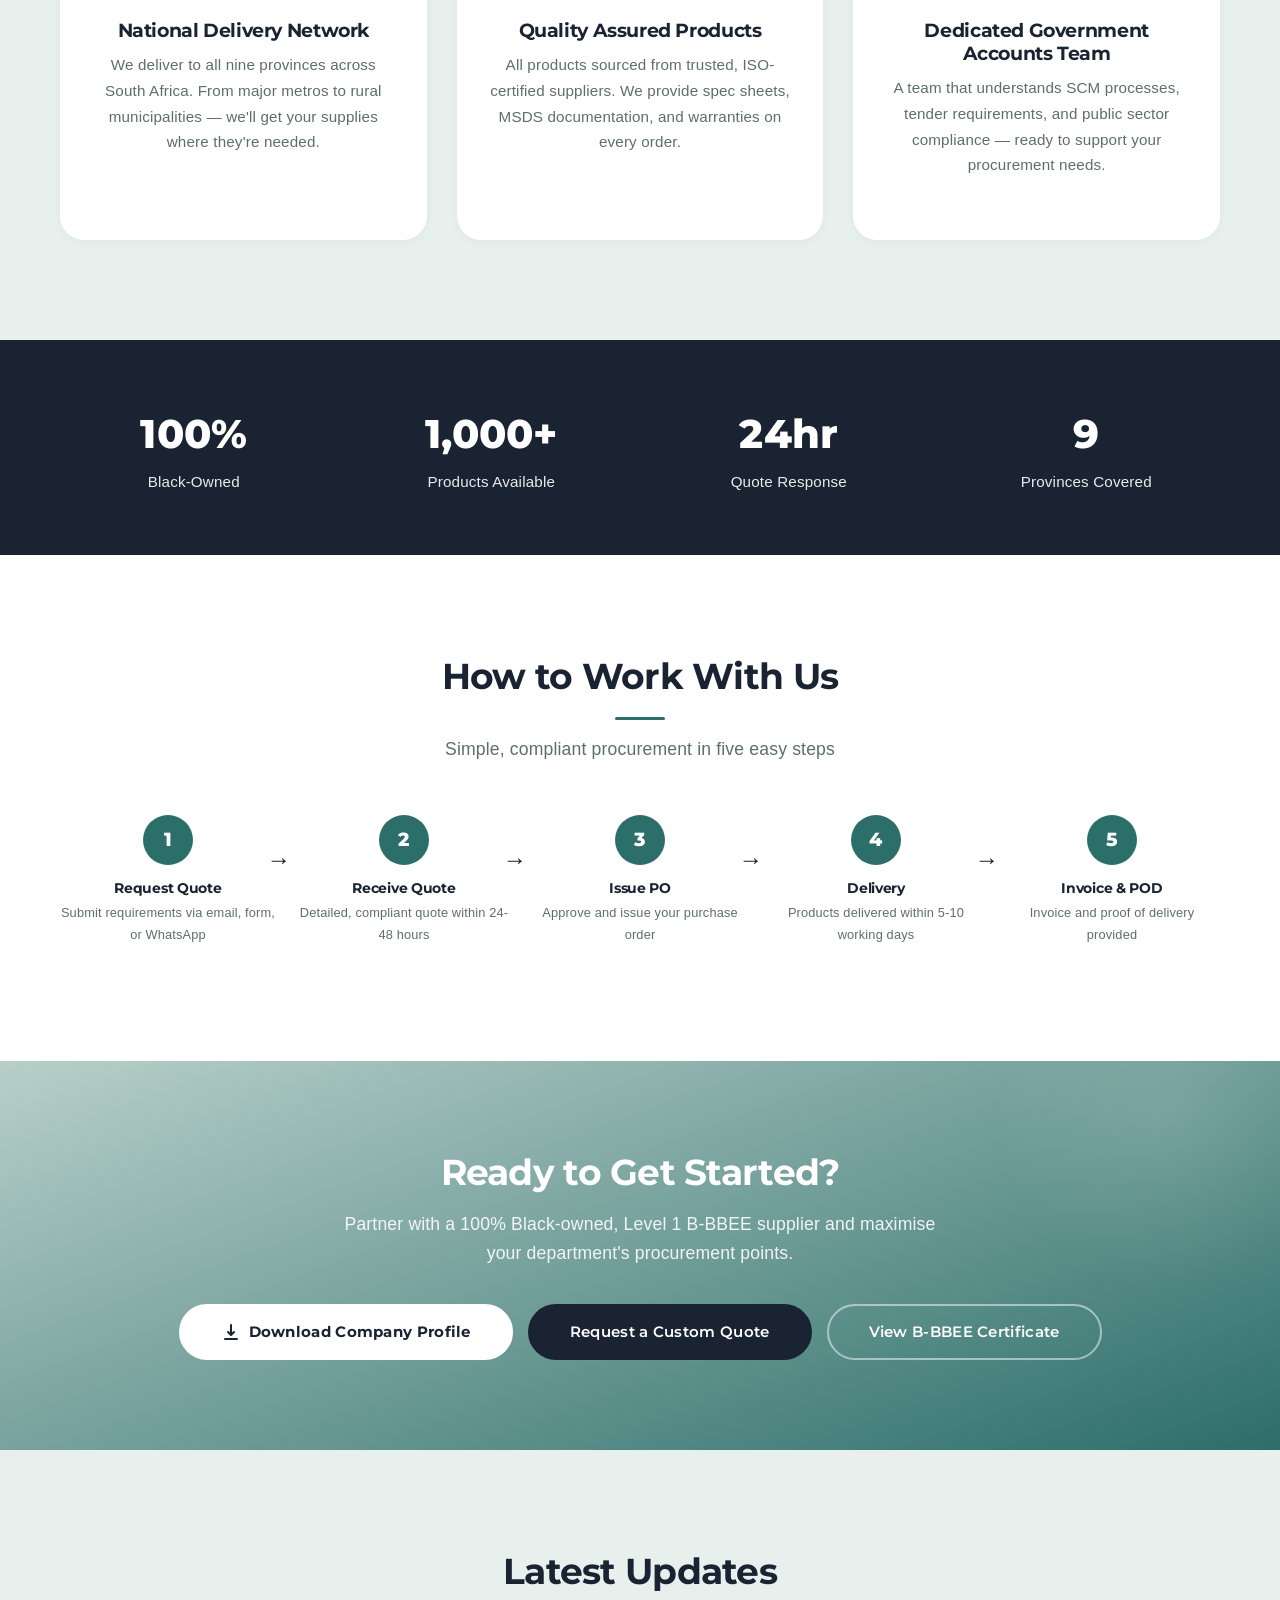
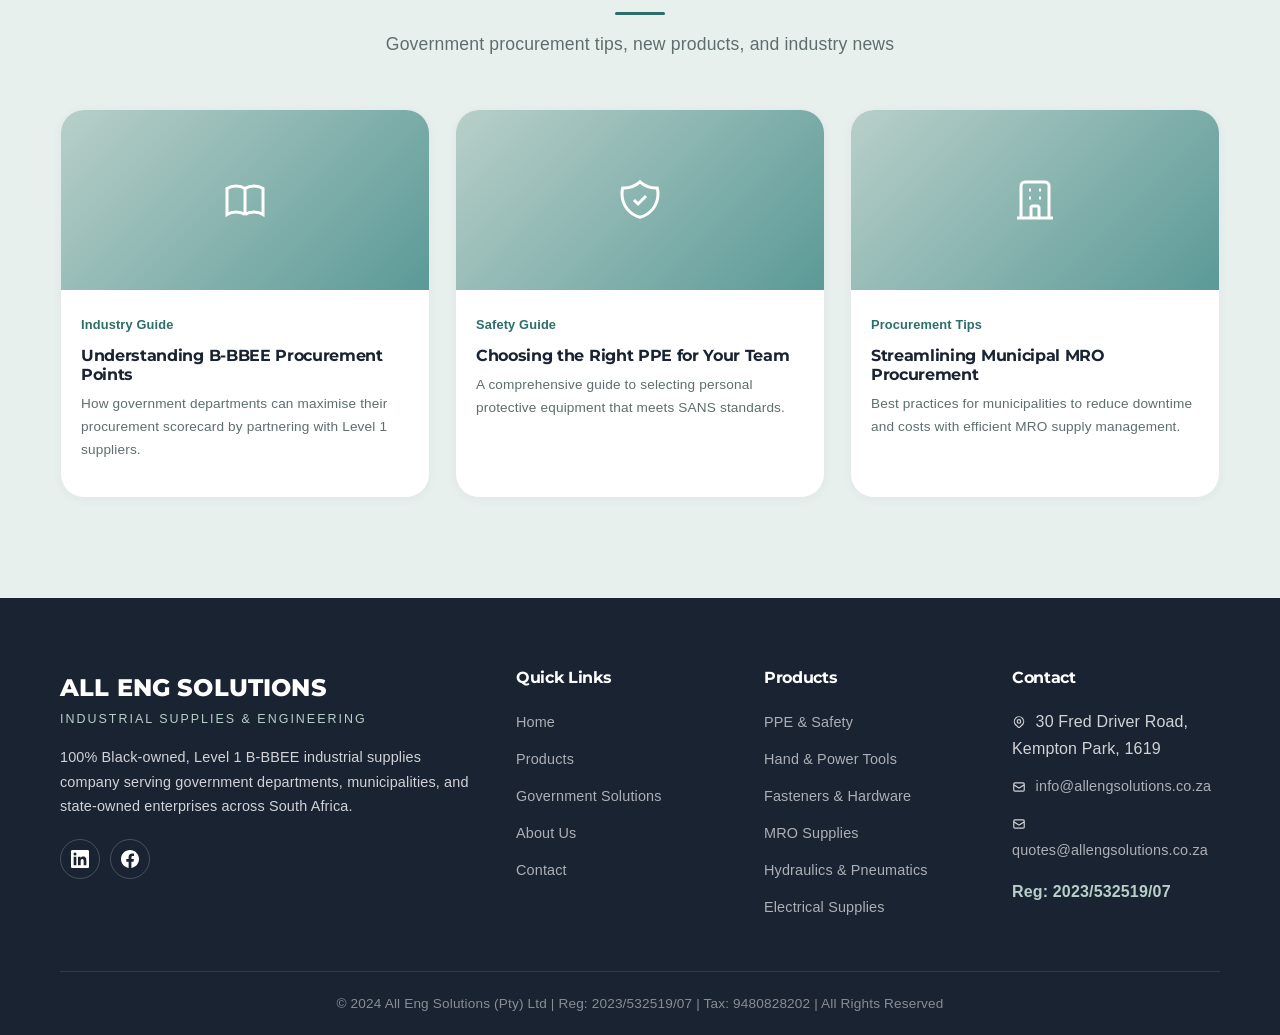
==== commit 6def543a: "Update rest of the page" ====
--- a/index.html
+++ b/index.html
@@ -112,8 +112,6 @@
             <a href="products.html">Products</a>
             <a href="government.html">Government Solutions</a>
             <a href="about.html">About Us</a>
-            <a href="compliance.html">Compliance</a>
-            <a href="resources.html">Resources</a>
             <a href="contact.html">Contact</a>
           </div>
           <div class="nav-actions">
@@ -826,7 +824,7 @@
           <a href="quote.html" class="btn btn-primary btn-lg"
             >Request a Custom Quote</a
           >
-          <a href="compliance.html" class="btn btn-outline-white btn-lg"
+          <a href="government.html" class="btn btn-outline-white btn-lg"
             >View B-BBEE Certificate</a
           >
         </div>
@@ -965,7 +963,6 @@
               <li><a href="products.html">Products</a></li>
               <li><a href="government.html">Government Solutions</a></li>
               <li><a href="about.html">About Us</a></li>
-              <li><a href="compliance.html">Compliance</a></li>
               <li><a href="contact.html">Contact</a></li>
             </ul>
           </div>
--- a/css/style.css
+++ b/css/style.css
@@ -5,37 +5,41 @@
 
 /* --- CSS Custom Properties --- */
 :root {
-  --primary: #003a70;
-  --primary-dark: #002952;
-  --primary-light: #005aad;
-  --secondary: #ff6b00;
-  --secondary-dark: #e05e00;
-  --secondary-light: #ff8533;
-  --accent: #ffb81c;
-  --accent-dark: #e0a010;
+  --primary: #2c6e6a;
+  --primary-dark: #1e4d4a;
+  --primary-light: #5b9a97;
+  --secondary: #1a2332;
+  --secondary-dark: #111820;
+  --secondary-light: #2d3a4d;
+  --accent: #c8a882;
+  --accent-dark: #b08e6a;
   --white: #ffffff;
-  --off-white: #f5f5f5;
-  --light-gray: #e8e8e8;
-  --mid-gray: #aaaaaa;
-  --dark-gray: #333333;
-  --text: #333333;
-  --text-light: #666666;
-  --success: #28a745;
-  --danger: #dc3545;
-  --warning: #ffc107;
-  --info: #17a2b8;
-  --shadow-sm: 0 1px 3px rgba(0, 0, 0, 0.1);
-  --shadow-md: 0 4px 12px rgba(0, 0, 0, 0.12);
-  --shadow-lg: 0 8px 30px rgba(0, 0, 0, 0.15);
-  --shadow-hover: 0 8px 25px rgba(0, 58, 112, 0.2);
-  --radius-sm: 4px;
-  --radius-md: 8px;
-  --radius-lg: 12px;
-  --radius-xl: 20px;
-  --transition: all 0.3s ease;
+  --off-white: #f4f7f6;
+  --light-gray: #e5ebe9;
+  --mid-gray: #99a8a6;
+  --dark-gray: #2d3a3a;
+  --text: #1a2332;
+  --text-light: #5e6e6d;
+  --success: #2c6e6a;
+  --danger: #c0392b;
+  --warning: #e0a040;
+  --info: #5b9a97;
+  --shadow-sm: 0 2px 8px rgba(44, 110, 106, 0.06);
+  --shadow-md: 0 4px 16px rgba(44, 110, 106, 0.08);
+  --shadow-lg: 0 8px 32px rgba(44, 110, 106, 0.1);
+  --shadow-hover: 0 12px 28px rgba(44, 110, 106, 0.12);
+  --radius-sm: 8px;
+  --radius-md: 12px;
+  --radius-lg: 16px;
+  --radius-xl: 24px;
+  --radius-pill: 50px;
+  --transition: all 0.35s cubic-bezier(0.4, 0, 0.2, 1);
   --font-heading: "Montserrat", sans-serif;
   --font-body: "Open Sans", sans-serif;
-  --max-width: 1280px;
+  --max-width: 1200px;
+  --teal-bg: #b8cfc9;
+  --teal-bg-light: #d4e4e0;
+  --teal-bg-lighter: #e8f0ee;
 }
 
 /* --- Reset & Base --- */
@@ -56,9 +60,10 @@
   font-family: var(--font-body);
   color: var(--text);
   background-color: var(--white);
-  line-height: 1.6;
+  line-height: 1.7;
   -webkit-font-smoothing: antialiased;
   -moz-osx-font-smoothing: grayscale;
+  letter-spacing: 0.01em;
 }
 
 img {
@@ -95,11 +100,12 @@
   font-family: var(--font-heading);
   font-weight: 700;
   line-height: 1.2;
-  color: var(--primary);
+  color: var(--secondary);
+  letter-spacing: -0.02em;
 }
 
 h1 {
-  font-size: 2.75rem;
+  font-size: 3rem;
 }
 h2 {
   font-size: 2.25rem;
@@ -108,10 +114,10 @@
   font-size: 1.5rem;
 }
 h4 {
-  font-size: 1.25rem;
+  font-size: 1.2rem;
 }
 h5 {
-  font-size: 1.1rem;
+  font-size: 1.05rem;
 }
 p {
   margin-bottom: 1rem;
@@ -125,11 +131,11 @@
 }
 
 .section {
-  padding: 80px 0;
+  padding: 100px 0;
 }
 
 .section-alt {
-  background-color: var(--off-white);
+  background-color: var(--teal-bg-lighter);
 }
 
 .section-dark {
@@ -157,11 +163,11 @@
 .section-header h2::after {
   content: "";
   display: block;
-  width: 60px;
-  height: 4px;
-  background: var(--secondary);
-  margin: 15px auto 0;
-  border-radius: 2px;
+  width: 50px;
+  height: 3px;
+  background: var(--primary);
+  margin: 18px auto 0;
+  border-radius: 3px;
 }
 
 .section-header p {
@@ -177,17 +183,18 @@
   align-items: center;
   justify-content: center;
   gap: 8px;
-  padding: 14px 32px;
+  padding: 14px 34px;
   font-family: var(--font-heading);
   font-weight: 600;
-  font-size: 1rem;
+  font-size: 0.9rem;
   border: 2px solid transparent;
-  border-radius: var(--radius-md);
+  border-radius: var(--radius-pill);
   cursor: pointer;
   transition: var(--transition);
   text-align: center;
   line-height: 1.2;
   white-space: nowrap;
+  letter-spacing: 0.02em;
 }
 
 .btn-primary {
@@ -197,8 +204,8 @@
 }
 
 .btn-primary:hover {
-  background: var(--secondary-dark);
-  border-color: var(--secondary-dark);
+  background: var(--primary);
+  border-color: var(--primary);
   transform: translateY(-2px);
   box-shadow: var(--shadow-md);
 }
@@ -218,12 +225,12 @@
 
 .btn-outline {
   background: transparent;
-  color: var(--primary);
-  border-color: var(--primary);
+  color: var(--secondary);
+  border-color: var(--secondary);
 }
 
 .btn-outline:hover {
-  background: var(--primary);
+  background: var(--secondary);
   color: var(--white);
   transform: translateY(-2px);
 }
@@ -231,25 +238,25 @@
 .btn-outline-white {
   background: transparent;
   color: var(--white);
-  border-color: var(--white);
+  border-color: rgba(255, 255, 255, 0.5);
 }
 
 .btn-outline-white:hover {
   background: var(--white);
-  color: var(--primary);
+  color: var(--secondary);
   transform: translateY(-2px);
 }
 
 .btn-accent {
-  background: var(--accent);
-  color: var(--primary);
-  border-color: var(--accent);
+  background: var(--white);
+  color: var(--secondary);
+  border-color: var(--white);
   font-weight: 700;
 }
 
 .btn-accent:hover {
-  background: var(--accent-dark);
-  border-color: var(--accent-dark);
+  background: var(--off-white);
+  border-color: var(--off-white);
   transform: translateY(-2px);
   box-shadow: var(--shadow-md);
 }
@@ -267,13 +274,13 @@
 }
 
 .btn-sm {
-  padding: 10px 20px;
-  font-size: 0.9rem;
+  padding: 10px 22px;
+  font-size: 0.85rem;
 }
 
 .btn-lg {
-  padding: 18px 40px;
-  font-size: 1.1rem;
+  padding: 16px 40px;
+  font-size: 0.95rem;
 }
 
 .btn-icon {
@@ -282,10 +289,11 @@
 
 /* --- Top Bar --- */
 .top-bar {
-  background: var(--primary-dark);
-  color: var(--white);
-  padding: 8px 0;
-  font-size: 0.85rem;
+  background: var(--secondary);
+  color: rgba(255, 255, 255, 0.85);
+  padding: 10px 0;
+  font-size: 0.82rem;
+  letter-spacing: 0.01em;
 }
 
 .top-bar .container {
@@ -316,7 +324,7 @@
 }
 
 .top-bar a {
-  color: var(--accent);
+  color: var(--teal-bg);
   font-weight: 600;
 }
 
@@ -325,22 +333,24 @@
 }
 
 .bbee-badge {
-  background: var(--accent);
-  color: var(--primary);
-  padding: 3px 12px;
-  border-radius: 20px;
-  font-weight: 700;
-  font-size: 0.8rem;
-  letter-spacing: 0.5px;
+  background: var(--primary);
+  color: var(--white);
+  padding: 4px 14px;
+  border-radius: var(--radius-pill);
+  font-weight: 600;
+  font-size: 0.78rem;
+  letter-spacing: 0.3px;
 }
 
 /* --- Header / Navbar --- */
 .header {
-  background: var(--white);
-  box-shadow: var(--shadow-sm);
+  background: rgba(255, 255, 255, 0.97);
+  backdrop-filter: blur(12px);
+  box-shadow: none;
   position: sticky;
   top: 0;
   z-index: 1000;
+  border-bottom: 1px solid var(--light-gray);
 }
 
 .navbar {
@@ -370,16 +380,17 @@
 .nav-logo-text .company-name {
   font-family: var(--font-heading);
   font-weight: 800;
-  font-size: 1.4rem;
-  color: var(--primary);
+  font-size: 1.3rem;
+  color: var(--secondary);
   line-height: 1.1;
+  letter-spacing: -0.01em;
 }
 
 .nav-logo-text .company-tagline {
-  font-size: 0.7rem;
+  font-size: 0.68rem;
   color: var(--text-light);
   text-transform: uppercase;
-  letter-spacing: 1.5px;
+  letter-spacing: 2px;
   font-weight: 600;
 }
 
@@ -393,16 +404,17 @@
   padding: 10px 15px;
   font-family: var(--font-heading);
   font-weight: 600;
-  font-size: 0.9rem;
+  font-size: 0.85rem;
   color: var(--text);
-  border-radius: var(--radius-sm);
+  border-radius: var(--radius-pill);
   transition: var(--transition);
+  letter-spacing: 0.01em;
 }
 
 .nav-menu a:hover,
 .nav-menu a.active {
-  color: var(--secondary);
-  background: rgba(255, 107, 0, 0.08);
+  color: var(--primary);
+  background: var(--teal-bg-lighter);
 }
 
 .nav-actions {
@@ -418,8 +430,8 @@
   display: flex;
   align-items: center;
   justify-content: center;
-  border: 2px solid var(--light-gray);
-  border-radius: var(--radius-md);
+  border: 1.5px solid var(--light-gray);
+  border-radius: 50%;
   background: transparent;
   cursor: pointer;
   transition: var(--transition);
@@ -429,15 +441,16 @@
 
 .nav-search-btn:hover,
 .nav-quote-count:hover {
-  border-color: var(--secondary);
-  color: var(--secondary);
+  border-color: var(--primary);
+  color: var(--primary);
+  background: var(--teal-bg-lighter);
 }
 
 .nav-quote-count .badge {
   position: absolute;
   top: -5px;
   right: -5px;
-  background: var(--secondary);
+  background: var(--primary);
   color: var(--white);
   font-size: 0.7rem;
   font-weight: 700;
@@ -488,8 +501,8 @@
 
 .search-overlay-inner {
   background: var(--white);
-  padding: 30px;
-  border-radius: var(--radius-lg);
+  padding: 35px;
+  border-radius: var(--radius-xl);
   width: 90%;
   max-width: 700px;
   box-shadow: var(--shadow-lg);
@@ -532,13 +545,13 @@
 /* --- Hero Section --- */
 .hero {
   background: linear-gradient(
-    135deg,
-    var(--primary) 0%,
-    var(--primary-dark) 50%,
-    #001a33 100%
+    160deg,
+    var(--teal-bg) 0%,
+    var(--teal-bg-light) 50%,
+    #a4c5bf 100%
   );
-  color: var(--white);
-  padding: 100px 0 80px;
+  color: var(--secondary);
+  padding: 100px 0 90px;
   position: relative;
   overflow: hidden;
 }
@@ -546,13 +559,13 @@
 .hero::before {
   content: "";
   position: absolute;
-  top: -50%;
-  right: -10%;
-  width: 600px;
-  height: 600px;
+  top: -30%;
+  right: -8%;
+  width: 500px;
+  height: 500px;
   background: radial-gradient(
     circle,
-    rgba(255, 184, 28, 0.12) 0%,
+    rgba(255, 255, 255, 0.25) 0%,
     transparent 70%
   );
   border-radius: 50%;
@@ -561,13 +574,13 @@
 .hero::after {
   content: "";
   position: absolute;
-  bottom: -30%;
+  bottom: -20%;
   left: -5%;
   width: 400px;
   height: 400px;
   background: radial-gradient(
     circle,
-    rgba(255, 107, 0, 0.1) 0%,
+    rgba(44, 110, 106, 0.12) 0%,
     transparent 70%
   );
   border-radius: 50%;
@@ -586,21 +599,23 @@
 }
 
 .hero-text h1 {
-  color: var(--white);
-  font-size: 3rem;
-  margin-bottom: 20px;
-  line-height: 1.15;
+  color: var(--secondary);
+  font-size: 3.2rem;
+  margin-bottom: 24px;
+  line-height: 1.12;
+  letter-spacing: -0.03em;
 }
 
 .hero-text h1 span {
-  color: var(--accent);
+  color: var(--primary);
 }
 
 .hero-text p {
-  font-size: 1.2rem;
-  opacity: 0.9;
-  margin-bottom: 35px;
-  line-height: 1.7;
+  font-size: 1.1rem;
+  color: var(--dark-gray);
+  opacity: 0.85;
+  margin-bottom: 40px;
+  line-height: 1.8;
 }
 
 .hero-badges {
@@ -614,13 +629,14 @@
   display: inline-flex;
   align-items: center;
   gap: 6px;
-  background: rgba(255, 255, 255, 0.12);
-  border: 1px solid rgba(255, 255, 255, 0.2);
-  padding: 8px 16px;
-  border-radius: 30px;
-  font-size: 0.85rem;
+  background: rgba(255, 255, 255, 0.55);
+  border: 1px solid rgba(255, 255, 255, 0.7);
+  padding: 8px 18px;
+  border-radius: var(--radius-pill);
+  font-size: 0.82rem;
   font-weight: 600;
-  backdrop-filter: blur(5px);
+  color: var(--secondary);
+  backdrop-filter: blur(8px);
 }
 
 .hero-badge svg {
@@ -640,13 +656,13 @@
 }
 
 .hero-card {
-  background: rgba(255, 255, 255, 0.07);
-  border: 1px solid rgba(255, 255, 255, 0.15);
-  border-radius: var(--radius-lg);
+  background: rgba(255, 255, 255, 0.6);
+  border: 1px solid rgba(255, 255, 255, 0.8);
+  border-radius: var(--radius-xl);
   padding: 40px;
-  backdrop-filter: blur(10px);
+  backdrop-filter: blur(12px);
   width: 100%;
-  max-width: 450px;
+  max-width: 420px;
 }
 
 .hero-card-stat {
@@ -655,26 +671,26 @@
 }
 
 .hero-card-stat:not(:last-child) {
-  border-bottom: 1px solid rgba(255, 255, 255, 0.1);
+  border-bottom: 1px solid rgba(44, 110, 106, 0.15);
 }
 
 .hero-card-stat .number {
   font-family: var(--font-heading);
   font-size: 2.5rem;
   font-weight: 800;
-  color: var(--accent);
+  color: var(--primary);
 }
 
 .hero-card-stat .label {
-  font-size: 0.9rem;
-  opacity: 0.8;
+  font-size: 0.88rem;
+  color: var(--text-light);
   margin-top: 5px;
 }
 
 /* --- Trust Badges Strip --- */
 .trust-strip {
   background: var(--white);
-  padding: 30px 0;
+  padding: 35px 0;
   border-bottom: 1px solid var(--light-gray);
 }
 
@@ -694,30 +710,31 @@
 }
 
 .trust-badge-icon {
-  width: 50px;
-  height: 50px;
-  background: linear-gradient(135deg, var(--primary), var(--primary-light));
-  border-radius: var(--radius-md);
+  width: 48px;
+  height: 48px;
+  background: linear-gradient(135deg, var(--teal-bg-light), var(--teal-bg));
+  border-radius: 50%;
   display: flex;
   align-items: center;
   justify-content: center;
-  color: var(--white);
+  color: var(--primary-dark);
   flex-shrink: 0;
 }
 
 .trust-badge-icon.gold {
   background: linear-gradient(135deg, var(--accent), var(--accent-dark));
-  color: var(--primary);
+  color: var(--white);
 }
 
 .trust-badge-icon.orange {
-  background: linear-gradient(135deg, var(--secondary), var(--secondary-dark));
+  background: linear-gradient(135deg, var(--primary), var(--primary-dark));
+  color: var(--white);
 }
 
 .trust-badge-text strong {
   display: block;
   font-size: 0.85rem;
-  color: var(--primary);
+  color: var(--secondary);
   font-family: var(--font-heading);
 }
 
@@ -735,7 +752,7 @@
 
 .category-card {
   background: var(--white);
-  border-radius: var(--radius-lg);
+  border-radius: var(--radius-xl);
   overflow: hidden;
   box-shadow: var(--shadow-sm);
   transition: var(--transition);
@@ -744,14 +761,18 @@
 }
 
 .category-card:hover {
-  transform: translateY(-5px);
+  transform: translateY(-6px);
   box-shadow: var(--shadow-hover);
-  border-color: var(--secondary);
+  border-color: var(--primary);
 }
 
 .category-card-img {
   height: 180px;
-  background: linear-gradient(135deg, var(--off-white), var(--light-gray));
+  background: linear-gradient(
+    135deg,
+    var(--teal-bg-lighter),
+    var(--teal-bg-light)
+  );
   display: flex;
   align-items: center;
   justify-content: center;
@@ -761,10 +782,10 @@
 }
 
 .category-card-img svg {
-  width: 70px;
-  height: 70px;
+  width: 65px;
+  height: 65px;
   color: var(--primary);
-  opacity: 0.8;
+  opacity: 0.7;
 }
 
 .category-card-img::after {
@@ -777,7 +798,7 @@
   background: linear-gradient(
     to bottom,
     transparent 60%,
-    rgba(0, 58, 112, 0.05)
+    rgba(44, 110, 106, 0.04)
   );
 }
 
@@ -810,30 +831,26 @@
 
 .benefit-card {
   text-align: center;
-  padding: 40px 30px;
+  padding: 45px 30px;
   background: var(--white);
-  border-radius: var(--radius-lg);
+  border-radius: var(--radius-xl);
   box-shadow: var(--shadow-sm);
   transition: var(--transition);
   border: 1px solid transparent;
 }
 
 .benefit-card:hover {
-  transform: translateY(-5px);
+  transform: translateY(-6px);
   box-shadow: var(--shadow-hover);
-  border-color: var(--secondary);
+  border-color: var(--primary);
 }
 
 .benefit-icon {
-  width: 70px;
-  height: 70px;
+  width: 68px;
+  height: 68px;
   margin: 0 auto 20px;
-  background: linear-gradient(
-    135deg,
-    rgba(0, 58, 112, 0.08),
-    rgba(0, 58, 112, 0.15)
-  );
-  border-radius: var(--radius-lg);
+  background: var(--teal-bg-lighter);
+  border-radius: 50%;
   display: flex;
   align-items: center;
   justify-content: center;
@@ -841,7 +858,7 @@
 }
 
 .benefit-card:hover .benefit-icon {
-  background: linear-gradient(135deg, var(--secondary), var(--secondary-dark));
+  background: var(--primary);
   color: var(--white);
 }
 
@@ -856,8 +873,8 @@
 
 /* --- Stats Bar --- */
 .stats-bar {
-  background: linear-gradient(135deg, var(--secondary), var(--secondary-dark));
-  padding: 50px 0;
+  background: var(--secondary);
+  padding: 60px 0;
   color: var(--white);
 }
 
@@ -883,12 +900,8 @@
 
 /* --- CTA Section --- */
 .cta-section {
-  background: linear-gradient(
-    135deg,
-    var(--primary) 0%,
-    var(--primary-dark) 100%
-  );
-  padding: 80px 0;
+  background: linear-gradient(160deg, var(--teal-bg) 0%, var(--primary) 100%);
+  padding: 90px 0;
   text-align: center;
   color: var(--white);
   position: relative;
@@ -898,15 +911,15 @@
 .cta-section::before {
   content: "";
   position: absolute;
-  width: 300px;
-  height: 300px;
+  width: 350px;
+  height: 350px;
   background: radial-gradient(
     circle,
-    rgba(255, 184, 28, 0.15) 0%,
+    rgba(255, 255, 255, 0.1) 0%,
     transparent 70%
   );
-  top: -100px;
-  right: -50px;
+  top: -120px;
+  right: -60px;
   border-radius: 50%;
 }
 
@@ -933,9 +946,9 @@
 
 /* --- Footer --- */
 .footer {
-  background: var(--primary-dark);
+  background: var(--secondary);
   color: rgba(255, 255, 255, 0.8);
-  padding: 60px 0 0;
+  padding: 70px 0 0;
 }
 
 .footer-grid {
@@ -954,10 +967,10 @@
 }
 
 .footer-brand .company-tagline {
-  font-size: 0.8rem;
-  color: var(--accent);
+  font-size: 0.78rem;
+  color: var(--teal-bg);
   text-transform: uppercase;
-  letter-spacing: 1.5px;
+  letter-spacing: 2px;
   margin-bottom: 15px;
 }
 
@@ -976,7 +989,7 @@
   width: 40px;
   height: 40px;
   border: 1px solid rgba(255, 255, 255, 0.2);
-  border-radius: var(--radius-md);
+  border-radius: 50%;
   display: flex;
   align-items: center;
   justify-content: center;
@@ -985,8 +998,8 @@
 }
 
 .footer-social a:hover {
-  background: var(--secondary);
-  border-color: var(--secondary);
+  background: var(--primary);
+  border-color: var(--primary);
 }
 
 .footer h5 {
@@ -1008,7 +1021,7 @@
 
 .footer ul a:hover {
   opacity: 1;
-  color: var(--accent);
+  color: var(--teal-bg);
   padding-left: 5px;
 }
 
@@ -1054,24 +1067,24 @@
 /* --- Page Headers (inner pages) --- */
 .page-header {
   background: linear-gradient(
-    135deg,
-    var(--primary) 0%,
-    var(--primary-dark) 100%
+    160deg,
+    var(--teal-bg) 0%,
+    var(--teal-bg-light) 100%
   );
-  padding: 60px 0;
-  color: var(--white);
+  padding: 70px 0;
+  color: var(--secondary);
   text-align: center;
 }
 
 .page-header h1 {
-  color: var(--white);
+  color: var(--secondary);
   font-size: 2.5rem;
   margin-bottom: 10px;
 }
 
 .page-header p {
-  font-size: 1.1rem;
-  opacity: 0.8;
+  font-size: 1.05rem;
+  color: var(--text-light);
 }
 
 .breadcrumb {
@@ -1083,7 +1096,7 @@
 }
 
 .breadcrumb a {
-  color: var(--accent);
+  color: var(--primary);
 }
 
 .breadcrumb span {
@@ -1100,8 +1113,8 @@
 
 .products-sidebar {
   background: var(--white);
-  border-radius: var(--radius-lg);
-  padding: 25px;
+  border-radius: var(--radius-xl);
+  padding: 28px;
   box-shadow: var(--shadow-sm);
   border: 1px solid var(--light-gray);
   height: fit-content;
@@ -1136,7 +1149,7 @@
 }
 
 .sidebar-section input[type="checkbox"] {
-  accent-color: var(--secondary);
+  accent-color: var(--primary);
   width: 16px;
   height: 16px;
 }
@@ -1191,7 +1204,7 @@
 
 .product-card {
   background: var(--white);
-  border-radius: var(--radius-lg);
+  border-radius: var(--radius-xl);
   overflow: hidden;
   box-shadow: var(--shadow-sm);
   transition: var(--transition);
@@ -1205,7 +1218,7 @@
 
 .product-card-img {
   height: 200px;
-  background: var(--off-white);
+  background: var(--teal-bg-lighter);
   display: flex;
   align-items: center;
   justify-content: center;
@@ -1216,7 +1229,7 @@
   width: 60px;
   height: 60px;
   color: var(--primary);
-  opacity: 0.5;
+  opacity: 0.6;
 }
 
 .product-card-body {
@@ -1225,7 +1238,7 @@
 
 .product-card-body .product-cat {
   font-size: 0.75rem;
-  color: var(--secondary);
+  color: var(--primary);
   text-transform: uppercase;
   font-weight: 700;
   letter-spacing: 0.5px;
@@ -1257,14 +1270,10 @@
 
 /* BOM Upload Section */
 .bom-upload {
-  background: linear-gradient(
-    135deg,
-    rgba(0, 58, 112, 0.04),
-    rgba(0, 58, 112, 0.08)
-  );
+  background: var(--teal-bg-lighter);
   border: 2px dashed var(--primary);
-  border-radius: var(--radius-lg);
-  padding: 40px;
+  border-radius: var(--radius-xl);
+  padding: 45px;
   text-align: center;
   margin-top: 40px;
 }
@@ -1297,10 +1306,10 @@
 }
 
 .gov-highlight {
-  background: linear-gradient(135deg, var(--accent), var(--accent-dark));
-  color: var(--primary);
-  padding: 30px;
-  border-radius: var(--radius-lg);
+  background: linear-gradient(135deg, var(--primary), var(--primary-dark));
+  color: var(--white);
+  padding: 35px;
+  border-radius: var(--radius-xl);
   text-align: center;
 }
 
@@ -1309,11 +1318,13 @@
   font-size: 4rem;
   font-weight: 800;
   line-height: 1;
+  color: var(--teal-bg);
 }
 
 .gov-highlight .label {
   font-size: 1.1rem;
   font-weight: 600;
+  color: rgba(255, 255, 255, 0.9);
 }
 
 /* Steps/Process */
@@ -1361,7 +1372,7 @@
 .process-step h5 {
   font-size: 0.9rem;
   margin-bottom: 5px;
-  color: var(--primary);
+  color: var(--secondary);
 }
 
 .process-step p {
@@ -1378,7 +1389,7 @@
 
 .doc-card {
   background: var(--white);
-  border-radius: var(--radius-lg);
+  border-radius: var(--radius-xl);
   padding: 30px;
   text-align: center;
   box-shadow: var(--shadow-sm);
@@ -1395,8 +1406,8 @@
   width: 60px;
   height: 60px;
   margin: 0 auto 15px;
-  background: rgba(0, 58, 112, 0.08);
-  border-radius: var(--radius-md);
+  background: var(--teal-bg-lighter);
+  border-radius: 50%;
   display: flex;
   align-items: center;
   justify-content: center;
@@ -1423,8 +1434,8 @@
 
 .pricing-card {
   background: var(--white);
-  border-radius: var(--radius-lg);
-  padding: 35px 30px;
+  border-radius: var(--radius-xl);
+  padding: 40px 30px;
   text-align: center;
   box-shadow: var(--shadow-sm);
   border: 2px solid var(--light-gray);
@@ -1432,12 +1443,12 @@
 }
 
 .pricing-card.featured {
-  border-color: var(--secondary);
+  border-color: var(--primary);
   transform: scale(1.05);
 }
 
 .pricing-card:hover {
-  border-color: var(--secondary);
+  border-color: var(--primary);
 }
 
 .pricing-card h4 {
@@ -1447,7 +1458,7 @@
 .pricing-card .tier {
   font-size: 2rem;
   font-weight: 800;
-  color: var(--secondary);
+  color: var(--primary);
   font-family: var(--font-heading);
 }
 
@@ -1489,14 +1500,14 @@
 
 .about-visual {
   background: linear-gradient(135deg, var(--primary), var(--primary-dark));
-  border-radius: var(--radius-lg);
+  border-radius: var(--radius-xl);
   padding: 50px;
   color: var(--white);
   text-align: center;
 }
 
 .about-visual h3 {
-  color: var(--accent);
+  color: var(--teal-bg);
   margin-bottom: 15px;
 }
 
@@ -1522,7 +1533,7 @@
   width: 70px;
   height: 70px;
   margin: 0 auto 20px;
-  background: var(--off-white);
+  background: var(--teal-bg-lighter);
   border-radius: 50%;
   display: flex;
   align-items: center;
@@ -1569,7 +1580,7 @@
 }
 
 .team-card .role {
-  color: var(--secondary);
+  color: var(--primary);
   font-weight: 600;
   margin-bottom: 15px;
   display: block;
@@ -1589,8 +1600,8 @@
 
 .form-section {
   background: var(--white);
-  border-radius: var(--radius-lg);
-  padding: 35px;
+  border-radius: var(--radius-xl);
+  padding: 38px;
   margin-bottom: 25px;
   box-shadow: var(--shadow-sm);
   border: 1px solid var(--light-gray);
@@ -1649,7 +1660,7 @@
 .form-group select:focus,
 .form-group textarea:focus {
   border-color: var(--primary);
-  box-shadow: 0 0 0 3px rgba(0, 58, 112, 0.1);
+  box-shadow: 0 0 0 3px rgba(44, 110, 106, 0.1);
 }
 
 .form-group textarea {
@@ -1659,17 +1670,17 @@
 
 .file-upload-area {
   border: 2px dashed var(--light-gray);
-  border-radius: var(--radius-md);
-  padding: 30px;
+  border-radius: var(--radius-lg);
+  padding: 35px;
   text-align: center;
   cursor: pointer;
   transition: var(--transition);
-  background: var(--off-white);
+  background: var(--teal-bg-lighter);
 }
 
 .file-upload-area:hover {
   border-color: var(--primary);
-  background: rgba(0, 58, 112, 0.03);
+  background: rgba(44, 110, 106, 0.05);
 }
 
 .file-upload-area p {
@@ -1739,7 +1750,7 @@
 
 .add-item-btn:hover {
   border-color: var(--primary);
-  background: rgba(0, 58, 112, 0.03);
+  background: rgba(44, 110, 106, 0.04);
 }
 
 .form-submit-area {
@@ -1809,8 +1820,8 @@
 
 .contact-card {
   background: var(--white);
-  border-radius: var(--radius-lg);
-  padding: 25px;
+  border-radius: var(--radius-xl);
+  padding: 28px;
   box-shadow: var(--shadow-sm);
   display: flex;
   align-items: flex-start;
@@ -1821,14 +1832,14 @@
 
 .contact-card:hover {
   box-shadow: var(--shadow-md);
-  border-color: var(--secondary);
+  border-color: var(--primary);
 }
 
 .contact-card-icon {
   width: 50px;
   height: 50px;
-  background: rgba(0, 58, 112, 0.08);
-  border-radius: var(--radius-md);
+  background: var(--teal-bg-lighter);
+  border-radius: 50%;
   display: flex;
   align-items: center;
   justify-content: center;
@@ -1848,19 +1859,19 @@
 }
 
 .contact-card a:hover {
-  color: var(--secondary);
+  color: var(--primary);
 }
 
 .contact-form {
   background: var(--white);
-  border-radius: var(--radius-lg);
-  padding: 35px;
+  border-radius: var(--radius-xl);
+  padding: 38px;
   box-shadow: var(--shadow-sm);
   border: 1px solid var(--light-gray);
 }
 
 .map-container {
-  border-radius: var(--radius-lg);
+  border-radius: var(--radius-xl);
   overflow: hidden;
   margin-top: 40px;
   box-shadow: var(--shadow-md);
@@ -1881,8 +1892,8 @@
 
 .resource-card {
   background: var(--white);
-  border-radius: var(--radius-lg);
-  padding: 30px;
+  border-radius: var(--radius-xl);
+  padding: 32px;
   box-shadow: var(--shadow-sm);
   border: 1px solid var(--light-gray);
   transition: var(--transition);
@@ -1900,8 +1911,8 @@
 .resource-icon {
   width: 60px;
   height: 60px;
-  background: rgba(0, 58, 112, 0.08);
-  border-radius: var(--radius-md);
+  background: var(--teal-bg-lighter);
+  border-radius: 50%;
   display: flex;
   align-items: center;
   justify-content: center;
@@ -1947,8 +1958,8 @@
 }
 
 .quote-list-header {
-  padding: 20px 25px;
-  background: var(--primary);
+  padding: 22px 25px;
+  background: var(--secondary);
   color: var(--white);
   display: flex;
   justify-content: space-between;
@@ -2012,7 +2023,7 @@
 
 .blog-card {
   background: var(--white);
-  border-radius: var(--radius-lg);
+  border-radius: var(--radius-xl);
   overflow: hidden;
   box-shadow: var(--shadow-sm);
   border: 1px solid var(--light-gray);
@@ -2026,7 +2037,7 @@
 
 .blog-card-img {
   height: 180px;
-  background: linear-gradient(135deg, var(--primary), var(--primary-light));
+  background: linear-gradient(135deg, var(--teal-bg), var(--primary-light));
   display: flex;
   align-items: center;
   justify-content: center;
@@ -2040,7 +2051,7 @@
 
 .blog-card-body .blog-date {
   font-size: 0.8rem;
-  color: var(--secondary);
+  color: var(--primary);
   font-weight: 600;
 }
 
